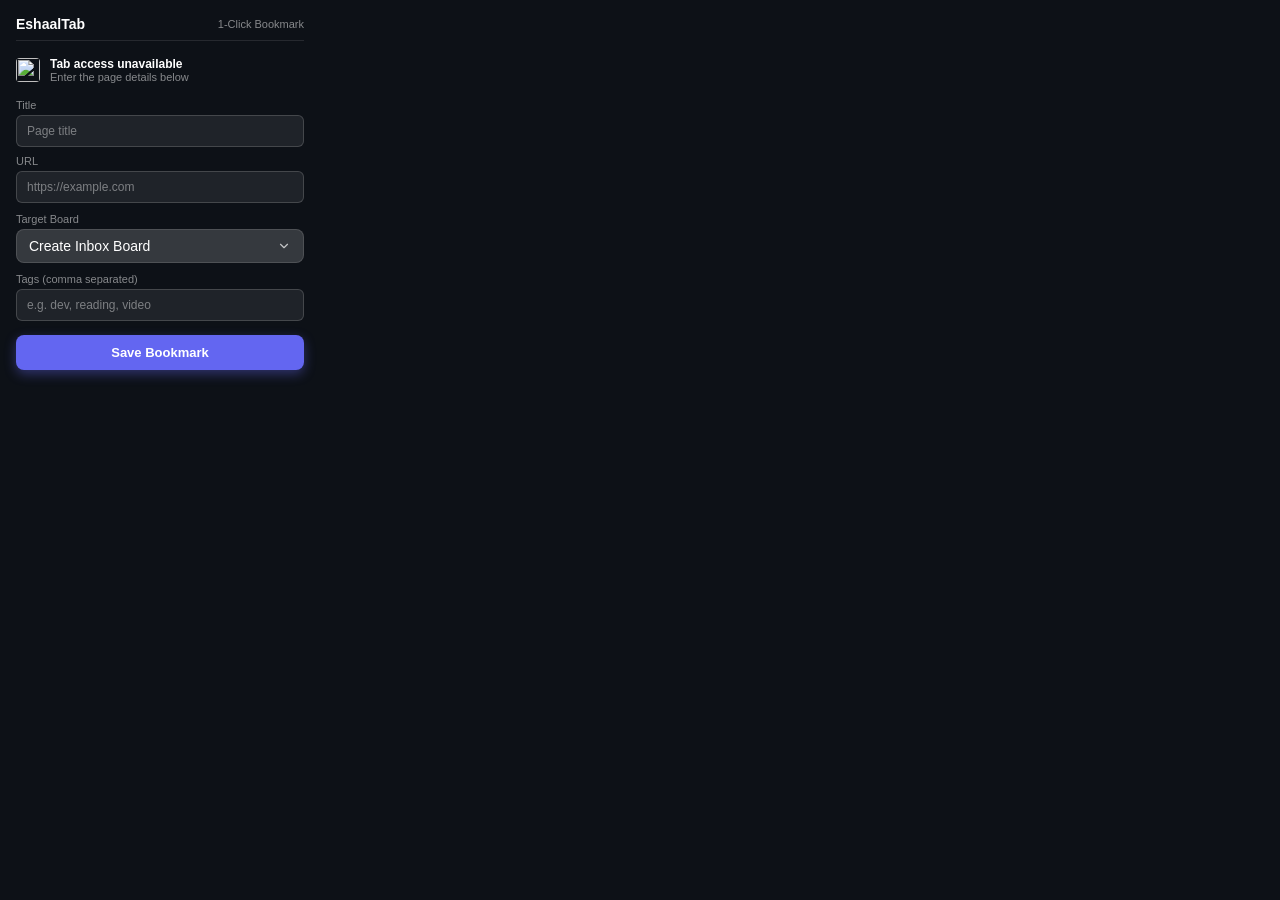
==== popup.html @ 26545505 "Initial commit" ====
<!DOCTYPE html>
<html lang="en">
<head>
  <meta charset="UTF-8" />
  <title>Quick Save to EshaalTab</title>
  <link rel="stylesheet" href="css/tokens.css" />
  <link rel="stylesheet" href="css/components.css" />
  <style>
    /* Defaults only -- popup.js overwrites these from the saved settings so the
       popup matches the new tab instead of being permanently dark + purple. */
    :root {
      --accent-color: #6366f1;
      --accent-contrast: #ffffff;
      --bg: #0d1117;
      --text: #ffffff;
      --text-dim: rgba(255,255,255,0.5);
      --line: rgba(255,255,255,0.1);
      --field: rgba(255,255,255,0.08);
      --field-line: rgba(255,255,255,0.16);
      --radius: 8px;
    }
    * { box-sizing: border-box; margin: 0; padding: 0; font-family: -apple-system, BlinkMacSystemFont, "Segoe UI", Roboto, sans-serif; }
    body {
      width: 320px;
      padding: 16px;
      background: var(--bg);
      color: var(--text);
      border-radius: 12px;
    }
    .qs-header {
      display: flex; align-items: center; justify-content: space-between;
      margin-bottom: 12px; border-bottom: 1px solid var(--line); padding-bottom: 8px;
    }
    .qs-title { font-size: 14px; font-weight: 600; color: var(--text); }
    .qs-subtitle { font-size: 11px; color: var(--text-dim); }

    .tab-card {
      display: flex; gap: 10px; align-items: center;
      background: transparent; border: none;
      padding: 4px 0; margin-bottom: 12px;
    }
    .tab-icon { width: 24px; height: 24px; border-radius: 4px; flex-shrink: 0; }
    .tab-info { overflow: hidden; flex: 1; }
    .tab-name { font-size: 12px; font-weight: 600; color: var(--text); white-space: nowrap; overflow: hidden; text-overflow: ellipsis; }
    .tab-url { font-size: 11px; color: var(--text-dim); white-space: nowrap; overflow: hidden; text-overflow: ellipsis; }

    .field-group { margin-bottom: 10px; }
    .field-label { font-size: 11px; font-weight: 500; color: var(--text-dim); margin-bottom: 4px; display: block; }
    .qs-input {
      width: 100%;
      background: var(--field);
      border: 1px solid var(--field-line);
      border-radius: calc(var(--radius) - 2px);
      padding: 8px 10px;
      color: var(--text);
      font-size: 12px;
      outline: none;
    }
    .qs-input:focus-visible, .qs-save-btn:focus-visible {
      outline: 2px solid var(--accent-color); outline-offset: 2px;
    }

    .qs-save-btn {
      width: 100%;
      background: var(--accent-color);
      border: none;
      color: var(--accent-contrast);
      padding: 10px;
      border-radius: var(--radius);
      font-size: 13px;
      font-weight: 600;
      cursor: pointer;
      box-shadow: 0 4px 12px color-mix(in srgb, var(--accent-color) 40%, transparent);
      transition: filter 0.15s;
      margin-top: 4px;
    }
    .qs-save-btn:hover { filter: brightness(1.12); }
    .qs-save-btn[disabled] { opacity: 0.6; cursor: default; }
    .qs-success {
      display: none;
      text-align: center;
      padding: 12px 0;
      color: #10b981;
      font-size: 13px;
      font-weight: 600;
    }
    .qs-error {
      display: none;
      text-align: center;
      padding: 10px 0 0;
      color: #ef4444;
      font-size: 12px;
    }
    @media (prefers-reduced-motion: reduce) { * { transition: none !important; } }
  </style>
</head>
<body>

<div class="qs-header">
  <span class="qs-title">EshaalTab</span>
  <span class="qs-subtitle">1-Click Bookmark</span>
</div>

<div class="tab-card">
  <img id="tabFavicon" class="tab-icon" src="" alt="" />
  <div class="tab-info">
    <div id="tabTitle" class="tab-name">Loading active tab...</div>
    <div id="tabUrl" class="tab-url"></div>
  </div>
</div>

<div class="field-group" id="manualFields" style="display:none;">
  <label class="field-label" for="manualTitle">Title</label>
  <input type="text" id="manualTitle" class="qs-input" placeholder="Page title" />
  <label class="field-label" for="manualUrl" style="margin-top:8px;">URL</label>
  <input type="text" id="manualUrl" class="qs-input" placeholder="https://example.com" />
</div>

<div class="field-group">
  <label class="field-label">Target Board</label>
  <div id="boardSelectContainer"></div>
</div>

<div class="field-group">
  <label class="field-label">Tags (comma separated)</label>
  <input type="text" id="tagInput" class="qs-input" placeholder="e.g. dev, reading, video" />
</div>

<button id="saveBtn" class="qs-save-btn">Save Bookmark</button>
<div id="successMsg" class="qs-success">Saved to EshaalTab!</div>
<div id="errorMsg" class="qs-error" role="alert"></div>

<script src="js/core/platform.js"></script>
<script src="js/extension/popup.js"></script>
</body>
</html>
---- css/tokens.css ----
/* Design tokens + reset. Every colour is named once per theme here, so a
   component never needs a body.theme-light twin just to swap a value.
   --board-* are also written at runtime by settings.js from the generated palette.
   --ui-scale steps up on large displays; container widths multiply by it. */

@font-face {
  font-family: 'Caveat';
  font-style: normal;
  font-weight: 700;
  font-display: swap;
  src: url('../fonts/caveat-700-latin.woff2') format('woff2');
  unicode-range: U+0000-00FF, U+0131, U+0152-0153, U+02BB-02BC, U+02C6, U+02DA,
                 U+02DC, U+0304, U+0308, U+0329, U+2000-206F, U+20AC, U+2122,
                 U+2191, U+2193, U+2212, U+2215, U+FEFF, U+FFFD;
}
@font-face {
  font-family: 'Caveat';
  font-style: normal;
  font-weight: 700;
  font-display: swap;
  src: url('../fonts/caveat-700-latin-ext.woff2') format('woff2');
  unicode-range: U+0100-02BA, U+02BD-02C5, U+02C7-02CC, U+02CE-02D7, U+02DD-02FF,
                 U+0304, U+0308, U+0329, U+1D00-1DBF, U+1E00-1E9F, U+1EF2-1EFF,
                 U+2020, U+20A0-20AB, U+20AD-20C0, U+2113, U+2C60-2C7F, U+A720-A7FF;
}

* {
  margin: 0;
  padding: 0;
  box-sizing: border-box;
}

body {
  color: var(--text);
  font-family: var(--font-app, 'Inter', -apple-system, BlinkMacSystemFont, "Segoe UI", Roboto, "Helvetica Neue", Arial, sans-serif);
  min-height: 100vh;
  background: var(--page-bg);
  overflow: hidden;
}

*:focus-visible {
  outline: 2px solid var(--accent-color);
  outline-offset: 2px;
}

input::placeholder,
textarea::placeholder {
  color: rgba(255, 255, 255, 0.42) !important;
  font-weight: 400 !important;
  opacity: 1 !important;
  text-shadow: none !important;
}


::-webkit-scrollbar {
  width: 6px;
  height: 6px;
}
::-webkit-scrollbar-track {
  background: transparent;
}
::-webkit-scrollbar-thumb {
  background: rgba(150, 150, 150, 0.3);
  border-radius: var(--r-sm);
}
::-webkit-scrollbar-thumb:hover {
  background: rgba(150, 150, 150, 0.5);
}

:root {
  --e1: 0 2px 8px rgba(0, 0, 0, 0.18);
  --e2: 0 4px 16px rgba(0, 0, 0, 0.28);
  --e3: 0 8px 24px rgba(0, 0, 0, 0.38);
  --e4: 0 16px 42px rgba(0, 0, 0, 0.52);
  --e-sheet: -8px 0 32px rgba(0, 0, 0, 0.45);
  --glass: blur(16px) saturate(1.4);
  --glass-lg: blur(24px) saturate(1.5);
  --hair: 1px solid var(--border-soft);

  --accent-color: #ffffff;
  --accent-contrast: #14151a;
  /* One accent, no gradient. The second accent was only ever a gradient stop and
     it made every surface a two-colour guess that was easy to make unreadable. */
  --accent-fill: var(--accent-color);

  --board-rgb: 255, 255, 255;
  --board-opacity: 0.08;
  --board-border: transparent;
  --board-text: rgba(255, 255, 255, 0.9);
  --board-text-secondary: rgba(255, 255, 255, 0.65);
  --board-text-dim: rgba(255, 255, 255, 0.3);
  --board-text-hover: #fff;
  --board-hover-bg: rgba(255, 255, 255, 0.06);

  --surface: rgba(var(--board-rgb), var(--board-opacity, 0.08));
  --surface-card: rgba(var(--board-rgb), var(--board-opacity, 0.08));
  --surface-2: rgba(var(--board-rgb), calc(var(--board-opacity, 0.08) * 1.2 + 0.02));
  --surface-3: rgba(var(--board-rgb), calc(var(--board-opacity, 0.08) * 1.5 + 0.05));
  --text: rgba(255, 255, 255, 0.95);
  --text-dim: rgba(255, 255, 255, 0.65);
  --text-faint: rgba(255, 255, 255, 0.35);
  --border-soft: rgba(255, 255, 255, 0.12);
  --border-strong: rgba(255, 255, 255, 0.22);
  --track: rgba(255, 255, 255, 0.18);

  --op-primary: 1.0;
  --op-secondary: 0.78;
  --op-muted: 0.52;
  --op-faint: 0.32;

  --surface-base: #0d1117;
  --surface-chip: rgba(255, 255, 255, 0.10);
  --border-tactile: 1px solid var(--border-soft);
  --border-tactile-accent: 1px solid var(--accent-color);

  --panel: color-mix(in srgb, var(--accent-color, #4382ec) 14%, #10141e);
  --panel-border: color-mix(in srgb, var(--accent-color, #4382ec) 25%, transparent);
  --panel-hover: color-mix(in srgb, var(--accent-color, #4382ec) 22%, transparent);

  --glass-fill: rgba(16, 18, 26, 0.55);
  --glass-border: rgba(255, 255, 255, 0.14);
  --glass-blur: blur(22px) saturate(1.5);
  --scrim: rgba(0, 0, 0, 0.55);

  --page-bg: #0d1117;

  --paper: rgba(255, 255, 255, 0.035);
  --danger: #ef4444;
  --danger-text: #f87171;
  --danger-fill: rgba(239, 68, 68, 0.12);
  --danger-border: rgba(239, 68, 68, 0.25);
  --success-border: rgba(16, 185, 129, 0.5);

  --ui-scale: 1;
 
  --fs-xs: calc(12px * var(--ui-scale));
  --fs-sm: calc(14px * var(--ui-scale));
  --fs-base: calc(15px * var(--ui-scale));
  --fs-md: calc(16px * var(--ui-scale));
  --fs-lg: calc(20px * var(--ui-scale));
  --fs-2xl: calc(24px * var(--ui-scale));
  --fs-xl: calc(28px * var(--ui-scale));
  --fs-display: clamp(44px, 5.4vw, calc(76px * var(--ui-scale)));

  --fw-body: 400;
  --fw-medium: 500;
  --fw-semi: 600;
  --fw-bold: 700;

  --r-sm: 8px;
  --r-md: 14px;
  --r-lg: 20px;
  --r-pill: 999px;

  --sp-1: 4px;
  --sp-2: 8px;
  --sp-3: 12px;
  --sp-4: 16px;
  --sp-5: 20px;
  --sp-6: 24px;
  --sp-8: 32px;
  --sp-12: 48px;
  --sp-16: 64px;

  --lh-tight: 1.2;
  --lh-body: 1.6;
  --lh-ui: 1.1;

  --dur-1: 100ms;
  --dur-2: 200ms;
  --dur-3: 300ms;
  --dur-4: 400ms;
  --ease-out: cubic-bezier(0.16, 1, 0.3, 1);
  --ease-in: cubic-bezier(0.7, 0, 0.84, 0);
  --ease-in-out: cubic-bezier(0.65, 0, 0.35, 1);
  --ease-spring: cubic-bezier(0.34, 1.56, 0.64, 1);
  --texture-paper: url("data:image/svg+xml,%3Csvg viewBox='0 0 200 200' xmlns='http://www.w3.org/2000/svg'%3E%3Cfilter id='noiseFilter'%3E%3CfeTurbulence type='fractalNoise' baseFrequency='0.8' numOctaves='3' stitchTiles='stitch'/%3E%3C/filter%3E%3Crect width='100%25' height='100%25' filter='url(%23noiseFilter)' opacity='0.035'/%3E%3C/svg%3E");

  --success: #22c55e;
  --success-text: #4ade80;
  --success-fill: rgba(34, 197, 94, 0.12);
  --warning: #f59e0b;
  --warning-text: #fbbf24;
  --warning-fill: rgba(245, 158, 11, 0.12);

  --bp-sm: 640px;
  --bp-md: 768px;
  --bp-lg: 1024px;
  --bp-xl: 1280px;
}

@media (min-width: 1800px) { :root { --ui-scale: 1.12; } }
@media (min-width: 2200px) { :root { --ui-scale: 1.3;  } }
@media (min-width: 2800px) { :root { --ui-scale: 1.55; } }
@media (min-width: 3400px) { :root { --ui-scale: 1.8;  } }

body.theme-light {
  --e1: 0 2px 8px rgba(0, 0, 0, 0.06);
  --e2: 0 4px 16px rgba(0, 0, 0, 0.10);
  --e3: 0 8px 24px rgba(0, 0, 0, 0.14);
  --e4: 0 16px 40px rgba(0, 0, 0, 0.20);
  --e-sheet: -8px 0 32px rgba(0, 0, 0, 0.18);
  --hair: 1px solid var(--border-soft);

  --board-border: transparent;
  --board-text: rgba(0, 0, 0, 0.9);
  --board-text-secondary: rgba(0, 0, 0, 0.65);
  --board-text-dim: rgba(0, 0, 0, 0.35);
  --board-text-hover: #000;
  --board-hover-bg: rgba(0, 0, 0, 0.06);

  --surface: rgba(0, 0, 0, 0.04);
  --surface-2: rgba(0, 0, 0, 0.06);
  --surface-3: rgba(0, 0, 0, 0.10);
  --surface-base: #f4f6f8;
  --surface-card: rgba(255, 255, 255, 0.85);
  --surface-chip: rgba(0, 0, 0, 0.05);
  --border-tactile: 1px solid var(--border-soft);
  --border-tactile-accent: 1px solid var(--accent-color);
  --text: rgba(0, 0, 0, 0.88);
  --text-dim: rgba(0, 0, 0, 0.5);
  --text-faint: rgba(0, 0, 0, 0.35);
  --border-soft: rgba(0, 0, 0, 0.12);
  --border-strong: rgba(0, 0, 0, 0.2);
  --track: rgba(0, 0, 0, 0.2);

  --panel: color-mix(in srgb, var(--accent-color, #4382ec) 12%, #ffffff);
  --panel-border: color-mix(in srgb, var(--accent-color, #4382ec) 25%, transparent);
  --panel-hover: color-mix(in srgb, var(--accent-color, #4382ec) 16%, transparent);

  --glass-fill: rgba(255, 255, 255, 0.62);
  --glass-border: rgba(255, 255, 255, 0.75);
  --scrim: rgba(0, 0, 0, 0.35);

  --page-bg: #f4f6f8;
  --paper: #fffdf6;
  --danger-text: #b91c1c;
  --danger-fill: rgba(239, 68, 68, 0.08);
  --danger-border: rgba(239, 68, 68, 0.2);
  color: var(--text);
}
body.has-custom-cursor,
body.has-custom-cursor .app,
body.has-custom-cursor .view {
  cursor: var(--app-cursor, default);
}
body.solid-mode {
  --glass-fill: var(--surface-2);
  --glass-border: var(--border-soft);
  --glass-blur: none;
}
---- css/components.css ----
/* Components: board columns and tiles, context menus, todo/pinned/workspace
   popovers, notes and clipboard, search pill, command palette, dialogs, pomodoro. */

.et-search-pill {
  display: flex;
  align-items: center;
  width: 100%;
  max-width: min(500px, 85vw);
  height: calc(44px * var(--ui-scale));
  padding: 0 var(--sp-2) 0 var(--sp-2);
  border-radius: var(--r-pill);
  pointer-events: all;
  position: relative;
  margin: 0 auto;
  backdrop-filter: var(--glass-lg);
  -webkit-backdrop-filter: var(--glass-lg);
  background: var(--surface-2);
  border: 1px solid var(--border-soft);
  transition: border-color var(--dur-2) var(--ease-out);
}

.et-search-pill:hover,
.et-search-pill:focus-within {
  border-color: var(--accent-color);
}

.et-search-input {
  flex: 1;
  height: 100%;
  padding: 0 var(--sp-3);
  background: none;
  border: none;
  outline: none;
  font-size: var(--fs-base);
  font-weight: 500;
  font-family: inherit;
  caret-color: var(--accent-color);
  color: var(--text);
}

.et-search-input::placeholder {
  color: var(--text-dim);
}

.et-search-engine {
  flex-shrink: 0;
  height: calc(32px * var(--ui-scale));
  padding: 0 var(--sp-3);
  border-radius: var(--r-pill);
  border: none;
  display: flex;
  align-items: center;
  gap: var(--sp-1);
  cursor: pointer;
  background: transparent;
  color: var(--text-dim);
  font-family: inherit;
  font-size: var(--fs-sm);
  font-weight: var(--fw-medium);
  white-space: nowrap;
  transition: background var(--dur-1) var(--ease-out), color var(--dur-1) var(--ease-out);
}

.et-search-engine:hover {
  background: var(--surface-2);
  color: var(--text);
}

.et-search-engine-caret {
  flex-shrink: 0;
  opacity: 0.7;
  transition: transform var(--dur-2) var(--ease-out);
}

.et-search-engine[aria-expanded="true"] .et-search-engine-caret,
.et-search-engine.active .et-search-engine-caret {
  transform: rotate(180deg);
  opacity: 1;
}

.nsb-eng-menu {
  position: absolute;
  top: calc(100% + 6px);
  left: 0;
  z-index: 9999999 !important;
  background: var(--panel, #121620) !important;
  border: 1px solid var(--border-soft, rgba(255, 255, 255, 0.2)) !important;
  border-radius: var(--r-md);
  padding: 6px;
  display: flex;
  flex-direction: column;
  gap: 3px;
  min-width: 190px;
  max-height: 340px;
  overflow-y: auto;
  backdrop-filter: var(--glass-lg);
  -webkit-backdrop-filter: var(--glass-lg);
  box-shadow: 0 16px 40px rgba(0, 0, 0, 0.75) !important;
  opacity: 0;
  visibility: hidden;
  transform: translateY(-6px) scale(0.98);
  transition: opacity 0.15s ease-out, transform 0.15s ease-out, visibility 0.15s;
  pointer-events: none;
}

.nsb-eng-menu::before {
  content: '';
  position: absolute;
  top: -10px;
  left: 0;
  right: 0;
  height: 10px;
}

.nsb-eng-menu.open {
  opacity: 1;
  visibility: visible;
  transform: translateY(0) scale(1);
  pointer-events: auto;
}

.et-search-opt {
  display: flex;
  align-items: center;
  gap: var(--sp-2);
  padding: var(--sp-2) var(--sp-3);
  border-radius: var(--r-sm);
  font-size: var(--fs-sm);
  font-weight: 500;
  color: var(--text);
  cursor: pointer;
  background: transparent;
  transition: background var(--dur-1) var(--ease-out), color var(--dur-1) var(--ease-out), transform var(--dur-1) var(--ease-out);
}

.et-search-opt:hover {
  background: var(--surface-3, rgba(255, 255, 255, 0.12));
  transform: translateX(2px);
}

.et-search-opt.active {
  background: var(--accent-color, #6366f1);
  color: var(--accent-contrast, #ffffff);
  font-weight: 600;
}

/* Custom Theme-Synced Select Dropdown */
.et-custom-select {
  position: relative;
  display: inline-block;
  width: 100%;
  user-select: none;
  font-family: inherit;
}

.et-select-trigger {
  width: 100%;
  display: flex;
  align-items: center;
  justify-content: space-between;
  gap: var(--sp-2);
  padding: 8px 12px;
  background: var(--surface-3, rgba(255, 255, 255, 0.1));
  border: 1px solid var(--border-soft, rgba(255, 255, 255, 0.15));
  border-radius: var(--r-sm, 8px);
  color: var(--text, #fff);
  font-size: var(--fs-sm, 14px);
  font-family: inherit;
  font-weight: 500;
  cursor: pointer;
  text-align: left;
  outline: none;
  transition: border-color var(--dur-2) var(--ease-out), background var(--dur-2) var(--ease-out), box-shadow var(--dur-2) var(--ease-out);
}

.et-select-trigger:hover {
  background: var(--surface-2, rgba(255, 255, 255, 0.14));
  border-color: color-mix(in srgb, var(--accent-color, #6366f1) 40%, transparent);
}

.et-custom-select.open .et-select-trigger,
.et-select-trigger:focus-visible {
  border-color: var(--accent-color);
  box-shadow: 0 0 0 2px color-mix(in srgb, var(--accent-color) 30%, transparent);
}

.et-select-chevron {
  flex-shrink: 0;
  transition: transform var(--dur-2) var(--ease-out);
  opacity: 0.7;
}

.et-custom-select.open .et-select-chevron {
  transform: rotate(180deg);
  opacity: 1;
}

.et-select-value {
  white-space: nowrap;
  overflow: hidden;
  text-overflow: ellipsis;
}

.et-custom-select {
  position: relative;
  display: inline-block;
}

.et-custom-select.open {
  z-index: 999999 !important;
}

.et-select-menu {
  display: block;
  position: absolute;
  top: calc(100% + 4px);
  left: 0;
  right: 0;
  min-width: 100%;
  z-index: 999999 !important;
  background: var(--surface-base, #161b22);
  backdrop-filter: var(--glass-blur, blur(16px));
  -webkit-backdrop-filter: var(--glass-blur, blur(16px));
  border: 1px solid var(--border-strong, rgba(255, 255, 255, 0.2));
  border-radius: var(--r-sm, 8px);
  padding: 4px;
  box-shadow: 0 12px 36px rgba(0, 0, 0, 0.65), 0 0 0 1px var(--border-strong, rgba(255, 255, 255, 0.2));
  max-height: 240px;
  overflow-y: auto;
  opacity: 0;
  visibility: hidden;
  transform: translateY(-6px) scale(0.98);
  transition: opacity var(--dur-2) var(--ease-out), transform var(--dur-2) var(--ease-out), visibility var(--dur-2);
  pointer-events: none;
}

.et-custom-select.open .et-select-menu {
  opacity: 1;
  visibility: visible;
  transform: translateY(0) scale(1);
  pointer-events: auto;
}

.et-select-option {
  padding: 8px 10px;
  border-radius: calc(var(--r-sm, 8px) - 2px);
  color: var(--text-dim, rgba(255, 255, 255, 0.8));
  font-size: var(--fs-sm, 13px);
  cursor: pointer;
  transition: background var(--dur-1) var(--ease-out), color var(--dur-1) var(--ease-out), transform var(--dur-1) var(--ease-out);
  display: flex;
  align-items: center;
  justify-content: space-between;
}

.et-select-option:hover {
  background: var(--surface-3, rgba(255, 255, 255, 0.15));
  color: var(--text, #fff);
  transform: translateX(2px);
}

.et-select-option.selected {
  background: var(--accent-fill, var(--accent-color));
  color: var(--accent-contrast, #fff);
  font-weight: 600;
}

.et-search-btn {
  width: 32px;
  height: 32px;
  border-radius: var(--r-pill);
  border: none;
  background: transparent;
  color: var(--text);
  cursor: pointer;
  display: flex;
  align-items: center;
  justify-content: center;
  opacity: 0.7;
  transition: opacity var(--dur-2) var(--ease-out), background var(--dur-1) var(--ease-out);
  flex-shrink: 0;
  transform: none !important;
}

.et-search-btn:not(.et-search-submit):hover {
  background: var(--surface-2);
  opacity: 1;
  transform: none !important;
}

.et-search-btn svg {
  width: 18px;
  height: 18px;
  stroke-width: 2px;
}

.et-search-submit {
  width: auto !important;
  height: 32px;
  display: inline-flex;
  align-items: center;
  justify-content: center;
  gap: 6px;
  padding: 0 14px;
  background: var(--accent-color, #6366f1) !important;
  color: var(--accent-contrast, #ffffff) !important;
  opacity: 1;
  border-radius: var(--r-pill);
  white-space: nowrap;
  font-size: 12px;
  font-weight: 600;
  cursor: pointer;
  border: none;
  transition: transform 0.15s var(--ease-out), filter 0.15s var(--ease-out), background 0.15s var(--ease-out);
}

.et-search-submit:hover {
  background: var(--accent-color, #6366f1) !important;
  color: var(--accent-contrast, #ffffff) !important;
  filter: brightness(1.15) !important;
  opacity: 1 !important;
}

.et-search-submit:active {
  transform: scale(0.95) !important;
  filter: brightness(0.92) !important;
}

.et-search-submit .search-btn-label {
  font-size: 12px;
  font-weight: 600;
  color: var(--accent-contrast, #ffffff) !important;
  white-space: nowrap;
  opacity: 1;
  display: inline;
}

.et-search-submit svg {
  stroke: var(--accent-contrast, #ffffff) !important;
  width: 15px;
  height: 15px;
  flex-shrink: 0;
}

.et-boards-area {
  flex: 1;
  display: flex;
  flex-direction: column;
  overflow-y: auto;
  overflow-x: hidden;
  margin-top: var(--sp-2);
  padding: var(--sp-6) 0 100px;
  scrollbar-width: none;
}

.et-boards-area::-webkit-scrollbar {
  display: none;
}

.et-board-grid {
  display: flex;
  flex-grow: 1;
  gap: var(--sp-4);
  align-items: stretch;
  justify-content: center;
  width: 100%;
  max-width: min(94vw, calc(1280px * var(--ui-scale)));
  margin: 0 auto;
  padding-bottom: var(--sp-12);
}

.et-board-col {
  display: flex;
  flex-direction: column;
  gap: var(--sp-4);
  width: var(--board-col-w, 270px);
  flex-shrink: 0;
}

.et-board-card {
  width: 100%;
  display: flex;
  flex-direction: column;
  background: var(--surface-card);
  border: 1px solid color-mix(in srgb, var(--accent-color) 14%, transparent);
  border-radius: var(--r-md);
  overflow: hidden;
  position: relative;
  transition: border-color var(--dur-2) var(--ease-out);
}

.et-board-card-body {
  max-height: 380px;
  overflow-y: auto;
  scrollbar-width: thin;
  scrollbar-color: var(--border-soft) transparent;
}

.et-board-card-body::-webkit-scrollbar {
  width: 4px;
}

.et-board-card-body::-webkit-scrollbar-thumb {
  background: var(--border-soft);
  border-radius: var(--r-pill);
}

.et-board-tiles {
  display: grid;
  grid-template-columns: repeat(auto-fill, minmax(46px, 1fr));
  gap: var(--sp-2);
  padding: var(--sp-2) var(--sp-3) var(--sp-2);
  border-top: 1px solid rgba(var(--board-rgb, 255, 255, 255), 0.05);
}

.et-board-empty {
  grid-column: 1 / -1;
  width: 100%;
  min-height: 60px;
  padding: var(--sp-4) var(--sp-2);
  font-size: var(--fs-xs);
  font-weight: 500;
  color: var(--board-text-dim, rgba(255, 255, 255, 0.45));
  display: flex;
  align-items: center;
  justify-content: center;
  text-align: center;
}

.et-board-card:hover {
  border-color: color-mix(in srgb, var(--accent-color) 30%, transparent);
}

.et-board-card-header {
  display: flex;
  align-items: center;
  justify-content: space-between;
  padding: var(--sp-2) var(--sp-3);
  cursor: pointer;
  user-select: none;
  background: color-mix(in srgb, var(--accent-color) 12%, transparent);
  border-bottom: 1px solid color-mix(in srgb, var(--accent-color) 18%, transparent);
  transition: background var(--dur-1) var(--ease-out);
}

.et-board-card-header:hover {
  background: color-mix(in srgb, var(--accent-color) 22%, transparent);
}

.et-board-card-left {
  display: flex;
  align-items: center;
  gap: var(--sp-2);
}

.et-board-chevron {
  background: transparent;
  border: none;
  color: var(--text-dim, rgba(255, 255, 255, 0.7));
  display: flex;
  align-items: center;
  justify-content: center;
  cursor: pointer;
  transition: transform var(--dur-2) var(--ease-out), color var(--dur-1) var(--ease-out);
  padding: 0;
}

.et-board-card.is-expanded .et-board-chevron {
  transform: rotate(180deg);
  color: var(--text, #ffffff);
}

.et-board-card-title {
  font-size: var(--fs-sm);
  font-weight: 600;
  letter-spacing: -0.01em;
  color: var(--text, #ffffff);
  white-space: nowrap;
  overflow: hidden;
  text-overflow: ellipsis;
  max-width: 140px;
}

.board-pin-badge {
  position: absolute;
  top: 3px;
  right: 4px;
  display: inline-flex;
  align-items: center;
  justify-content: center;
  color: var(--accent-color, #6366f1);
  opacity: 0.9;
  flex-shrink: 0;
  pointer-events: none;
}

.et-board-card-right {
  display: flex;
  align-items: center;
  gap: var(--sp-1);
}

.et-board-card-right button {
  background: transparent;
  border: none;
  color: var(--board-text, #fff);
  opacity: 0.8;
  cursor: pointer;
  font-size: var(--fs-sm);
  font-weight: 700;
  padding: 2px var(--sp-2);
  border-radius: var(--r-sm);
  transition: opacity var(--dur-1) var(--ease-out), background var(--dur-1) var(--ease-out);
  display: flex;
  align-items: center;
  justify-content: center;
}

.et-board-card-right button:hover {
  opacity: 1;
  background: rgba(var(--board-rgb, 255, 255, 255), 0.1);
}

.et-board-tiles {
  display: grid;
  grid-template-columns: repeat(auto-fill, minmax(46px, 1fr));
  gap: var(--sp-2);
  padding: var(--sp-2) var(--sp-3) var(--sp-2);
  border-top: 1px solid rgba(var(--board-rgb, 255, 255, 255), 0.05);
  max-height: 280px;
  overflow-y: auto;
  scrollbar-width: thin;
  scrollbar-color: var(--border-soft) transparent;
}

.et-board-empty {
  width: 100%;
  padding: var(--sp-4) var(--sp-2);
  font-size: var(--fs-xs);
  font-weight: 500;
  color: var(--board-text-dim, rgba(255, 255, 255, 0.45));
  display: flex;
  align-items: center;
  justify-content: center;
  text-align: center;
}

.et-board-tile {
  position: relative;          /* anchors .board-pin-badge */
  width: 100%;
  height: 48px;
  background: none;
  border: none;
  display: flex;
  flex-direction: column;
  justify-content: center;
  align-items: center;
  gap: var(--sp-1);
  padding: var(--sp-1) 2px;
  cursor: pointer;
  user-select: none;
}

.et-board-tile-icon {
  width: 20px;
  height: 20px;
  object-fit: contain;
  transition: transform var(--dur-2) var(--ease-out);
}

.et-board-tile:hover .et-board-tile-icon {
  transform: scale(1.18);
}

.et-board-tile-title {
  font-size: var(--fs-xs);
  font-weight: 500;
  color: var(--board-text-secondary, rgba(255, 255, 255, 0.75));
  white-space: nowrap;
  overflow: hidden;
  text-overflow: ellipsis;
  max-width: 44px;
  transition: color var(--dur-1) var(--ease-out);
}

.et-board-tile:hover .et-board-tile-title {
  color: var(--board-text, #fff);
  font-weight: 600;
}

.et-board-add-link-btn, .et-board-menu-btn {
  opacity: 0;
  width: 24px;
  height: 24px;
  border-radius: var(--r-sm);
  background: none;
  border: none;
  color: var(--board-text-dim);
  font-size: var(--fs-md);
  cursor: pointer;
  display: flex;
  align-items: center;
  justify-content: center;
  transition: opacity var(--dur-1) var(--ease-out), background var(--dur-1) var(--ease-out), color var(--dur-1) var(--ease-out);
  flex-shrink: 0;
}

.et-board-card:hover .et-board-add-link-btn,
.et-board-card:hover .et-board-menu-btn {
  opacity: 0.85;
}

.et-board-add-link-btn:hover, .et-board-menu-btn:hover {
  opacity: 1;
  background: var(--board-hover-bg);
  color: var(--board-text-hover);
}

.board-menu {
  position: fixed;
  background: var(--panel);
  border: 1px solid var(--panel-border);
  border-radius: var(--r-md);
  padding: var(--sp-2);
  min-width: calc(190px * var(--ui-scale));
  z-index: 200;
  backdrop-filter: var(--glass-lg);
  -webkit-backdrop-filter: var(--glass-lg);
  box-shadow: var(--e3);
  transform-origin: top left;
  animation: board-menu-pop var(--dur-1) ease;
}

@keyframes board-menu-pop {
  from {
    opacity: 0;
    transform: translateY(-4px) scale(0.97);
  }
  to {
    opacity: 1;
    transform: none;
  }
}

.board-menu-item {
  display: flex;
  align-items: center;
  gap: var(--sp-3);
  padding: var(--sp-2) var(--sp-2);
  font-size: var(--fs-sm);
  color: var(--text);
  cursor: pointer;
  border-radius: var(--r-sm);
  transition: background var(--dur-1) var(--ease-out), color var(--dur-1) var(--ease-out);
}

.board-menu-item:hover {
  background: var(--panel-hover);
  color: var(--text);
}

.board-menu-item.danger {
  color: var(--danger-text);
}

.board-menu-item.danger:hover {
  background: var(--danger-fill);
  color: var(--danger);
}

.board-menu-sep {
  height: 1px;
  margin: var(--sp-1) var(--sp-2);
  background: var(--border-soft);
}

.et-pop-todo, .et-pop-pinned, .et-pop-workspace {
  position: fixed;
  z-index: 1500;
  width: calc(340px * var(--ui-scale));
  max-height: 70vh;
  display: none;
  flex-direction: column;
  background: var(--panel);
  border: 1px solid var(--panel-border);
  border-radius: var(--r-lg);
  padding: var(--sp-4) var(--sp-2) var(--sp-4) var(--sp-4);
  box-shadow: var(--e4);
  backdrop-filter: var(--glass-lg);
  -webkit-backdrop-filter: var(--glass-lg);
  transform: translateZ(0);
  contain: layout style;
}

.et-pop-todo.open, .et-pop-todo.active,
.et-pop-pinned.open, .et-pop-pinned.active,
.et-pop-workspace.open, .et-pop-workspace.active {
  display: flex;
}

.et-pop-header, .et-pinned-pop-header, .et-workspace-header {
  display: flex;
  align-items: center;
  justify-content: space-between;
  padding-right: var(--sp-2);
  margin-bottom: var(--sp-3);
}

.et-pop-title, .et-pinned-pop-title, .et-workspace-header {
  font-size: var(--fs-sm);
  font-weight: 600;
  letter-spacing: -0.01em;
  color: var(--board-text, #fff);
}

.et-pop-badge {
  font-size: var(--fs-xs);
  font-weight: 600;
  letter-spacing: 0.04em;
  text-transform: uppercase;
  padding: 2px var(--sp-2);
  border-radius: var(--r-pill);
  background: var(--accent-color);
  color: var(--accent-contrast);
  border: none;
}

.et-pop-clear-btn, .et-pinned-pop-open {
  background: transparent;
  border: none;
  cursor: pointer;
  font-family: inherit;
  font-size: var(--fs-xs);
  font-weight: 600;
  color: var(--accent-color);
  transition: opacity var(--dur-1) var(--ease-out);
}

.et-pop-clear-btn:hover, .et-pinned-pop-open:hover {
  opacity: 0.8;
}

.et-pop-list, .et-pinned-pop-list {
  overflow-y: auto;
  padding-right: var(--sp-2);
  display: flex;
  flex-direction: column;
  gap: var(--sp-2);
}

.et-workspace-grid {
  display: grid;
  grid-template-columns: repeat(3, 1fr);
  gap: 4px;
  max-height: 420px;
  overflow-y: auto;
  padding: 4px;
  overscroll-behavior: contain;
}

.workspace-item {
  display: flex;
  flex-direction: column;
  align-items: center;
  justify-content: center;
  gap: 6px;
  padding: 10px 4px;
  border: none;
  border-radius: 12px;
  background: transparent;
  text-decoration: none;
  color: var(--board-text, #fff);
  font-size: 12px;
  font-weight: 500;
  cursor: pointer;
  transition: background 0.15s ease-out;
  user-select: none;
}

.workspace-item:hover {
  background: rgba(255, 255, 255, 0.08) !important;
}

.workspace-icon {
  position: relative;
  display: flex;
  align-items: center;
  justify-content: center;
  width: 40px;
  height: 40px;
  flex-shrink: 0;
  background: transparent;
}

.workspace-icon::before {
  content: none;
}

.workspace-icon.is-fallback::before {
  content: attr(data-letter);
  position: absolute;
  inset: 0;
  display: flex;
  align-items: center;
  justify-content: center;
  border-radius: 50%;
  background: var(--accent-color, #6366f1);
  color: #fff;
  font-size: 14px;
  font-weight: 700;
}

.workspace-icon img {
  width: 38px;
  height: 38px;
  object-fit: contain;
  border-radius: 0;
  display: block;
}

.workspace-icon img.is-fallback {
  display: none;
}

.pinned-pop-item {
  display: flex;
  align-items: center;
  gap: var(--sp-2);
  padding: var(--sp-2) var(--sp-2);
  border-radius: var(--r-sm);
  text-decoration: none;
  color: var(--board-text, #fff);
  font-size: var(--fs-sm);
  background: rgba(var(--board-rgb, 255, 255, 255), 0.04);
  transition: background var(--dur-1) var(--ease-out);
}

.pinned-pop-item:hover {
  background: rgba(var(--board-rgb, 255, 255, 255), 0.09);
}

.pinned-pop-item img {
  width: 18px;
  height: 18px;
  border-radius: var(--r-sm);
  object-fit: contain;
}

.pinned-pop-empty, .todo-pop-empty {
  padding: var(--sp-5) var(--sp-2);
  text-align: center;
  font-size: var(--fs-xs);
  color: var(--board-text-dim, rgba(255, 255, 255, 0.45));
}

.todo-pop-row {
  display: flex;
  align-items: center;
  gap: var(--sp-2);
  padding: var(--sp-2) var(--sp-2);
  border-radius: var(--r-sm);
  background: rgba(var(--board-rgb, 255, 255, 255), 0.04);
  border: 1px solid rgba(var(--board-rgb, 255, 255, 255), 0.05);
  transition: background var(--dur-1) var(--ease-out), opacity var(--dur-1) var(--ease-out);
}

.todo-pop-row:hover {
  background: rgba(var(--board-rgb, 255, 255, 255), 0.08);
}

.todo-pop-row.done {
  opacity: 0.55;
}

.todo-pop-row.done .todo-pop-text {
  text-decoration: line-through;
}

.todo-pop-check {
  width: 18px;
  height: 18px;
  border-radius: var(--r-sm);
  border: 1.5px solid var(--accent-color);
  background: transparent;
  color: var(--accent-contrast);
  cursor: pointer;
  display: flex;
  align-items: center;
  justify-content: center;
  padding: 0;
  flex-shrink: 0;
}

.todo-pop-row.done .todo-pop-check {
  background: var(--accent-color);
}

.todo-pop-text {
  flex: 1;
  font-size: var(--fs-sm);
  color: var(--board-text, #fff);
  white-space: nowrap;
  overflow: hidden;
  text-overflow: ellipsis;
  cursor: pointer;
}

.todo-pop-move, .todo-pop-pin, .todo-pop-del {
  background: transparent;
  border: none;
  color: var(--board-text-dim, rgba(255, 255, 255, 0.45));
  font-size: 11px;
  font-weight: 600;
  cursor: pointer;
  padding: 2px 5px;
  border-radius: var(--r-sm);
  transition: color var(--dur-1) var(--ease-out), background var(--dur-1) var(--ease-out), transform var(--dur-1) var(--ease-out);
  display: inline-flex;
  align-items: center;
  justify-content: center;
  flex-shrink: 0;
  line-height: 1;
}

.todo-pop-move:hover, .todo-pop-pin:hover, .todo-pop-del:hover {
  color: var(--board-text, #fff);
  background: rgba(var(--board-rgb, 255, 255, 255), 0.12);
}

.todo-pop-move:active {
  transform: scale(0.88);
}

.todo-pop-pin.active {
  color: var(--accent-color);
}

.et-pop-input-wrap {
  margin-top: var(--sp-2);
  padding-right: var(--sp-2);
}

.et-pop-input {
  width: 100%;
  padding: var(--sp-2) var(--sp-3);
  border-radius: var(--r-sm);
  background: rgba(var(--board-rgb, 255, 255, 255), 0.07);
  border: 1px solid rgba(var(--board-rgb, 255, 255, 255), 0.08);
  color: var(--board-text, #fff);
  font-size: var(--fs-sm);
  font-family: inherit;
  outline: none;
}

.et-search-overlay {
  position: fixed;
  inset: 0;
  z-index: 30000;
  background: rgba(0, 0, 0, 0.65);
  backdrop-filter: blur(16px) saturate(1.4);
  -webkit-backdrop-filter: blur(16px) saturate(1.4);
  display: flex;
  align-items: flex-start;
  justify-content: center;
  padding-top: 14vh;
  opacity: 0;
  visibility: hidden;
  pointer-events: none;
  transition: opacity 0.22s cubic-bezier(0.16, 1, 0.3, 1), visibility 0.22s;
}

.et-search-overlay.open, .et-search-overlay.active {
  opacity: 1;
  visibility: visible;
  pointer-events: auto;
}

.et-search-modal {
  width: min(92vw, calc(620px * var(--ui-scale)));
  background: var(--panel, #121620);
  border: 1px solid var(--border-soft, rgba(255, 255, 255, 0.2));
  border-radius: var(--r-lg);
  overflow: hidden;
  box-shadow: 0 24px 60px rgba(0, 0, 0, 0.65), 0 0 30px color-mix(in srgb, var(--accent-color, #6366f1) 25%, transparent);
  contain: layout paint;
  transform: translateY(-16px) scale(0.96);
  transition: transform 0.22s cubic-bezier(0.16, 1, 0.3, 1);
  color: var(--text, #ffffff);
}

.et-search-overlay.open .et-search-modal,
.et-search-overlay.active .et-search-modal {
  transform: translateY(0) scale(1);
}

.et-search-input-wrap {
  display: flex;
  align-items: center;
  gap: var(--sp-3);
  padding: 16px 20px;
  border-bottom: 1px solid var(--border-soft, rgba(255, 255, 255, 0.12));
}

.et-search-input-wrap input {
  flex: 1;
  background: none;
  border: none;
  outline: none;
  font-size: var(--fs-base, 15px);
  font-weight: 500;
  color: var(--text, #ffffff);
  font-family: inherit;
}

.et-search-input-wrap input::placeholder {
  color: rgba(255, 255, 255, 0.42) !important;
  font-weight: 400 !important;
  opacity: 1 !important;
}

.et-search-esc-hint {
  font-size: 11px;
  font-weight: 600;
  color: var(--text-dim, rgba(255, 255, 255, 0.8));
  background: rgba(255, 255, 255, 0.12);
  border: 1px solid var(--border-soft, rgba(255, 255, 255, 0.18));
  border-radius: var(--r-sm, 6px);
  padding: 3px 8px;
  font-family: inherit;
}

.et-search-results {
  max-height: 420px;
  overflow-y: auto;
  padding: var(--sp-2);
}

.et-notes-grid {
  display: grid;
  grid-template-columns: 1fr calc(340px * var(--ui-scale));
  gap: calc(20px * var(--ui-scale));
  width: 100%;
  max-width: min(94vw, calc(1080px * var(--ui-scale)));
  height: calc(100vh - 120px);
}

.et-notes-notepad-col, .et-notes-clipboard-col {
  display: flex;
  flex-direction: column;
  background: var(--panel);
  border: 1px solid var(--panel-border);
  border-radius: var(--r-lg);
  overflow: hidden;
  box-shadow: var(--e2);
  position: relative;
}

.et-notes-binder-strip {
  position: absolute;
  top: 0;
  left: 0;
  right: 0;
  height: 22px;
  background: rgba(0, 0, 0, 0.08);
  display: flex;
  align-items: center;
  justify-content: space-evenly;
}

.et-notes-binder-hole {
  width: 9px;
  height: 9px;
  border-radius: var(--r-pill);
  background: rgba(0, 0, 0, 0.35);
  box-shadow: inset 0 1px 2px rgba(0, 0, 0, 0.6);
}

.et-notes-header, .et-clip-header {
  display: flex;
  align-items: center;
  justify-content: space-between;
  padding: 28px var(--sp-6) var(--sp-3);
  border-bottom: 1px solid var(--border-soft);
}

.et-notes-title, .et-clip-title {
  font-size: var(--fs-sm);
  font-weight: 600;
  color: var(--board-text, #fff);
}

.et-notes-export-btn {
  display: flex;
  align-items: center;
  gap: var(--sp-2);
  font-family: inherit;
  padding: var(--sp-1) var(--sp-3);
  border-radius: var(--r-sm);
  font-size: var(--fs-xs);
  font-weight: 600;
  background: var(--accent-fill);
  color: var(--accent-contrast);
  border: none;
  cursor: pointer;
}

.et-notes-area {
  flex: 1;
  resize: none;
  border: none;
  outline: none;
  color: var(--text);
  font-family: inherit;
  font-size: var(--fs-md);
  line-height: 1.6;
  padding: var(--sp-5) var(--sp-6);
  caret-color: var(--accent-color);
  background: transparent;
}

.et-clip-add-wrap {
  display: flex;
  gap: var(--sp-2);
  padding: var(--sp-3) var(--sp-4);
  border-bottom: 1px solid var(--border-soft);
}

.et-clip-input {
  flex: 1;
  min-width: 0;
  padding: var(--sp-2) var(--sp-2);
  font-size: var(--fs-xs);
  font-family: inherit;
  background: rgba(var(--board-rgb, 255, 255, 255), 0.06);
  border: none;
  border-radius: var(--r-sm);
  color: var(--board-text, #fff);
  outline: none;
}

.et-clip-add-btn {
  padding: var(--sp-2) var(--sp-4);
  font-size: var(--fs-xs);
  font-weight: 600;
  font-family: inherit;
  background: var(--accent-fill);
  color: var(--accent-contrast);
  border: none;
  border-radius: var(--r-sm);
  cursor: pointer;
}

.et-clip-list {
  flex: 1;
  overflow-y: auto;
  padding: var(--sp-2) var(--sp-4);
  display: flex;
  flex-direction: column;
  gap: var(--sp-2);
}

.et-clip-empty {
  display: flex;
  flex-direction: column;
  align-items: center;
  justify-content: center;
  gap: var(--sp-2);
  padding: var(--sp-8) var(--sp-4);
  color: var(--board-text-dim, rgba(255, 255, 255, 0.45));
  font-size: var(--fs-xs);
  text-align: center;
}

.et-clip-item {
  display: flex;
  align-items: center;
  justify-content: space-between;
  gap: var(--sp-2);
  padding: var(--sp-2) var(--sp-3);
  border-radius: var(--r-sm);
  background: rgba(var(--board-rgb, 255, 255, 255), 0.04);
  border: 1px solid rgba(var(--board-rgb, 255, 255, 255), 0.06);
  transition: background var(--dur-1) var(--ease-out), border-color var(--dur-1) var(--ease-out);
}

.et-clip-item:hover {
  background: rgba(var(--board-rgb, 255, 255, 255), 0.08);
  border-color: rgba(var(--board-rgb, 255, 255, 255), 0.12);
}

.et-clip-item-main {
  flex: 1;
  min-width: 0;
}

.et-clip-item-text {
  font-size: var(--fs-sm);
  color: var(--board-text, #fff);
  white-space: nowrap;
  overflow: hidden;
  text-overflow: ellipsis;
  display: block;
}

.et-clip-item-actions {
  display: flex;
  align-items: center;
  gap: var(--sp-2);
  flex-shrink: 0;
}

.et-clip-copy-btn {
  display: flex;
  align-items: center;
  gap: var(--sp-1);
  padding: var(--sp-1) var(--sp-2);
  border-radius: var(--r-pill);
  border: 1px solid rgba(var(--board-rgb, 255, 255, 255), 0.15);
  background: rgba(var(--board-rgb, 255, 255, 255), 0.06);
  color: var(--board-text, #fff);
  font-size: var(--fs-xs);
  font-weight: 600;
  cursor: pointer;
  transition: background var(--dur-1) var(--ease-out), border-color var(--dur-1) var(--ease-out), color var(--dur-1) var(--ease-out);
}

.et-clip-copy-btn:hover {
  background: var(--accent-color);
  color: var(--accent-contrast);
  border-color: var(--accent-color);
}

.et-clip-copy-btn.copied {
  background: var(--success);
  color: var(--text);
  border-color: var(--success);
}

.et-clip-del-btn {
  background: transparent;
  border: none;
  color: var(--board-text-dim, rgba(255, 255, 255, 0.4));
  font-size: var(--fs-md);
  cursor: pointer;
  padding: 2px var(--sp-2);
  border-radius: var(--r-sm);
  line-height: 1;
  transition: color var(--dur-1) var(--ease-out), background var(--dur-1) var(--ease-out);
}

.et-clip-del-btn:hover {
  color: var(--danger-text);
  background: var(--danger-fill, rgba(239, 68, 68, 0.12));
}
.dialog-overlay {
  position: fixed;
  inset: 0;
  z-index: 4000;
  background: rgba(0, 0, 0, 0.6);
  backdrop-filter: var(--glass-blur);
  display: flex;
  align-items: center;
  justify-content: center;
}

.et-modal-card {
  width: min(92vw, calc(380px * var(--ui-scale)));
  background: var(--panel);
  border: 1px solid var(--panel-border);
  border-radius: var(--r-md);
  padding: var(--sp-6);
  box-shadow: 0 20px 50px rgba(0, 0, 0, 0.5);
  backdrop-filter: var(--glass-lg);
}

.dialog-modal-title {
  font-size: var(--fs-md);
  font-weight: 700;
  letter-spacing: -0.01em;
  color: var(--text);
  margin-bottom: var(--sp-4);
}

.dialog-stack {
  display: flex;
  flex-direction: column;
  gap: var(--sp-3);
}

.dialog-field {
  display: flex;
  flex-direction: column;
  gap: var(--sp-1);
}

.dialog-label {
  font-size: var(--fs-xs);
  font-weight: 600;
  color: var(--text-dim);
}

.dialog-input, .add-link-input {
  width: 100%;
  padding: var(--sp-2) var(--sp-3);
  border-radius: var(--r-sm);
  border: 1px solid var(--border-soft);
  background: var(--surface-2);
  color: var(--text);
  font-size: var(--fs-sm);
  font-family: inherit;
  outline: none;
  transition: border-color var(--dur-1) var(--ease-out), box-shadow var(--dur-1) var(--ease-out);
}

.dialog-input:focus, .add-link-input:focus {
  border-color: var(--accent-color);
  box-shadow: 0 0 0 2px color-mix(in srgb, var(--accent-color) 20%, transparent);
}

.dialog-modal-actions {
  display: flex;
  align-items: center;
  justify-content: flex-end;
  gap: var(--sp-2);
  margin-top: var(--sp-5);
}

.et-modal-btn {
  padding: var(--sp-2) var(--sp-4);
  font-size: var(--fs-xs);
  font-weight: 600;
  font-family: inherit;
  cursor: pointer;
  border-radius: var(--r-sm);
  border: 1px solid var(--border-soft);
  background: var(--surface-2);
  color: var(--text);
  transition: opacity var(--dur-1) var(--ease-out), background var(--dur-1) var(--ease-out);
}

.et-modal-btn:hover {
  background: var(--surface-3);
}

.et-modal-btn.primary {
  background: var(--accent-fill);
  color: var(--accent-contrast);
  border: none;
}

.et-modal-btn.primary:hover {
  opacity: 0.9;
}

.modal-error-msg {
  color: var(--danger-text, var(--danger));
  font-size: var(--fs-xs);
  margin-top: var(--sp-2);
}
 
.et-pomo-overlay {
  position: fixed;
  inset: 0;
  z-index: 3500;
  background: #000000;
  display: none;
  flex-direction: column;
  align-items: center;
  justify-content: center;
  gap: var(--sp-5);
}

.et-pomo-overlay.open, .et-pomo-overlay.active {
  display: flex;
}

.et-pomo-close-btn,
.et-pomo-reset-fab,
.et-pomo-preset-row,
.et-pomo-status-badge,
.et-pomo-sessions-badge {
  opacity: 1;
  visibility: visible;
  transition: opacity 0.4s var(--ease-out), visibility 0.4s var(--ease-out), color var(--dur-1) var(--ease-out), background var(--dur-1) var(--ease-out), border-color var(--dur-1) var(--ease-out), transform var(--dur-3) ease;
}

.et-pomo-overlay.is-running .et-pomo-close-btn,
.et-pomo-overlay.is-running .et-pomo-reset-fab,
.et-pomo-overlay.is-running .et-pomo-preset-row,
.et-pomo-overlay.is-running .et-pomo-status-badge,
.et-pomo-overlay.is-running .et-pomo-sessions-badge {
  opacity: 0;
  visibility: hidden;
  pointer-events: none;
}

.et-pomo-close-btn {
  position: absolute;
  top: 24px;
  right: 28px;
  background: none;
  border: none;
  color: rgba(255, 255, 255, 0.25);
  font-size: 28px;
  cursor: pointer;
  transition: color var(--dur-1) var(--ease-out);
  line-height: 1;
  z-index: 10;
}

.et-pomo-close-btn:hover {
  color: rgba(255, 255, 255, 0.7);
}

.et-pomo-reset-fab {
  position: absolute;
  bottom: 28px;
  right: 28px;
  width: 44px;
  height: 44px;
  border-radius: 50%;
  background: rgba(255, 255, 255, 0.05);
  border: 1px solid rgba(255, 255, 255, 0.12);
  color: rgba(255, 255, 255, 0.6);
  cursor: pointer;
  display: flex;
  align-items: center;
  justify-content: center;
  transition: all var(--dur-2) var(--ease-out);
  z-index: 10;
}

.et-pomo-reset-fab:hover {
  background: rgba(255, 255, 255, 0.15);
  color: var(--text);
  border-color: rgba(255, 255, 255, 0.25);
  transform: rotate(180deg);
}

.et-pomo-preset-row {
  position: absolute;
  top: 28px;
  display: flex;
  gap: var(--sp-2);
  z-index: 10;
}

.et-pomo-preset-btn {
  padding: var(--sp-1) var(--sp-4);
  border-radius: var(--r-pill);
  border: 1px solid rgba(255, 255, 255, 0.08);
  background: rgba(255, 255, 255, 0.04);
  color: rgba(255, 255, 255, 0.4);
  font-size: var(--fs-xs);
  font-weight: 600;
  cursor: pointer;
  transition: all var(--dur-1) var(--ease-out);
}

.et-pomo-preset-btn:hover {
  color: rgba(255, 255, 255, 0.8);
  border-color: rgba(255, 255, 255, 0.2);
  background: rgba(255, 255, 255, 0.08);
}

.et-pomo-preset-btn.active {
  background: rgba(255, 255, 255, 0.18);
  color: var(--text);
  border-color: rgba(255, 255, 255, 0.3);
}

.et-flip-container {
  display: flex;
  align-items: center;
  gap: clamp(var(--sp-4), 2.5vw, var(--sp-8));
  cursor: pointer;
  user-select: none;
}

.et-flip-colon {
  display: none;
}

.et-flip-card {
  position: relative;
  width: clamp(220px, 35vw, 460px);
  height: clamp(240px, 38vw, 500px);
  background: #1c1a1d;
  border-radius: clamp(18px, 2.2vw, 28px);
  border: 1px solid rgba(255, 255, 255, 0.04);
  box-shadow: 0 30px 70px rgba(0, 0, 0, 0.85);
  display: flex;
  flex-direction: column;
  overflow: hidden;
}

.et-flip-top, .et-flip-bottom {
  height: 50%;
  width: 100%;
  overflow: hidden;
  position: relative;
}

.et-flip-top {
  background: linear-gradient(180deg, #201e21 0%, #19171a 100%);
  border-bottom: 1px solid rgba(0, 0, 0, 0.8);
  box-shadow: inset 0 -2px 4px rgba(0, 0, 0, 0.4);
}

.et-flip-bottom {
  background: linear-gradient(180deg, #171518 0%, #1d1b1e 100%);
  box-shadow: inset 0 2px 4px rgba(0, 0, 0, 0.4);
}

.et-flip-top span {
  position: absolute;
  top: 0;
  left: 0;
  width: 100%;
  height: 200%;
  display: flex;
  align-items: center;
  justify-content: center;
  font-size: clamp(140px, 25vw, 340px);
  font-weight: 700;
  color: #dedee4;
  line-height: 0.9;
  font-variant-numeric: tabular-nums;
  letter-spacing: -0.03em;
  text-shadow: 0 2px 10px rgba(0, 0, 0, 0.4);
  font-family: system-ui, -apple-system, BlinkMacSystemFont, "SF Pro Display", "Segoe UI", Roboto, sans-serif;
}

.et-flip-bottom span {
  position: absolute;
  bottom: 0;
  left: 0;
  width: 100%;
  height: 200%;
  display: flex;
  align-items: center;
  justify-content: center;
  font-size: clamp(140px, 25vw, 340px);
  font-weight: 700;
  color: #dedee4;
  line-height: 0.9;
  font-variant-numeric: tabular-nums;
  letter-spacing: -0.03em;
  text-shadow: 0 2px 10px rgba(0, 0, 0, 0.4);
  font-family: system-ui, -apple-system, BlinkMacSystemFont, "SF Pro Display", "Segoe UI", Roboto, sans-serif;
}

.et-flip-seam {
  position: absolute;
  top: 50%;
  left: 0;
  right: 0;
  height: 4px;
  margin-top: -2px;
  background: #050505;
  box-shadow: 0 -1px 1px rgba(0, 0, 0, 0.8), 0 1px 1px rgba(0, 0, 0, 0.8);
  z-index: 5;
}

.et-pomo-status-badge {
  position: absolute;
  bottom: 44px;
  font-size: var(--fs-xs);
  font-weight: 600;
  letter-spacing: 0.15em;
  color: rgba(255, 255, 255, 0.25);
  text-transform: uppercase;
}

.et-pomo-sessions-badge {
  position: absolute;
  bottom: 22px;
  font-size: var(--fs-xs);
  color: rgba(255, 255, 255, 0.18);
}

.et-board-card.is-dragging, .et-board-tile.is-dragging {
  opacity: 0.25;
}

.et-board-card.drop-before::before, .et-board-card.drop-after::after {
  content: "";
  position: absolute;
  left: 6px;
  right: 6px;
  height: 3px;
  background: var(--accent-color);
  border-radius: var(--r-pill);
  z-index: 10;
  pointer-events: none;
}

.et-board-card.drop-before::before {
  top: 0;
}

.et-board-card.drop-after::after {
  bottom: 0;
}

body.dragging-board .et-board-card {
  outline: 1.5px dashed color-mix(in srgb, var(--accent-color) 40%, transparent);
  outline-offset: 4px;
}

.search-result-item {
  display: flex;
  align-items: center;
  gap: var(--sp-3);
  padding: var(--sp-2) var(--sp-3);
  cursor: pointer;
  background: transparent;
  border: none;
  border-bottom: 1px solid rgba(255, 255, 255, 0.05);
  margin-bottom: 2px;
  border-radius: 0;
  transition: transform var(--dur-1) var(--ease-out), opacity var(--dur-1) var(--ease-out);
}

.search-result-item:hover, .search-result-item.kb-active {
  background: transparent;
  transform: translateX(4px);
}

.search-result-item.command-item {
  background: transparent;
  border: none;
  border-bottom: 1px solid color-mix(in srgb, var(--accent-color) 25%, transparent);
}

.search-result-item.command-item:hover {
  background: transparent;
  transform: translateX(4px);
}

.sr-favicon {
  width: 18px;
  height: 18px;
  border-radius: var(--r-sm);
  flex-shrink: 0;
}

.sr-cmd-icon {
  width: 28px;
  height: 28px;
  background: var(--accent-fill);
  color: var(--accent-contrast);
  display: flex;
  align-items: center;
  justify-content: center;
  font-weight: 700;
  font-size: var(--fs-xs);
  border-radius: var(--r-sm);
  flex-shrink: 0;
}

.sr-info {
  flex: 1;
  overflow: hidden;
}

.sr-title {
  font-size: var(--fs-sm);
  font-weight: 500;
  color: var(--board-text, #fff);
  white-space: nowrap;
  overflow: hidden;
  text-overflow: ellipsis;
}

.command-item .sr-title {
  font-size: var(--fs-sm);
  font-weight: 600;
}

.sr-sub {
  font-size: var(--fs-xs);
  color: var(--board-text-secondary, rgba(255, 255, 255, 0.4));
  white-space: nowrap;
  overflow: hidden;
  text-overflow: ellipsis;
  margin-top: 2px;
}

.sr-kbd {
  font-size: var(--fs-xs);
  color: var(--board-text-secondary, rgba(255, 255, 255, 0.4));
  font-family: ui-monospace, Consolas, monospace;
  background: color-mix(in srgb, var(--board-text, #fff) 12%, transparent);
  padding: 2px var(--sp-2);
  border-radius: var(--r-sm);
  flex-shrink: 0;
}

.search-hint, .search-no-results {
  padding: 20px 24px;
  text-align: center;
  color: var(--text-dim, rgba(255, 255, 255, 0.75));
  font-size: 13px;
  line-height: 1.6;
}

.search-hint strong,
.search-hint .cmd-chip {
  color: var(--accent-contrast, #ffffff) !important;
  background: var(--accent-color, #6366f1) !important;
  padding: 3px 8px;
  border-radius: 6px;
  font-weight: 600;
  font-size: 12px;
  margin: 0 2px;
  display: inline-block;
  box-shadow: 0 2px 6px rgba(0, 0, 0, 0.25);
}

/* Light Theme Mode Overrides for Quick Search / Command Palette */
body.theme-light .et-search-modal {
  background: #ffffff !important;
  border: 1px solid rgba(0, 0, 0, 0.14) !important;
  box-shadow: 0 20px 50px rgba(0, 0, 0, 0.15) !important;
  color: #0f172a !important;
}

body.theme-light .et-search-input-wrap input {
  color: #0f172a !important;
}

body.theme-light .et-search-input-wrap input::placeholder {
  color: rgba(15, 23, 42, 0.42) !important;
  font-weight: 400 !important;
}

body.theme-light .et-search-esc-hint {
  color: #475569 !important;
  background: #f1f5f9 !important;
  border-color: #cbd5e1 !important;
}

body.theme-light .search-hint {
  color: #475569 !important;
}

body.theme-light .search-result-item .sr-title {
  color: #0f172a !important;
}

body.theme-light .search-result-item .sr-sub {
  color: #64748b !important;
}

body.theme-light .search-result-item:hover,
body.theme-light .search-result-item.kb-active {
  background: #f1f5f9 !important;
}

.boards-empty {
  display: flex;
  flex-direction: column;
  align-items: center;
  justify-content: center;
  padding: 80px var(--sp-5);
  text-align: center;
}

.boards-empty-title {
  font-size: var(--fs-lg);
  font-weight: 600;
  color: var(--board-text);
  margin-bottom: var(--sp-2);
}

.boards-empty-body {
  font-size: var(--fs-sm);
  color: var(--board-text-secondary);
  max-width: 340px;
  margin-bottom: var(--sp-5);
}

.boards-empty-btn {
  display: flex;
  align-items: center;
  gap: var(--sp-2);
  padding: var(--sp-2) var(--sp-6);
  font-size: var(--fs-sm);
  font-weight: 600;
  font-family: inherit;
  background: var(--accent-fill);
  color: var(--accent-contrast);
  border: none;
  border-radius: var(--r-pill);
  cursor: pointer;
}

.boards-empty-btn span {
  font-size: var(--fs-lg);
}

.dialog-stack {
  display: flex;
  flex-direction: column;
  gap: var(--sp-2);
}

.modal-error-msg {
  color: var(--danger-text);
  font-size: var(--fs-xs);
  margin-top: var(--sp-2);
}

.nsb-eng-icon {
  display: block;
}
.nsb-eng-opt-icon {
  flex-shrink: 0;
}

.et-custom-tooltip {
  position: fixed;
  z-index: 99999;
  pointer-events: none;
  padding: 5px 10px;
  border-radius: var(--r-sm);
  background: #0f172a !important;
  border: 1px solid rgba(255, 255, 255, 0.2) !important;
  color: #ffffff !important;
  font-size: var(--fs-xs);
  font-weight: 600;
  line-height: var(--lh-ui);
  white-space: nowrap;
  max-width: 280px;
  overflow: hidden;
  text-overflow: ellipsis;
  box-shadow: 0 8px 24px rgba(0, 0, 0, 0.4);
  opacity: 0;
  visibility: hidden;
  transform: scale(0.96) translateY(2px);
  transition: opacity var(--dur-1) var(--ease-out),
              transform var(--dur-1) var(--ease-out),
              visibility var(--dur-1) linear;
}

.et-custom-tooltip.visible {
  opacity: 1;
  visibility: visible;
  transform: scale(1) translateY(0);
}

body[data-preset="cyberpunk"] .et-custom-tooltip {
  background: #090a0f !important;
  color: #00ffcc !important;
  border: 1px solid #ff0055 !important;
  text-shadow: 0 0 6px rgba(0, 255, 204, 0.7);
}

.et-custom-tooltip kbd {
  display: inline-flex;
  align-items: center;
  justify-content: center;
  margin-left: var(--sp-1);
  padding: 1px var(--sp-1);
  font-size: calc(var(--fs-xs) * 0.85);
  font-family: inherit;
  font-weight: var(--fw-semi);
  border-radius: var(--r-sm);
  background: color-mix(in srgb, var(--accent-color) 22%, transparent);
  color: var(--text);
  border: 1px solid color-mix(in srgb, var(--accent-color) 40%, transparent);
}

.et-board-tile:focus-visible,
.et-board-card-header:focus-visible,
.dock-pin:focus-visible {
  outline: 2px solid var(--accent-color);
  outline-offset: 2px;
  border-radius: var(--r-sm);
}
.et-board-card-header { cursor: pointer; }

button[disabled],
input[disabled],
select[disabled],
textarea[disabled],
.is-disabled {
  opacity: 0.45;
  cursor: not-allowed;
  pointer-events: none;
  filter: grayscale(0.35);
}

.st-action-btn:active:not([disabled]),
.et-modal-btn:active:not([disabled]),
.preset-btn:active,
.et-topbar-btn:active,
.et-pomo-preset-btn:active,
.toast-action-btn:active,
.et-clip-add-btn:active,
.et-add-board-fab:active,
.mynt-seg-btn:active {
  transform: translateY(1px);
  transition-duration: var(--dur-1);
}

.et-main-tab.active,
.et-set-tab.active,
.mynt-seg-btn.active,
.et-pomo-preset-btn.active {
  font-weight: var(--fw-semi);
}

.st-action-btn:focus-visible,
.et-modal-btn:focus-visible,
.preset-btn:focus-visible,
.et-topbar-btn:focus-visible,
.et-main-tab:focus-visible,
.et-set-tab:focus-visible,
.mynt-seg-btn:focus-visible,
.et-clip-copy-btn:focus-visible,
.et-clip-del-btn:focus-visible,
.todo-pop-check:focus-visible,
.todo-pop-pin:focus-visible,
.todo-pop-del:focus-visible,
.todo-pop-move:focus-visible {
  outline: 2px solid var(--accent-color);
  outline-offset: 2px;
  z-index: 1;
  position: relative;
}

.st-hint,
.help-item-body,
.help-intro,
.dialog-message,
.et-notes-area,
.boards-empty-body {
  line-height: var(--lh-body);
}
.et-home-time,
.dialog-modal-title,
.boards-empty-title,
.et-set-title {
  line-height: var(--lh-tight);
}
.et-main-tab,
.et-set-tab,
.st-action-btn,
.et-modal-btn,
.preset-btn,
.et-pop-badge,
.sr-badge {
  line-height: var(--lh-ui);
}

.et-flip-card {
  background: var(--flip-face, #1c1a1d);
  border-color: var(--border-soft);
}
.et-flip-top {
  background: linear-gradient(180deg,
    color-mix(in srgb, var(--flip-face, #1c1a1d) 92%, white) 0%,
    var(--flip-face, #1c1a1d) 100%);
}
.et-flip-bottom {
  background: linear-gradient(180deg,
    var(--flip-face, #1c1a1d) 0%,
    color-mix(in srgb, var(--flip-face, #1c1a1d) 94%, white) 100%);
}
.et-flip-top span,
.et-flip-bottom span {
  color: var(--flip-ink, #dedee4);
}
.et-flip-seam {
  background: color-mix(in srgb, var(--flip-face, #1c1a1d) 40%, black);
}
body.theme-light {
  --flip-face: #f1f2f5;
  --flip-ink: #1b1c20;
}
body.theme-dark {
  --flip-face: #1c1a1d;
  --flip-ink: #dedee4;
}

img.is-fallback {
  opacity: 0.55;
  filter: grayscale(1);
}

.st-container > .st-group-title {
  margin-top: var(--sp-1);
  margin-bottom: 0;
}
.st-container > .st-group-title:first-child {
  margin-top: 0;
}

body[data-preset="cyberpunk"] .et-board-card-title,
body[data-preset="cyberpunk"] .et-home-greeting,
body[data-preset="cyberpunk"] .et-main-tab.active,
.preset-btn[data-preset="cyberpunk"] .preset-name {
  position: relative;
  display: inline-block;
  color: var(--text, #ffffff);
  font-weight: 700;
  text-shadow: 0 0 6px rgba(0, 255, 204, 0.5);
}

body[data-preset="cyberpunk"] .et-board-card-title::before,
body[data-preset="cyberpunk"] .et-board-card-title::after,
body[data-preset="cyberpunk"] .et-home-greeting::before,
body[data-preset="cyberpunk"] .et-home-greeting::after,
.preset-btn[data-preset="cyberpunk"] .preset-name::before,
.preset-btn[data-preset="cyberpunk"] .preset-name::after {
  content: attr(data-text);
  position: absolute;
  top: 0;
  left: 0;
  width: 100%;
  height: 100%;
  opacity: 0.85;
}

body[data-preset="cyberpunk"] .et-board-card-title:hover::before,
body[data-preset="cyberpunk"] .et-home-greeting:hover::before,
.preset-btn[data-preset="cyberpunk"]:hover .preset-name::before {
  left: 2px;
  text-shadow: -2px 0 #ff0055;
  clip: rect(10px, 9999px, 50px, 0);
  animation: glitch-anim-1 2s infinite linear alternate-reverse;
}

body[data-preset="cyberpunk"] .et-board-card-title:hover::after,
body[data-preset="cyberpunk"] .et-home-greeting:hover::after,
.preset-btn[data-preset="cyberpunk"]:hover .preset-name::after {
  left: -2px;
  text-shadow: -2px 0 #00e5ff;
  clip: rect(40px, 9999px, 80px, 0);
  animation: glitch-anim-2 2.5s infinite linear alternate-reverse;
}

@keyframes glitch-anim-1 {
  0% { clip: rect(12px, 9999px, 44px, 0); transform: skew(0.3deg); }
  20% { clip: rect(65px, 9999px, 98px, 0); transform: skew(-0.5deg); }
  40% { clip: rect(32px, 9999px, 12px, 0); transform: skew(0.8deg); }
  60% { clip: rect(80px, 9999px, 5px, 0); transform: skew(-0.2deg); }
  80% { clip: rect(5px, 9999px, 70px, 0); transform: skew(0.4deg); }
  100% { clip: rect(48px, 9999px, 20px, 0); transform: skew(0deg); }
}

@keyframes glitch-anim-2 {
  0% { clip: rect(55px, 9999px, 15px, 0); transform: skew(-0.4deg); }
  20% { clip: rect(10px, 9999px, 80px, 0); transform: skew(0.6deg); }
  40% { clip: rect(90px, 9999px, 35px, 0); transform: skew(-0.8deg); }
  60% { clip: rect(25px, 9999px, 60px, 0); transform: skew(0.3deg); }
  80% { clip: rect(70px, 9999px, 10px, 0); transform: skew(-0.5deg); }
  100% { clip: rect(30px, 9999px, 95px, 0); transform: skew(0deg); }
}

.et-board-card,
.et-search-pill,
.et-pop-todo,
.et-set-panel {
  border: var(--border-tactile);
  background: var(--surface-card);
}

.et-board-card:hover,
.et-search-pill:hover,
.et-search-pill:focus-within {
  border-color: var(--accent-color);
}

.et-search-opt {
  border-radius: var(--r-sm);
  transition: transform var(--dur-2) var(--ease-out), background var(--dur-2) var(--ease-out);
}

.et-board-tile {
  border: none !important;
  background: transparent !important;
  box-shadow: none !important;
  border-radius: 0;
  transition: transform var(--dur-2) var(--ease-out);
}

.et-board-tile:hover {
  transform: scale(1.1);
  border: none !important;
  background: transparent !important;
}

.et-topbar-btn,
.et-main-tab,
.et-board-tile,
.et-search-engine,
.et-search-btn,
.preset-btn {
  transition: transform var(--dur-2) var(--ease-out),
              border-color var(--dur-2) var(--ease-out),
              background var(--dur-2) var(--ease-out);
}

.et-topbar-btn:hover,
.et-main-tab:hover {
  transform: scale(1.06);
}

.et-topbar-btn:active,
.et-main-tab:active,
.et-board-tile:active,
.et-search-btn:active,
.preset-btn:active {
  transform: scale(0.95) !important;
}

/* Guarantee: No outer boxes, borders, or container fills around links (Only Icon & Name) */
.et-board-tile,
.dock-pin,
.search-result-item {
  border: none !important;
  background: transparent !important;
  box-shadow: none !important;
  outline: none !important;
}

.et-board-tile:hover,
.dock-pin:hover,
.search-result-item:hover {
  border: none !important;
  background: transparent !important;
  box-shadow: none !important;
}

.et-home-time {
  min-height: calc(var(--fs-display) * 1.04);
}
.et-home-greeting {
  min-height: calc(var(--fs-lg) * 1.3);
}

/* Add Board Tile in Column */
.et-add-board-tile {
  display: flex;
  align-items: center;
  justify-content: center;
  gap: 8px;
  padding: 12px 16px;
  border-radius: var(--r-sm, 10px);
  border: 2px dashed var(--border-soft, rgba(255, 255, 255, 0.15));
  background: var(--surface-2, rgba(255, 255, 255, 0.04));
  color: var(--text-dim, rgba(255, 255, 255, 0.7));
  font-size: 13px;
  font-weight: 600;
  cursor: pointer;
  margin-top: 4px;
  transition: border-color 0.15s ease, background 0.15s ease, color 0.15s ease, transform 0.15s ease;
  user-select: none;
}
.et-add-board-tile:hover {
  border-color: var(--accent-color);
  color: var(--accent-color);
  background: color-mix(in srgb, var(--accent-color) 12%, transparent);
  transform: translateY(-1px);
}
.et-add-board-tile:active {
  transform: translateY(0);
}
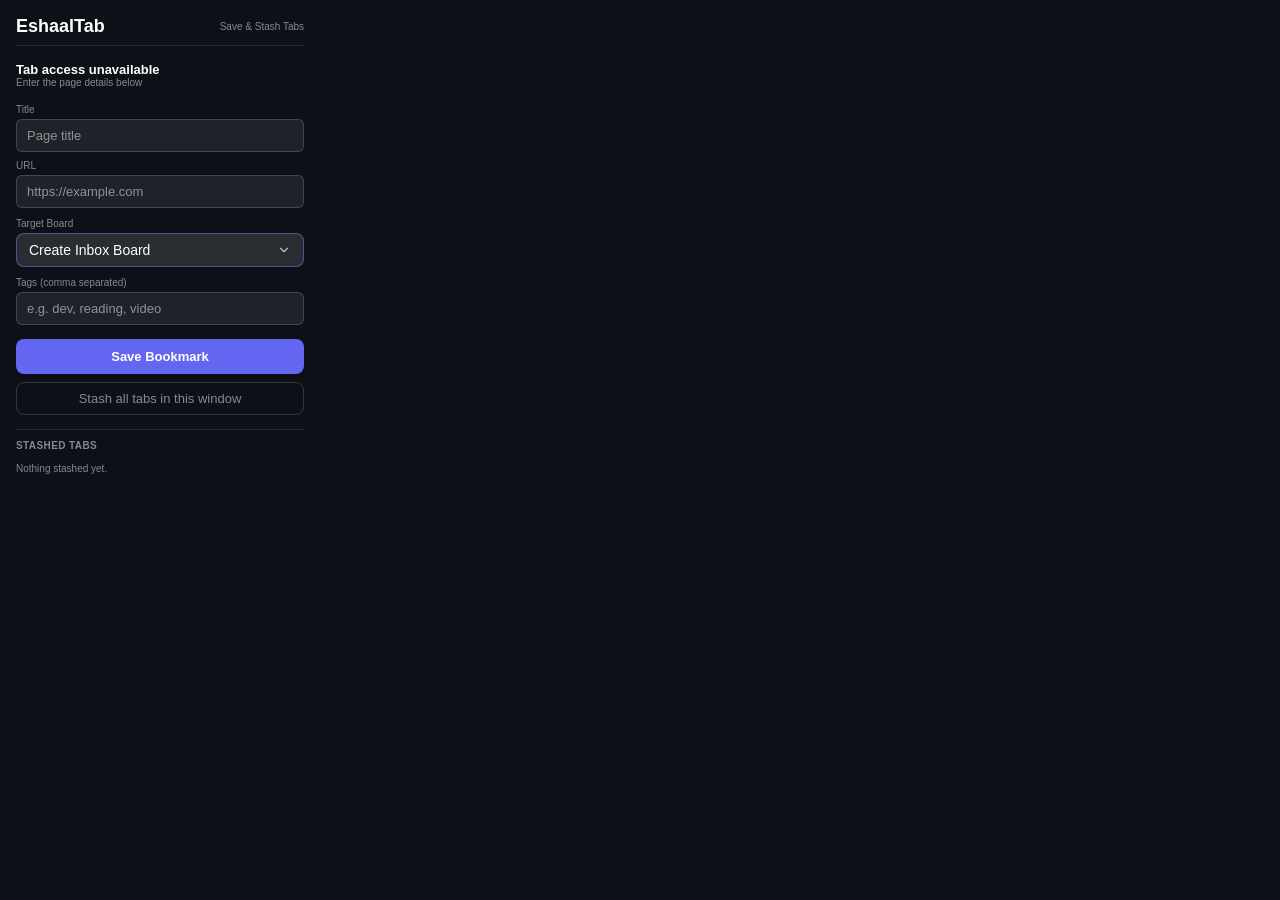
==== commit b538ce46: "Prepare v2.0.80 store release" ====
--- a/popup.html
+++ b/popup.html
@@ -31,8 +31,8 @@
       display: flex; align-items: center; justify-content: space-between;
       margin-bottom: 12px; border-bottom: 1px solid var(--line); padding-bottom: 8px;
     }
-    .qs-title { font-size: 14px; font-weight: 600; color: var(--text); }
-    .qs-subtitle { font-size: 11px; color: var(--text-dim); }
+    .qs-title { font-size: 18px; font-weight: 700; color: var(--text); }
+    .qs-subtitle { font-size: 10px; color: var(--text-dim); }
 
     .tab-card {
       display: flex; gap: 10px; align-items: center;
@@ -41,11 +41,11 @@
     }
     .tab-icon { width: 24px; height: 24px; border-radius: 4px; flex-shrink: 0; }
     .tab-info { overflow: hidden; flex: 1; }
-    .tab-name { font-size: 12px; font-weight: 600; color: var(--text); white-space: nowrap; overflow: hidden; text-overflow: ellipsis; }
-    .tab-url { font-size: 11px; color: var(--text-dim); white-space: nowrap; overflow: hidden; text-overflow: ellipsis; }
+    .tab-name { font-size: 13px; font-weight: 600; color: var(--text); white-space: nowrap; overflow: hidden; text-overflow: ellipsis; }
+    .tab-url { font-size: 10px; color: var(--text-dim); white-space: nowrap; overflow: hidden; text-overflow: ellipsis; }
 
     .field-group { margin-bottom: 10px; }
-    .field-label { font-size: 11px; font-weight: 500; color: var(--text-dim); margin-bottom: 4px; display: block; }
+    .field-label { font-size: 10px; font-weight: 500; color: var(--text-dim); margin-bottom: 4px; display: block; }
     .qs-input {
       width: 100%;
       background: var(--field);
@@ -53,7 +53,7 @@
       border-radius: calc(var(--radius) - 2px);
       padding: 8px 10px;
       color: var(--text);
-      font-size: 12px;
+      font-size: 13px;
       outline: none;
     }
     .qs-input:focus-visible, .qs-save-btn:focus-visible {
@@ -70,12 +70,58 @@
       font-size: 13px;
       font-weight: 600;
       cursor: pointer;
-      box-shadow: 0 4px 12px color-mix(in srgb, var(--accent-color) 40%, transparent);
+      box-shadow: 0 2px 6px rgba(0, 0, 0, 0.3);
       transition: filter 0.15s;
       margin-top: 4px;
     }
     .qs-save-btn:hover { filter: brightness(1.12); }
     .qs-save-btn[disabled] { opacity: 0.6; cursor: default; }
+    .qs-stash-btn {
+      width: 100%;
+      background: transparent;
+      border: 1px solid var(--field-line);
+      color: var(--text-dim);
+      padding: 8px;
+      border-radius: var(--radius);
+      font-size: 13px;
+      font-weight: 500;
+      cursor: pointer;
+      margin-top: 8px;
+    }
+    .qs-stash-btn:hover { color: var(--text); border-color: var(--text-dim); }
+    .qs-stash-btn[disabled] { opacity: 0.5; cursor: default; }
+
+    .qs-stash-section { margin-top: 14px; border-top: 1px solid var(--line); padding-top: 10px; }
+    .qs-stash-heading {
+      font-size: 10px; font-weight: 600; color: var(--text-dim);
+      text-transform: uppercase; letter-spacing: 0.04em; margin-bottom: 6px;
+    }
+    .qs-stash-list {
+      display: flex; flex-direction: column; gap: 6px;
+      max-height: 190px; overflow-y: auto;
+    }
+    .qs-stash-empty { font-size: 10px; color: var(--text-dim); padding: 6px 0; }
+    .qs-stash-item {
+      display: flex; align-items: center; gap: 8px;
+      padding: 8px; border-radius: var(--radius);
+      background: var(--field); border: 1px solid var(--field-line);
+    }
+    .qs-stash-info { flex: 1; min-width: 0; }
+    .qs-stash-time { font-size: 13px; font-weight: 600; color: var(--text); }
+    .qs-stash-tabs {
+      font-size: 10px; color: var(--text-dim); margin-top: 1px;
+      white-space: nowrap; overflow: hidden; text-overflow: ellipsis;
+    }
+    .qs-stash-actions { display: flex; gap: 4px; flex-shrink: 0; }
+    .qs-stash-icon-btn {
+      width: 26px; height: 26px; border-radius: calc(var(--radius) - 2px);
+      border: 1px solid var(--field-line); background: transparent; color: var(--text-dim);
+      cursor: pointer; display: flex; align-items: center; justify-content: center;
+      flex-shrink: 0; padding: 0;
+    }
+    .qs-stash-icon-btn:hover { color: var(--text); border-color: var(--text-dim); }
+    .qs-stash-icon-btn.qs-del-btn:hover { color: #ef4444; border-color: #ef4444; }
+    .qs-stash-icon-btn[disabled] { opacity: 0.5; cursor: default; }
     .qs-success {
       display: none;
       text-align: center;
@@ -89,8 +135,9 @@
       text-align: center;
       padding: 10px 0 0;
       color: #ef4444;
-      font-size: 12px;
+      font-size: 13px;
     }
+    .qs-error.qs-info { color: var(--text-dim); }
     @media (prefers-reduced-motion: reduce) { * { transition: none !important; } }
   </style>
 </head>
@@ -98,11 +145,11 @@
 
 <div class="qs-header">
   <span class="qs-title">EshaalTab</span>
-  <span class="qs-subtitle">1-Click Bookmark</span>
+  <span class="qs-subtitle">Save &amp; Stash Tabs</span>
 </div>
 
 <div class="tab-card">
-  <img id="tabFavicon" class="tab-icon" src="" alt="" />
+  <img id="tabFavicon" class="tab-icon" alt="" style="display:none;" />
   <div class="tab-info">
     <div id="tabTitle" class="tab-name">Loading active tab...</div>
     <div id="tabUrl" class="tab-url"></div>
@@ -127,8 +174,14 @@
 </div>
 
 <button id="saveBtn" class="qs-save-btn">Save Bookmark</button>
+<button id="stashBtn" class="qs-stash-btn" title="Save every tab in this window here, then close them">Stash all tabs in this window</button>
 <div id="successMsg" class="qs-success">Saved to EshaalTab!</div>
 <div id="errorMsg" class="qs-error" role="alert"></div>
+
+<div class="qs-stash-section">
+  <div class="qs-stash-heading">Stashed Tabs</div>
+  <div id="stashList" class="qs-stash-list"></div>
+</div>
 
 <script src="js/core/platform.js"></script>
 <script src="js/extension/popup.js"></script>
--- a/css/tokens.css
+++ b/css/tokens.css
@@ -2,6 +2,16 @@
    component never needs a body.theme-light twin just to swap a value.
    --board-* are also written at runtime by settings.js from the generated palette.
    --ui-scale steps up on large displays; container widths multiply by it. */
+
+/* Local variable fonts. One WOFF2 per family covers every UI weight from
+   400-700, keeps every offered font functional offline, and avoids leaking a
+   new-tab open to a third-party font host. */
+@font-face { font-family: 'Inter'; src: url('../fonts/inter-latin.woff2') format('woff2'); font-style: normal; font-weight: 400 700; font-display: swap; }
+@font-face { font-family: 'Outfit'; src: url('../fonts/outfit-latin.woff2') format('woff2'); font-style: normal; font-weight: 400 700; font-display: swap; }
+@font-face { font-family: 'JetBrains Mono'; src: url('../fonts/jetbrains-mono-latin.woff2') format('woff2'); font-style: normal; font-weight: 400 700; font-display: swap; }
+@font-face { font-family: 'Lexend'; src: url('../fonts/lexend-latin.woff2') format('woff2'); font-style: normal; font-weight: 400 700; font-display: swap; }
+@font-face { font-family: 'Lora'; src: url('../fonts/lora-latin.woff2') format('woff2'); font-style: normal; font-weight: 400 700; font-display: swap; }
+@font-face { font-family: 'Roboto Slab'; src: url('../fonts/roboto-slab-latin.woff2') format('woff2'); font-style: normal; font-weight: 400 700; font-display: swap; }
 
 @font-face {
   font-family: 'Caveat';
@@ -23,6 +33,20 @@
                  U+0304, U+0308, U+0329, U+1D00-1DBF, U+1E00-1E9F, U+1EF2-1EFF,
                  U+2020, U+20A0-20AB, U+20AD-20C0, U+2113, U+2C60-2C7F, U+A720-A7FF;
 }
+@font-face {
+  font-family: 'Orbitron';
+  font-style: normal;
+  font-weight: 700;
+  font-display: swap;
+  src: url('../fonts/orbitron-700.ttf') format('truetype');
+}
+@font-face {
+  font-family: 'Orbitron';
+  font-style: normal;
+  font-weight: 800;
+  font-display: swap;
+  src: url('../fonts/orbitron-800.ttf') format('truetype');
+}
 
 * {
   margin: 0;
@@ -45,7 +69,10 @@
 
 input::placeholder,
 textarea::placeholder {
-  color: rgba(255, 255, 255, 0.42) !important;
+  /* Was a hardcoded white at 42% opacity, so on a light-mode near-white
+     background the placeholder text was nearly invisible. --text-dim already
+     flips per theme (light body sets a dark, low-opacity value). */
+  color: var(--text-dim) !important;
   font-weight: 400 !important;
   opacity: 1 !important;
   text-shadow: none !important;
@@ -73,9 +100,14 @@
   --e3: 0 8px 24px rgba(0, 0, 0, 0.38);
   --e4: 0 16px 42px rgba(0, 0, 0, 0.52);
   --e-sheet: -8px 0 32px rgba(0, 0, 0, 0.45);
-  --glass: blur(16px) saturate(1.4);
-  --glass-lg: blur(24px) saturate(1.5);
+  --glass: none;
+  --glass-lg: none;
   --hair: 1px solid var(--border-soft);
+
+  /* Matches the values that used to be hardcoded into the clock's text-shadow;
+     settings.js overrides these once loaded. */
+  --wp-shadow-opacity: 0.6;
+  --wp-shadow-blur: 20px;
 
   --accent-color: #ffffff;
   --accent-contrast: #14151a;
@@ -96,6 +128,18 @@
   --surface-card: rgba(var(--board-rgb), var(--board-opacity, 0.08));
   --surface-2: rgba(var(--board-rgb), calc(var(--board-opacity, 0.08) * 1.2 + 0.02));
   --surface-3: rgba(var(--board-rgb), calc(var(--board-opacity, 0.08) * 1.5 + 0.05));
+
+  /* Per-region transparency. Each defaults to the board value so an install
+     that never touches these looks exactly as before, but the topbar/search,
+     the widget icon buttons and the notes surface can each be dialled
+     independently of the boards. */
+  --topbar-opacity: var(--board-opacity, 0.08);
+  --notes-opacity: var(--board-opacity, 0.08);
+  --surface-topbar: rgba(var(--board-rgb), calc(var(--topbar-opacity) * 1.2 + 0.02));
+  --surface-notes: rgba(var(--board-rgb), var(--notes-opacity));
+  /* Alpha of the filled box behind a widget icon. Applied to the background
+     colour, never to the element, so the glyph stays crisp as the box fades. */
+  --widget-bg-alpha: 0.95;
   --text: rgba(255, 255, 255, 0.95);
   --text-dim: rgba(255, 255, 255, 0.65);
   --text-faint: rgba(255, 255, 255, 0.35);
@@ -119,7 +163,7 @@
 
   --glass-fill: rgba(16, 18, 26, 0.55);
   --glass-border: rgba(255, 255, 255, 0.14);
-  --glass-blur: blur(22px) saturate(1.5);
+  --glass-blur: none;
   --scrim: rgba(0, 0, 0, 0.55);
 
   --page-bg: #0d1117;
@@ -133,7 +177,7 @@
 
   --ui-scale: 1;
  
-  --fs-xs: calc(12px * var(--ui-scale));
+  --fs-xs: calc(13px * var(--ui-scale));
   --fs-sm: calc(14px * var(--ui-scale));
   --fs-base: calc(15px * var(--ui-scale));
   --fs-md: calc(16px * var(--ui-scale));
@@ -173,7 +217,6 @@
   --ease-out: cubic-bezier(0.16, 1, 0.3, 1);
   --ease-in: cubic-bezier(0.7, 0, 0.84, 0);
   --ease-in-out: cubic-bezier(0.65, 0, 0.35, 1);
-  --ease-spring: cubic-bezier(0.34, 1.56, 0.64, 1);
   --texture-paper: url("data:image/svg+xml,%3Csvg viewBox='0 0 200 200' xmlns='http://www.w3.org/2000/svg'%3E%3Cfilter id='noiseFilter'%3E%3CfeTurbulence type='fractalNoise' baseFrequency='0.8' numOctaves='3' stitchTiles='stitch'/%3E%3C/filter%3E%3Crect width='100%25' height='100%25' filter='url(%23noiseFilter)' opacity='0.035'/%3E%3C/svg%3E");
 
   --success: #22c55e;
@@ -212,8 +255,15 @@
   --surface: rgba(0, 0, 0, 0.04);
   --surface-2: rgba(0, 0, 0, 0.06);
   --surface-3: rgba(0, 0, 0, 0.10);
+  /* Light mode tints with black, not white, so the same opacity sliders read as
+     "more visible" in both themes instead of vanishing against a pale page. */
+  --surface-topbar: rgba(0, 0, 0, calc(var(--topbar-opacity) * 0.8 + 0.02));
+  --surface-notes: rgba(0, 0, 0, calc(var(--notes-opacity) * 0.8));
   --surface-base: #f4f6f8;
-  --surface-card: rgba(255, 255, 255, 0.85);
+  /* Was a fixed 0.95, so the Boards transparency slider did nothing whatsoever
+     in light mode. Scaled and clamped so a card stays legible on a pale page
+     across the slider's full range instead of disappearing at low values. */
+  --surface-card: rgba(255, 255, 255, clamp(0.15, calc(0.35 + var(--board-opacity, 0.08) * 3), 0.96));
   --surface-chip: rgba(0, 0, 0, 0.05);
   --border-tactile: 1px solid var(--border-soft);
   --border-tactile-accent: 1px solid var(--accent-color);
--- a/css/components.css
+++ b/css/components.css
@@ -14,7 +14,7 @@
   margin: 0 auto;
   backdrop-filter: var(--glass-lg);
   -webkit-backdrop-filter: var(--glass-lg);
-  background: var(--surface-2);
+  background: var(--surface-topbar);
   border: 1px solid var(--border-soft);
   transition: border-color var(--dur-2) var(--ease-out);
 }
@@ -34,7 +34,7 @@
   font-size: var(--fs-base);
   font-weight: 500;
   font-family: inherit;
-  caret-color: var(--accent-color);
+  caret-color: var(--accent-ink, var(--accent-color));
   color: var(--text);
 }
 
@@ -93,8 +93,9 @@
   min-width: 190px;
   max-height: 340px;
   overflow-y: auto;
-  backdrop-filter: var(--glass-lg);
-  -webkit-backdrop-filter: var(--glass-lg);
+  /* No backdrop-filter: this sits on the fully opaque var(--panel), so the
+     blur was composited and then completely covered -- full-viewport GPU
+     work for zero visible pixels, on the panels opened most often. */
   box-shadow: 0 16px 40px rgba(0, 0, 0, 0.75) !important;
   opacity: 0;
   visibility: hidden;
@@ -160,8 +161,8 @@
   justify-content: space-between;
   gap: var(--sp-2);
   padding: 8px 12px;
-  background: var(--surface-3, rgba(255, 255, 255, 0.1));
-  border: 1px solid var(--border-soft, rgba(255, 255, 255, 0.15));
+  background: var(--surface-2, rgba(255, 255, 255, 0.05));
+  border: 1px solid color-mix(in srgb, var(--accent-color, #6366f1) 45%, var(--border-soft, rgba(255, 255, 255, 0.15)));
   border-radius: var(--r-sm, 8px);
   color: var(--text, #fff);
   font-size: var(--fs-sm, 14px);
@@ -173,15 +174,18 @@
   transition: border-color var(--dur-2) var(--ease-out), background var(--dur-2) var(--ease-out), box-shadow var(--dur-2) var(--ease-out);
 }
 
-.et-select-trigger:hover {
-  background: var(--surface-2, rgba(255, 255, 255, 0.14));
-  border-color: color-mix(in srgb, var(--accent-color, #6366f1) 40%, transparent);
-}
-
+body.theme-light .et-select-trigger {
+  background: #f8fafc;
+  border-color: color-mix(in srgb, var(--accent-color, #6366f1) 45%, #cbd5e1);
+  color: #0f172a;
+}
+
+.et-select-trigger:hover,
 .et-custom-select.open .et-select-trigger,
 .et-select-trigger:focus-visible {
+  background: var(--surface-2, rgba(255, 255, 255, 0.08));
   border-color: var(--accent-color);
-  box-shadow: 0 0 0 2px color-mix(in srgb, var(--accent-color) 30%, transparent);
+  box-shadow: 0 0 0 2px color-mix(in srgb, var(--accent-color) 25%, transparent);
 }
 
 .et-select-chevron {
@@ -219,8 +223,6 @@
   min-width: 100%;
   z-index: 999999 !important;
   background: var(--surface-base, #161b22);
-  backdrop-filter: var(--glass-blur, blur(16px));
-  -webkit-backdrop-filter: var(--glass-blur, blur(16px));
   border: 1px solid var(--border-strong, rgba(255, 255, 255, 0.2));
   border-radius: var(--r-sm, 8px);
   padding: 4px;
@@ -472,7 +474,7 @@
 
 .et-board-card-title {
   font-size: var(--fs-sm);
-  font-weight: 600;
+  font-weight: 500;
   letter-spacing: -0.01em;
   color: var(--text, #ffffff);
   white-space: nowrap;
@@ -488,7 +490,7 @@
   display: inline-flex;
   align-items: center;
   justify-content: center;
-  color: var(--accent-color, #6366f1);
+  color: var(--accent-ink, var(--accent-color, #6366f1));
   opacity: 0.9;
   flex-shrink: 0;
   pointer-events: none;
@@ -523,9 +525,9 @@
 
 .et-board-tiles {
   display: grid;
-  grid-template-columns: repeat(auto-fill, minmax(46px, 1fr));
-  gap: var(--sp-2);
-  padding: var(--sp-2) var(--sp-3) var(--sp-2);
+  grid-template-columns: repeat(4, 1fr);
+  gap: 12px 6px;
+  padding: 12px 10px;
   border-top: 1px solid rgba(var(--board-rgb, 255, 255, 255), 0.05);
   max-height: 280px;
   overflow-y: auto;
@@ -533,69 +535,125 @@
   scrollbar-color: var(--border-soft) transparent;
 }
 
-.et-board-empty {
-  width: 100%;
-  padding: var(--sp-4) var(--sp-2);
-  font-size: var(--fs-xs);
-  font-weight: 500;
-  color: var(--board-text-dim, rgba(255, 255, 255, 0.45));
-  display: flex;
-  align-items: center;
-  justify-content: center;
-  text-align: center;
-}
-
-.et-board-tile {
-  position: relative;          /* anchors .board-pin-badge */
-  width: 100%;
-  height: 48px;
-  background: none;
-  border: none;
-  display: flex;
-  flex-direction: column;
-  justify-content: center;
-  align-items: center;
-  gap: var(--sp-1);
-  padding: var(--sp-1) 2px;
-  cursor: pointer;
+.et-board-empty-btn {
+  display: inline-flex;
+  align-items: center;
+  justify-content: center;
+  gap: 8px;
+  padding: 8px 16px;
+  font-size: 13px;
+  font-weight: 600;
+  color: var(--text, #ffffff);
+  background: var(--surface-2, rgba(255, 255, 255, 0.05));
+  border: 1.5px dashed color-mix(in srgb, var(--accent-color, #6366f1) 40%, var(--border-soft, rgba(255, 255, 255, 0.2)));
+  border-radius: var(--r-sm, 10px);
+  cursor: pointer;
+  white-space: nowrap;
+  transition: all 0.18s var(--ease-out);
   user-select: none;
 }
 
-.et-board-tile-icon {
+.empty-btn-plus {
+  display: inline-flex;
+  align-items: center;
+  justify-content: center;
   width: 20px;
   height: 20px;
+  border-radius: 6px;
+  background: var(--accent-fill, var(--accent-color, #6366f1));
+  color: var(--accent-contrast, #ffffff);
+  font-size: 14px;
+  font-weight: 700;
+  line-height: 1;
+}
+
+.et-board-empty-btn:hover {
+  background: color-mix(in srgb, var(--accent-color, #6366f1) 18%, rgba(255, 255, 255, 0.08));
+  border-color: var(--accent-color, #6366f1);
+  color: var(--text, #ffffff);
+}
+
+.et-board-tile {
+  position: relative;
+  width: 100%;
+  display: flex;
+  flex-direction: column;
+  align-items: center;
+  justify-content: center;
+  gap: 4px;
+  padding: 6px 4px;
+  border-radius: var(--r-sm, 8px);
+  background: transparent;
+  border: 1px solid transparent;
+  cursor: pointer;
+  user-select: none;
+  transition: background 0.15s ease, border-color 0.15s ease, transform 0.15s ease;
+}
+
+.et-board-tile:hover {
+  background: var(--surface-2, rgba(255, 255, 255, 0.08));
+  border-color: var(--border-soft, rgba(255, 255, 255, 0.12));
+}
+
+.et-board-tile-icon {
+  width: 26px;
+  height: 26px;
   object-fit: contain;
-  transition: transform var(--dur-2) var(--ease-out);
+  flex-shrink: 0;
+  transition: transform 0.15s ease;
 }
 
 .et-board-tile:hover .et-board-tile-icon {
-  transform: scale(1.18);
+  transform: scale(1.12);
 }
 
 .et-board-tile-title {
-  font-size: var(--fs-xs);
+  font-size: 11px;
   font-weight: 500;
-  color: var(--board-text-secondary, rgba(255, 255, 255, 0.75));
+  color: var(--text, #ffffff);
+  text-align: center;
   white-space: nowrap;
   overflow: hidden;
   text-overflow: ellipsis;
-  max-width: 44px;
-  transition: color var(--dur-1) var(--ease-out);
-}
-
-.et-board-tile:hover .et-board-tile-title {
-  color: var(--board-text, #fff);
-  font-weight: 600;
-}
-
-.et-board-add-link-btn, .et-board-menu-btn {
-  opacity: 0;
-  width: 24px;
-  height: 24px;
-  border-radius: var(--r-sm);
-  background: none;
-  border: none;
-  color: var(--board-text-dim);
+  max-width: 100%;
+  width: 100%;
+  opacity: 0.9;
+  display: block;
+}
+
+.et-board-add-link-btn {
+  opacity: 1;
+  width: 26px;
+  height: 26px;
+  border-radius: 6px;
+  background: color-mix(in srgb, var(--accent-color, #6366f1) 18%, transparent);
+  border: 1px solid color-mix(in srgb, var(--accent-color, #6366f1) 35%, transparent);
+  color: var(--accent-color, #6366f1);
+  font-size: 15px;
+  font-weight: 700;
+  cursor: pointer;
+  display: flex;
+  align-items: center;
+  justify-content: center;
+  transition: all 0.15s ease;
+  flex-shrink: 0;
+}
+
+.et-board-add-link-btn:hover {
+  background: var(--accent-color, #6366f1);
+  color: var(--accent-contrast, #ffffff);
+  border-color: var(--accent-color, #6366f1);
+  transform: scale(1.06);
+}
+
+.et-board-menu-btn {
+  opacity: 0.85;
+  width: 26px;
+  height: 26px;
+  border-radius: 6px;
+  background: transparent;
+  border: 1px solid transparent;
+  color: var(--board-text-dim, var(--text-dim));
   font-size: var(--fs-md);
   cursor: pointer;
   display: flex;
@@ -607,13 +665,14 @@
 
 .et-board-card:hover .et-board-add-link-btn,
 .et-board-card:hover .et-board-menu-btn {
-  opacity: 0.85;
+  opacity: 1;
 }
 
 .et-board-add-link-btn:hover, .et-board-menu-btn:hover {
   opacity: 1;
-  background: var(--board-hover-bg);
-  color: var(--board-text-hover);
+  background: var(--surface-2, rgba(255, 255, 255, 0.12));
+  color: var(--text);
+  border-color: var(--border-soft);
 }
 
 .board-menu {
@@ -624,8 +683,9 @@
   padding: var(--sp-2);
   min-width: calc(190px * var(--ui-scale));
   z-index: 200;
-  backdrop-filter: var(--glass-lg);
-  -webkit-backdrop-filter: var(--glass-lg);
+  /* No backdrop-filter: this sits on the fully opaque var(--panel), so the
+     blur was composited and then completely covered -- full-viewport GPU
+     work for zero visible pixels, on the panels opened most often. */
   box-shadow: var(--e3);
   transform-origin: top left;
   animation: board-menu-pop var(--dur-1) ease;
@@ -686,8 +746,9 @@
   border-radius: var(--r-lg);
   padding: var(--sp-4) var(--sp-2) var(--sp-4) var(--sp-4);
   box-shadow: var(--e4);
-  backdrop-filter: var(--glass-lg);
-  -webkit-backdrop-filter: var(--glass-lg);
+  /* No backdrop-filter: this sits on the fully opaque var(--panel), so the
+     blur was composited and then completely covered -- full-viewport GPU
+     work for zero visible pixels, on the panels opened most often. */
   transform: translateZ(0);
   contain: layout style;
 }
@@ -732,7 +793,7 @@
   font-family: inherit;
   font-size: var(--fs-xs);
   font-weight: 600;
-  color: var(--accent-color);
+  color: var(--accent-ink, var(--accent-color));
   transition: opacity var(--dur-1) var(--ease-out);
 }
 
@@ -746,19 +807,91 @@
   display: flex;
   flex-direction: column;
   gap: var(--sp-2);
+}
+
+.et-workspace-top {
+  display: flex;
+  flex-direction: column;
+  gap: 8px;
+  margin-bottom: 8px;
+}
+
+.et-workspace-header {
+  display: flex;
+  align-items: center;
+  justify-content: space-between;
+  width: 100%;
+  padding-right: 0;
+  margin-bottom: 0;
+}
+
+.et-workspace-tabs {
+  display: flex;
+  gap: 4px;
+  background: rgba(255, 255, 255, 0.08);
+  padding: 2px;
+  border-radius: 8px;
+}
+
+.et-ws-tab {
+  background: transparent;
+  border: none;
+  color: var(--board-text-muted, rgba(255, 255, 255, 0.6));
+  font-size: 11px;
+  font-weight: 600;
+  padding: 3px 8px;
+  border-radius: 6px;
+  cursor: pointer;
+  transition: all 0.15s ease;
+}
+
+.et-ws-tab:hover {
+  color: #fff;
+}
+
+.et-ws-tab.is-active {
+  background: var(--accent-color, #6366f1);
+  color: var(--accent-contrast, #fff);
+}
+
+.et-workspace-search {
+  display: flex;
+  align-items: center;
+  gap: 6px;
+  background: rgba(0, 0, 0, 0.25);
+  border: 1px solid rgba(255, 255, 255, 0.12);
+  border-radius: 8px;
+  padding: 6px 10px;
+  color: rgba(255, 255, 255, 0.5);
+  transition: border-color 0.15s ease;
+}
+
+.et-workspace-search:focus-within {
+  border-color: var(--accent-color, #6366f1);
+  color: #fff;
+}
+
+.et-workspace-search input {
+  background: transparent;
+  border: none;
+  outline: none;
+  color: var(--board-text, #fff);
+  font-size: 12px;
+  width: 100%;
 }
 
 .et-workspace-grid {
   display: grid;
   grid-template-columns: repeat(3, 1fr);
   gap: 4px;
-  max-height: 420px;
+  max-height: 400px;
   overflow-y: auto;
   padding: 4px;
   overscroll-behavior: contain;
 }
 
 .workspace-item {
+  position: relative;
   display: flex;
   flex-direction: column;
   align-items: center;
@@ -781,6 +914,68 @@
   background: rgba(255, 255, 255, 0.08) !important;
 }
 
+.workspace-star-btn {
+  position: absolute;
+  top: 4px;
+  right: 4px;
+  width: 22px;
+  height: 22px;
+  border: none;
+  border-radius: 50%;
+  background: rgba(0, 0, 0, 0.4);
+  color: rgba(255, 255, 255, 0.3);
+  font-size: 12px;
+  display: flex;
+  align-items: center;
+  justify-content: center;
+  cursor: pointer;
+  opacity: 0;
+  transition: opacity 0.15s ease, color 0.15s ease, transform 0.15s ease;
+  z-index: 2;
+  padding: 0;
+}
+
+.workspace-item:hover .workspace-star-btn,
+.workspace-star-btn.is-active {
+  opacity: 1;
+}
+
+.workspace-star-btn.is-active {
+  color: #f59e0b;
+  background: rgba(245, 158, 11, 0.25);
+}
+
+.workspace-star-btn:hover {
+  transform: scale(1.15);
+  color: #fbbf24;
+}
+
+.workspace-section-header {
+  grid-column: 1 / -1;
+  font-size: var(--fs-xs);
+  font-weight: 700;
+  letter-spacing: 0.05em;
+  text-transform: uppercase;
+  color: rgba(255, 255, 255, 0.45);
+  padding: 8px 4px 2px 4px;
+  margin-top: 4px;
+  border-top: 1px solid rgba(255, 255, 255, 0.08);
+}
+
+.workspace-section-header:first-child {
+  border-top: none;
+  margin-top: 0;
+  padding-top: 2px;
+}
+
+.workspace-no-results {
+  grid-column: 1 / -1;
+  padding: 24px 12px;
+  text-align: center;
+  font-size: 12px;
+  color: rgba(255, 255, 255, 0.5);
+}
+
 .workspace-icon {
   position: relative;
   display: flex;
@@ -805,7 +1000,7 @@
   justify-content: center;
   border-radius: 50%;
   background: var(--accent-color, #6366f1);
-  color: #fff;
+  color: var(--accent-contrast, #fff);
   font-size: 14px;
   font-weight: 700;
 }
@@ -820,30 +1015,6 @@
 
 .workspace-icon img.is-fallback {
   display: none;
-}
-
-.pinned-pop-item {
-  display: flex;
-  align-items: center;
-  gap: var(--sp-2);
-  padding: var(--sp-2) var(--sp-2);
-  border-radius: var(--r-sm);
-  text-decoration: none;
-  color: var(--board-text, #fff);
-  font-size: var(--fs-sm);
-  background: rgba(var(--board-rgb, 255, 255, 255), 0.04);
-  transition: background var(--dur-1) var(--ease-out);
-}
-
-.pinned-pop-item:hover {
-  background: rgba(var(--board-rgb, 255, 255, 255), 0.09);
-}
-
-.pinned-pop-item img {
-  width: 18px;
-  height: 18px;
-  border-radius: var(--r-sm);
-  object-fit: contain;
 }
 
 .pinned-pop-empty, .todo-pop-empty {
@@ -932,7 +1103,7 @@
 }
 
 .todo-pop-pin.active {
-  color: var(--accent-color);
+  color: var(--accent-ink, var(--accent-color));
 }
 
 .et-pop-input-wrap {
@@ -956,9 +1127,7 @@
   position: fixed;
   inset: 0;
   z-index: 30000;
-  background: rgba(0, 0, 0, 0.65);
-  backdrop-filter: blur(16px) saturate(1.4);
-  -webkit-backdrop-filter: blur(16px) saturate(1.4);
+  background: rgba(0, 0, 0, 0.72);
   display: flex;
   align-items: flex-start;
   justify-content: center;
@@ -1044,10 +1213,15 @@
   height: calc(100vh - 120px);
 }
 
+/* Alpha-based rather than the opaque --panel, so the notes transparency slider
+   has something to actually act on. Blur keeps text readable over a wallpaper
+   at low opacity. */
 .et-notes-notepad-col, .et-notes-clipboard-col {
   display: flex;
   flex-direction: column;
-  background: var(--panel);
+  background: var(--surface-notes);
+  backdrop-filter: var(--glass);
+  -webkit-backdrop-filter: var(--glass);
   border: 1px solid var(--panel-border);
   border-radius: var(--r-lg);
   overflow: hidden;
@@ -1089,7 +1263,13 @@
   color: var(--board-text, #fff);
 }
 
-.et-notes-export-btn {
+.et-notes-header-actions {
+  display: flex;
+  align-items: center;
+  gap: var(--sp-2);
+}
+
+.et-notes-export-btn, .et-notes-save-btn {
   display: flex;
   align-items: center;
   gap: var(--sp-2);
@@ -1098,10 +1278,30 @@
   border-radius: var(--r-sm);
   font-size: var(--fs-xs);
   font-weight: 600;
+  cursor: pointer;
+}
+
+.et-notes-export-btn {
   background: var(--accent-fill);
   color: var(--accent-contrast);
   border: none;
-  cursor: pointer;
+}
+
+/* Secondary: Save is the everyday action (or a safety net once autosave is
+   trusted), Export is occasional -- the filled treatment stays on Export so
+   the pair doesn't read as two equally-weighted primary actions. */
+.et-notes-save-btn {
+  background: transparent;
+  color: var(--board-text, #fff);
+  border: 1px solid var(--border-soft);
+}
+.et-notes-save-btn:hover {
+  border-color: var(--border-strong, var(--border-soft));
+  background: var(--surface-hover, rgba(255, 255, 255, 0.06));
+}
+.et-notes-save-btn.is-saved {
+  opacity: 0.6;
+  cursor: default;
 }
 
 .et-notes-area {
@@ -1114,7 +1314,7 @@
   font-size: var(--fs-md);
   line-height: 1.6;
   padding: var(--sp-5) var(--sp-6);
-  caret-color: var(--accent-color);
+  caret-color: var(--accent-ink, var(--accent-color));
   background: transparent;
 }
 
@@ -1256,8 +1456,7 @@
   position: fixed;
   inset: 0;
   z-index: 4000;
-  background: rgba(0, 0, 0, 0.6);
-  backdrop-filter: var(--glass-blur);
+  background: rgba(0, 0, 0, 0.65);
   display: flex;
   align-items: center;
   justify-content: center;
@@ -1270,7 +1469,9 @@
   border-radius: var(--r-md);
   padding: var(--sp-6);
   box-shadow: 0 20px 50px rgba(0, 0, 0, 0.5);
-  backdrop-filter: var(--glass-lg);
+  /* No backdrop-filter: this sits on the fully opaque var(--panel), so the
+     blur was composited and then completely covered -- full-viewport GPU
+     work for zero visible pixels, on the panels opened most often. */
 }
 
 .dialog-modal-title {
@@ -1359,6 +1560,15 @@
 }
  
 .et-pomo-overlay {
+  /* ponytail: focus mode is always a black surface, so rebind the theme vars it
+     consumes here instead of hunting the individual rules that leaked light-mode
+     ink onto it. Any future var(--text) inside the overlay is correct by
+     default. */
+  --text: rgba(255, 255, 255, 0.95);
+  --text-dim: rgba(255, 255, 255, 0.65);
+  --text-faint: rgba(255, 255, 255, 0.35);
+  color-scheme: dark;
+
   position: fixed;
   inset: 0;
   z-index: 3500;
@@ -1726,12 +1936,14 @@
   color: #0f172a !important;
 }
 
-body.theme-light .et-search-input-wrap input {
+body.theme-light .et-search-input-wrap input,
+body.theme-light .et-search-input {
   color: #0f172a !important;
 }
 
-body.theme-light .et-search-input-wrap input::placeholder {
-  color: rgba(15, 23, 42, 0.42) !important;
+body.theme-light .et-search-input-wrap input::placeholder,
+body.theme-light .et-search-input::placeholder {
+  color: rgba(15, 23, 42, 0.55) !important;
   font-weight: 400 !important;
 }
 
@@ -1810,13 +2022,6 @@
   color: var(--danger-text);
   font-size: var(--fs-xs);
   margin-top: var(--sp-2);
-}
-
-.nsb-eng-icon {
-  display: block;
-}
-.nsb-eng-opt-icon {
-  flex-shrink: 0;
 }
 
 .et-custom-tooltip {
@@ -1880,17 +2085,6 @@
   border-radius: var(--r-sm);
 }
 .et-board-card-header { cursor: pointer; }
-
-button[disabled],
-input[disabled],
-select[disabled],
-textarea[disabled],
-.is-disabled {
-  opacity: 0.45;
-  cursor: not-allowed;
-  pointer-events: none;
-  filter: grayscale(0.35);
-}
 
 .st-action-btn:active:not([disabled]),
 .et-modal-btn:active:not([disabled]),
@@ -1998,74 +2192,19 @@
   margin-top: 0;
 }
 
-body[data-preset="cyberpunk"] .et-board-card-title,
-body[data-preset="cyberpunk"] .et-home-greeting,
-body[data-preset="cyberpunk"] .et-main-tab.active,
-.preset-btn[data-preset="cyberpunk"] .preset-name {
-  position: relative;
-  display: inline-block;
-  color: var(--text, #ffffff);
-  font-weight: 700;
-  text-shadow: 0 0 6px rgba(0, 255, 204, 0.5);
-}
-
-body[data-preset="cyberpunk"] .et-board-card-title::before,
-body[data-preset="cyberpunk"] .et-board-card-title::after,
-body[data-preset="cyberpunk"] .et-home-greeting::before,
-body[data-preset="cyberpunk"] .et-home-greeting::after,
-.preset-btn[data-preset="cyberpunk"] .preset-name::before,
-.preset-btn[data-preset="cyberpunk"] .preset-name::after {
-  content: attr(data-text);
-  position: absolute;
-  top: 0;
-  left: 0;
-  width: 100%;
-  height: 100%;
-  opacity: 0.85;
-}
-
-body[data-preset="cyberpunk"] .et-board-card-title:hover::before,
-body[data-preset="cyberpunk"] .et-home-greeting:hover::before,
-.preset-btn[data-preset="cyberpunk"]:hover .preset-name::before {
-  left: 2px;
-  text-shadow: -2px 0 #ff0055;
-  clip: rect(10px, 9999px, 50px, 0);
-  animation: glitch-anim-1 2s infinite linear alternate-reverse;
-}
-
-body[data-preset="cyberpunk"] .et-board-card-title:hover::after,
-body[data-preset="cyberpunk"] .et-home-greeting:hover::after,
-.preset-btn[data-preset="cyberpunk"]:hover .preset-name::after {
-  left: -2px;
-  text-shadow: -2px 0 #00e5ff;
-  clip: rect(40px, 9999px, 80px, 0);
-  animation: glitch-anim-2 2.5s infinite linear alternate-reverse;
-}
-
-@keyframes glitch-anim-1 {
-  0% { clip: rect(12px, 9999px, 44px, 0); transform: skew(0.3deg); }
-  20% { clip: rect(65px, 9999px, 98px, 0); transform: skew(-0.5deg); }
-  40% { clip: rect(32px, 9999px, 12px, 0); transform: skew(0.8deg); }
-  60% { clip: rect(80px, 9999px, 5px, 0); transform: skew(-0.2deg); }
-  80% { clip: rect(5px, 9999px, 70px, 0); transform: skew(0.4deg); }
-  100% { clip: rect(48px, 9999px, 20px, 0); transform: skew(0deg); }
-}
-
-@keyframes glitch-anim-2 {
-  0% { clip: rect(55px, 9999px, 15px, 0); transform: skew(-0.4deg); }
-  20% { clip: rect(10px, 9999px, 80px, 0); transform: skew(0.6deg); }
-  40% { clip: rect(90px, 9999px, 35px, 0); transform: skew(-0.8deg); }
-  60% { clip: rect(25px, 9999px, 60px, 0); transform: skew(0.3deg); }
-  80% { clip: rect(70px, 9999px, 10px, 0); transform: skew(-0.5deg); }
-  100% { clip: rect(30px, 9999px, 95px, 0); transform: skew(0deg); }
-}
-
 .et-board-card,
-.et-search-pill,
 .et-pop-todo,
 .et-set-panel {
   border: var(--border-tactile);
   background: var(--surface-card);
+}
+
+/* The search pill belongs to the top bar, not the board surface. It used to be
+   in the rule above, so the Boards slider silently drove the search bar while
+   the Top bar slider did nothing at all. */
+.et-search-pill {
+  border: var(--border-tactile);
+  background: var(--surface-topbar);
 }
 
 .et-board-card:hover,
@@ -2084,18 +2223,15 @@
   background: transparent !important;
   box-shadow: none !important;
   border-radius: 0;
-  transition: transform var(--dur-2) var(--ease-out);
 }
 
 .et-board-tile:hover {
-  transform: scale(1.1);
   border: none !important;
   background: transparent !important;
 }
 
 .et-topbar-btn,
 .et-main-tab,
-.et-board-tile,
 .et-search-engine,
 .et-search-btn,
 .preset-btn {
@@ -2111,7 +2247,6 @@
 
 .et-topbar-btn:active,
 .et-main-tab:active,
-.et-board-tile:active,
 .et-search-btn:active,
 .preset-btn:active {
   transform: scale(0.95) !important;
@@ -2148,15 +2283,17 @@
   align-items: center;
   justify-content: center;
   gap: 8px;
-  padding: 12px 16px;
+  padding: 10px 14px;
+  width: 100%;
   border-radius: var(--r-sm, 10px);
-  border: 2px dashed var(--border-soft, rgba(255, 255, 255, 0.15));
+  border: 1.5px dashed var(--border-soft, rgba(255, 255, 255, 0.15));
   background: var(--surface-2, rgba(255, 255, 255, 0.04));
   color: var(--text-dim, rgba(255, 255, 255, 0.7));
   font-size: 13px;
   font-weight: 600;
   cursor: pointer;
-  margin-top: 4px;
+  margin-top: 6px;
+  white-space: nowrap;
   transition: border-color 0.15s ease, background 0.15s ease, color 0.15s ease, transform 0.15s ease;
   user-select: none;
 }
@@ -2169,3 +2306,11 @@
 .et-add-board-tile:active {
   transform: translateY(0);
 }
+
+/* Wallpaper icon drop shadows */
+body.wallpaper-mode .et-board-tile-icon,
+body:not(.solid-mode) .et-board-tile-icon,
+body.wallpaper-mode .et-search-engine-name,
+body:not(.solid-mode) .et-search-engine-name {
+  filter: drop-shadow(0 2px 4px rgba(0, 0, 0, 0.4));
+}
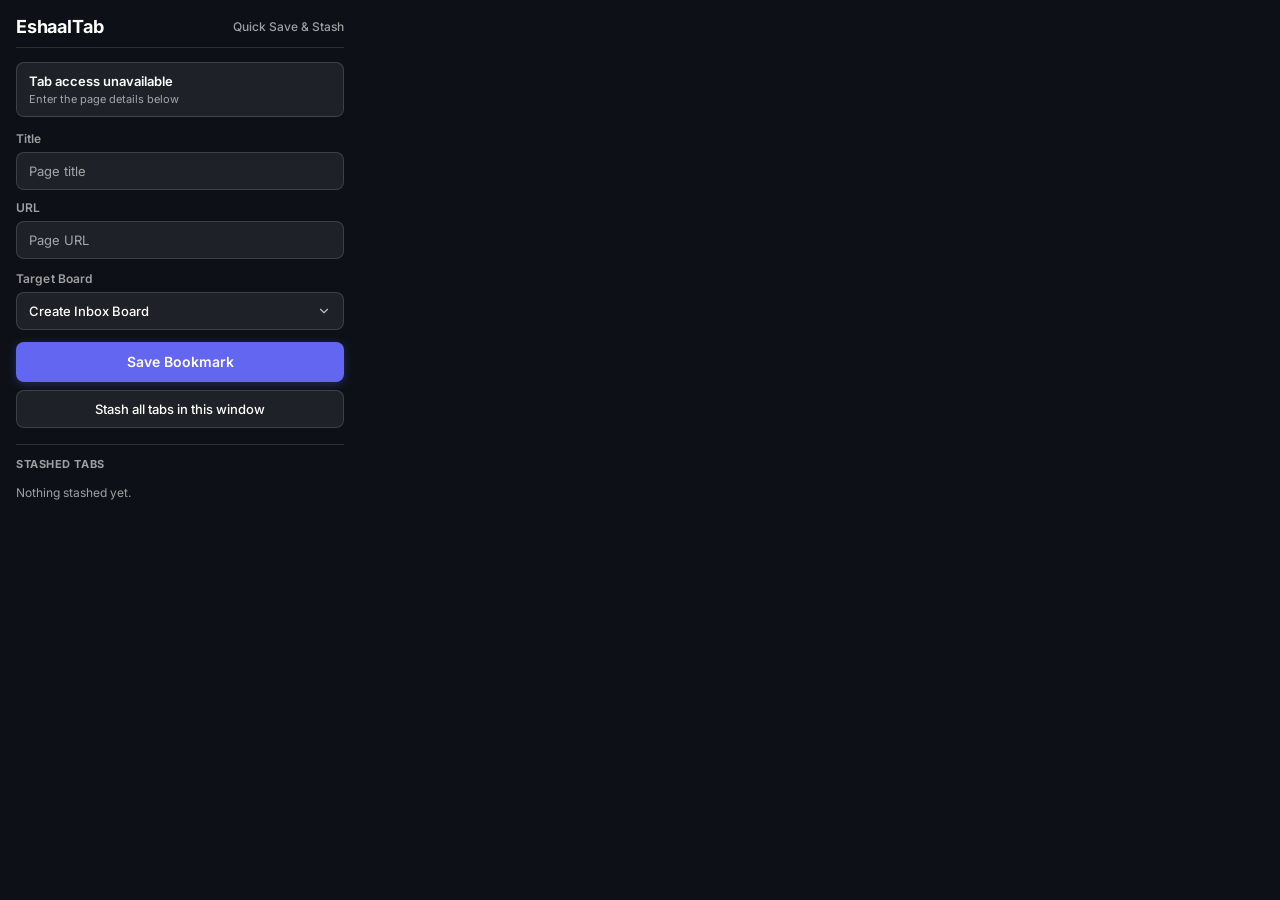
==== commit 95929b61: "updated home page and settings" ====
--- a/popup.html
+++ b/popup.html
@@ -1,189 +1,402 @@
-<!DOCTYPE html>
+<!doctype html>
 <html lang="en">
-<head>
-  <meta charset="UTF-8" />
-  <title>Quick Save to EshaalTab</title>
-  <link rel="stylesheet" href="css/tokens.css" />
-  <link rel="stylesheet" href="css/components.css" />
-  <style>
-    /* Defaults only -- popup.js overwrites these from the saved settings so the
-       popup matches the new tab instead of being permanently dark + purple. */
-    :root {
-      --accent-color: #6366f1;
-      --accent-contrast: #ffffff;
-      --bg: #0d1117;
-      --text: #ffffff;
-      --text-dim: rgba(255,255,255,0.5);
-      --line: rgba(255,255,255,0.1);
-      --field: rgba(255,255,255,0.08);
-      --field-line: rgba(255,255,255,0.16);
-      --radius: 8px;
-    }
-    * { box-sizing: border-box; margin: 0; padding: 0; font-family: -apple-system, BlinkMacSystemFont, "Segoe UI", Roboto, sans-serif; }
-    body {
-      width: 320px;
-      padding: 16px;
-      background: var(--bg);
-      color: var(--text);
-      border-radius: 12px;
-    }
-    .qs-header {
-      display: flex; align-items: center; justify-content: space-between;
-      margin-bottom: 12px; border-bottom: 1px solid var(--line); padding-bottom: 8px;
-    }
-    .qs-title { font-size: 18px; font-weight: 700; color: var(--text); }
-    .qs-subtitle { font-size: 10px; color: var(--text-dim); }
-
-    .tab-card {
-      display: flex; gap: 10px; align-items: center;
-      background: transparent; border: none;
-      padding: 4px 0; margin-bottom: 12px;
-    }
-    .tab-icon { width: 24px; height: 24px; border-radius: 4px; flex-shrink: 0; }
-    .tab-info { overflow: hidden; flex: 1; }
-    .tab-name { font-size: 13px; font-weight: 600; color: var(--text); white-space: nowrap; overflow: hidden; text-overflow: ellipsis; }
-    .tab-url { font-size: 10px; color: var(--text-dim); white-space: nowrap; overflow: hidden; text-overflow: ellipsis; }
-
-    .field-group { margin-bottom: 10px; }
-    .field-label { font-size: 10px; font-weight: 500; color: var(--text-dim); margin-bottom: 4px; display: block; }
-    .qs-input {
-      width: 100%;
-      background: var(--field);
-      border: 1px solid var(--field-line);
-      border-radius: calc(var(--radius) - 2px);
-      padding: 8px 10px;
-      color: var(--text);
-      font-size: 13px;
-      outline: none;
-    }
-    .qs-input:focus-visible, .qs-save-btn:focus-visible {
-      outline: 2px solid var(--accent-color); outline-offset: 2px;
-    }
-
-    .qs-save-btn {
-      width: 100%;
-      background: var(--accent-color);
-      border: none;
-      color: var(--accent-contrast);
-      padding: 10px;
-      border-radius: var(--radius);
-      font-size: 13px;
-      font-weight: 600;
-      cursor: pointer;
-      box-shadow: 0 2px 6px rgba(0, 0, 0, 0.3);
-      transition: filter 0.15s;
-      margin-top: 4px;
-    }
-    .qs-save-btn:hover { filter: brightness(1.12); }
-    .qs-save-btn[disabled] { opacity: 0.6; cursor: default; }
-    .qs-stash-btn {
-      width: 100%;
-      background: transparent;
-      border: 1px solid var(--field-line);
-      color: var(--text-dim);
-      padding: 8px;
-      border-radius: var(--radius);
-      font-size: 13px;
-      font-weight: 500;
-      cursor: pointer;
-      margin-top: 8px;
-    }
-    .qs-stash-btn:hover { color: var(--text); border-color: var(--text-dim); }
-    .qs-stash-btn[disabled] { opacity: 0.5; cursor: default; }
-
-    .qs-stash-section { margin-top: 14px; border-top: 1px solid var(--line); padding-top: 10px; }
-    .qs-stash-heading {
-      font-size: 10px; font-weight: 600; color: var(--text-dim);
-      text-transform: uppercase; letter-spacing: 0.04em; margin-bottom: 6px;
-    }
-    .qs-stash-list {
-      display: flex; flex-direction: column; gap: 6px;
-      max-height: 190px; overflow-y: auto;
-    }
-    .qs-stash-empty { font-size: 10px; color: var(--text-dim); padding: 6px 0; }
-    .qs-stash-item {
-      display: flex; align-items: center; gap: 8px;
-      padding: 8px; border-radius: var(--radius);
-      background: var(--field); border: 1px solid var(--field-line);
-    }
-    .qs-stash-info { flex: 1; min-width: 0; }
-    .qs-stash-time { font-size: 13px; font-weight: 600; color: var(--text); }
-    .qs-stash-tabs {
-      font-size: 10px; color: var(--text-dim); margin-top: 1px;
-      white-space: nowrap; overflow: hidden; text-overflow: ellipsis;
-    }
-    .qs-stash-actions { display: flex; gap: 4px; flex-shrink: 0; }
-    .qs-stash-icon-btn {
-      width: 26px; height: 26px; border-radius: calc(var(--radius) - 2px);
-      border: 1px solid var(--field-line); background: transparent; color: var(--text-dim);
-      cursor: pointer; display: flex; align-items: center; justify-content: center;
-      flex-shrink: 0; padding: 0;
-    }
-    .qs-stash-icon-btn:hover { color: var(--text); border-color: var(--text-dim); }
-    .qs-stash-icon-btn.qs-del-btn:hover { color: #ef4444; border-color: #ef4444; }
-    .qs-stash-icon-btn[disabled] { opacity: 0.5; cursor: default; }
-    .qs-success {
-      display: none;
-      text-align: center;
-      padding: 12px 0;
-      color: #10b981;
-      font-size: 13px;
-      font-weight: 600;
-    }
-    .qs-error {
-      display: none;
-      text-align: center;
-      padding: 10px 0 0;
-      color: #ef4444;
-      font-size: 13px;
-    }
-    .qs-error.qs-info { color: var(--text-dim); }
-    @media (prefers-reduced-motion: reduce) { * { transition: none !important; } }
-  </style>
-</head>
-<body>
-
-<div class="qs-header">
-  <span class="qs-title">EshaalTab</span>
-  <span class="qs-subtitle">Save &amp; Stash Tabs</span>
-</div>
-
-<div class="tab-card">
-  <img id="tabFavicon" class="tab-icon" alt="" style="display:none;" />
-  <div class="tab-info">
-    <div id="tabTitle" class="tab-name">Loading active tab...</div>
-    <div id="tabUrl" class="tab-url"></div>
-  </div>
-</div>
-
-<div class="field-group" id="manualFields" style="display:none;">
-  <label class="field-label" for="manualTitle">Title</label>
-  <input type="text" id="manualTitle" class="qs-input" placeholder="Page title" />
-  <label class="field-label" for="manualUrl" style="margin-top:8px;">URL</label>
-  <input type="text" id="manualUrl" class="qs-input" placeholder="https://example.com" />
-</div>
-
-<div class="field-group">
-  <label class="field-label">Target Board</label>
-  <div id="boardSelectContainer"></div>
-</div>
-
-<div class="field-group">
-  <label class="field-label">Tags (comma separated)</label>
-  <input type="text" id="tagInput" class="qs-input" placeholder="e.g. dev, reading, video" />
-</div>
-
-<button id="saveBtn" class="qs-save-btn">Save Bookmark</button>
-<button id="stashBtn" class="qs-stash-btn" title="Save every tab in this window here, then close them">Stash all tabs in this window</button>
-<div id="successMsg" class="qs-success">Saved to EshaalTab!</div>
-<div id="errorMsg" class="qs-error" role="alert"></div>
-
-<div class="qs-stash-section">
-  <div class="qs-stash-heading">Stashed Tabs</div>
-  <div id="stashList" class="qs-stash-list"></div>
-</div>
-
-<script src="js/core/platform.js"></script>
-<script src="js/extension/popup.js"></script>
-</body>
+  <head>
+    <meta charset="UTF-8" />
+    <title>Quick Save to EshaalTab</title>
+    <link rel="stylesheet" href="css/tokens.css" />
+    <link rel="stylesheet" href="css/search-controls.css" />
+    <style>
+      :root {
+        --accent-color: #6366f1;
+        --accent-contrast: #ffffff;
+        --bg: #0d1117;
+        --surface-base: #161b22;
+        --text: #ffffff;
+        --text-dim: rgba(255, 255, 255, 0.6);
+        --line: rgba(255, 255, 255, 0.12);
+        --field: rgba(255, 255, 255, 0.07);
+        --field-line: rgba(255, 255, 255, 0.14);
+        --radius: 8px;
+      }
+      * {
+        box-sizing: border-box;
+        margin: 0;
+        padding: 0;
+        font-family: Inter, -apple-system, BlinkMacSystemFont, "Segoe UI", Roboto, sans-serif;
+      }
+      html {
+        background: var(--bg);
+        color: var(--text);
+        margin: 0;
+        padding: 0;
+        width: 360px;
+        min-height: auto;
+        overflow: hidden;
+      }
+      body {
+        width: 360px;
+        max-width: 100vw;
+        padding: 16px;
+        background: var(--bg);
+        color: var(--text);
+        min-height: auto !important;
+        overflow-y: auto !important;
+        overflow-x: hidden !important;
+      }
+      .qs-header {
+        display: flex;
+        align-items: center;
+        justify-content: space-between;
+        margin-bottom: 14px;
+        border-bottom: 1px solid var(--line);
+        padding-bottom: 10px;
+      }
+      .qs-title {
+        font-size: 18px;
+        font-weight: 700;
+        color: var(--text);
+        letter-spacing: -0.01em;
+      }
+      .qs-subtitle {
+        font-size: 12px;
+        font-weight: 500;
+        color: var(--text-dim);
+      }
+
+      .tab-card {
+        display: flex;
+        gap: 12px;
+        align-items: center;
+        background: var(--field);
+        border: 1px solid var(--field-line);
+        border-radius: var(--radius);
+        padding: 10px 12px;
+        margin-bottom: 14px;
+      }
+      .tab-icon {
+        width: 24px;
+        height: 24px;
+        border-radius: 4px;
+        flex-shrink: 0;
+        object-fit: contain;
+      }
+      .tab-info {
+        overflow: hidden;
+        flex: 1;
+      }
+      .tab-name {
+        font-size: 13px;
+        font-weight: 600;
+        color: var(--text);
+        white-space: nowrap;
+        overflow: hidden;
+        text-overflow: ellipsis;
+        line-height: 1.3;
+      }
+      .tab-url {
+        font-size: 11px;
+        color: var(--text-dim);
+        white-space: nowrap;
+        overflow: hidden;
+        text-overflow: ellipsis;
+        margin-top: 2px;
+      }
+
+      .field-group {
+        margin-bottom: 12px;
+        position: relative;
+      }
+      .field-group.fg-select {
+        z-index: 10;
+      }
+      .field-label {
+        font-size: 12px;
+        font-weight: 600;
+        color: var(--text-dim);
+        margin-bottom: 6px;
+        display: block;
+        letter-spacing: 0.01em;
+      }
+      .qs-input {
+        width: 100%;
+        height: 38px;
+        background: var(--field);
+        border: 1px solid var(--field-line);
+        border-radius: var(--radius);
+        padding: 0 12px;
+        color: var(--text);
+        font-size: 13px;
+        outline: none;
+        transition: border-color 0.15s ease, background 0.15s ease;
+      }
+      .qs-input:focus {
+        border-color: var(--accent-color);
+        background: var(--surface-3, var(--field));
+      }
+      .qs-input:focus-visible,
+      .qs-save-btn:focus-visible,
+      .qs-stash-btn:focus-visible {
+        outline: 2px solid var(--accent-color);
+        outline-offset: 2px;
+      }
+
+      #boardSelectContainer .et-custom-select {
+        width: 100%;
+      }
+      #boardSelectContainer .et-select-trigger {
+        height: 38px;
+        padding: 0 12px;
+        background: var(--field);
+        border: 1px solid var(--field-line);
+        border-radius: var(--radius);
+        font-size: 13px;
+        font-weight: 500;
+        color: var(--text);
+      }
+      #boardSelectContainer .et-select-trigger:hover {
+        border-color: var(--border-strong, var(--text-dim));
+        background: var(--surface-3, var(--field));
+      }
+      #boardSelectContainer .et-select-menu {
+        max-height: 160px;
+        overflow-x: hidden !important;
+        box-shadow: var(--e3);
+        border-radius: min(var(--r-sm, 8px), 12px);
+      }
+      #boardSelectContainer .et-select-options-list {
+        max-height: 120px;
+        overflow-y: auto;
+        overflow-x: hidden !important;
+      }
+      #boardSelectContainer .et-select-options-list::-webkit-scrollbar {
+        width: 4px;
+      }
+      #boardSelectContainer .et-select-options-list::-webkit-scrollbar-thumb {
+        background: var(--field-line);
+        border-radius: 4px;
+      }
+
+      .qs-save-btn {
+        width: 100%;
+        height: 40px;
+        background: var(--accent-color);
+        border: none;
+        color: var(--accent-contrast);
+        padding: 0 16px;
+        border-radius: var(--radius);
+        font-size: 14px;
+        font-weight: 600;
+        cursor: pointer;
+        transition: filter 0.15s ease, transform 0.1s ease;
+        margin-top: 6px;
+        display: flex;
+        align-items: center;
+        justify-content: center;
+        box-shadow: 0 2px 8px color-mix(in srgb, var(--accent-color) 30%, transparent);
+      }
+      .qs-save-btn:hover {
+        filter: brightness(1.1);
+      }
+      .qs-save-btn:active {
+        transform: scale(0.98);
+      }
+      .qs-save-btn[disabled] {
+        opacity: 0.6;
+        cursor: default;
+      }
+
+      .qs-stash-btn {
+        width: 100%;
+        height: 38px;
+        background: var(--field);
+        border: 1px solid var(--field-line);
+        color: var(--text);
+        padding: 0 12px;
+        border-radius: var(--radius);
+        font-size: 13px;
+        font-weight: 500;
+        cursor: pointer;
+        margin-top: 8px;
+        transition: background 0.15s ease, border-color 0.15s ease;
+        display: flex;
+        align-items: center;
+        justify-content: center;
+      }
+      .qs-stash-btn:hover {
+        background: var(--surface-3, var(--field));
+        border-color: var(--border-strong, var(--text-dim));
+      }
+      .qs-stash-btn[disabled] {
+        opacity: 0.5;
+        cursor: default;
+      }
+
+      .qs-stash-section {
+        margin-top: 16px;
+        border-top: 1px solid var(--line);
+        padding-top: 12px;
+      }
+      .qs-stash-heading {
+        font-size: 11px;
+        font-weight: 700;
+        color: var(--text-dim);
+        text-transform: uppercase;
+        letter-spacing: 0.05em;
+        margin-bottom: 8px;
+      }
+      .qs-stash-list {
+        display: flex;
+        flex-direction: column;
+        gap: 8px;
+        max-height: 220px;
+        overflow-y: auto;
+        padding-right: 2px;
+      }
+      .qs-stash-empty {
+        font-size: 12px;
+        color: var(--text-dim);
+        padding: 6px 0;
+      }
+      .qs-stash-item {
+        display: flex;
+        align-items: center;
+        gap: 10px;
+        padding: 8px 10px;
+        border-radius: var(--radius);
+        background: var(--field);
+        border: 1px solid var(--field-line);
+      }
+      .qs-stash-info {
+        flex: 1;
+        min-width: 0;
+      }
+      .qs-stash-time {
+        font-size: 12px;
+        font-weight: 600;
+        color: var(--text);
+      }
+      .qs-stash-tabs {
+        font-size: 11px;
+        color: var(--text-dim);
+        margin-top: 2px;
+        white-space: nowrap;
+        overflow: hidden;
+        text-overflow: ellipsis;
+      }
+      .qs-stash-actions {
+        display: flex;
+        gap: 6px;
+        flex-shrink: 0;
+      }
+      .qs-stash-icon-btn {
+        width: 28px;
+        height: 28px;
+        border-radius: calc(var(--radius) - 2px);
+        border: 1px solid var(--field-line);
+        background: transparent;
+        color: var(--text-dim);
+        cursor: pointer;
+        display: flex;
+        align-items: center;
+        justify-content: center;
+        flex-shrink: 0;
+        padding: 0;
+        transition: color 0.15s, border-color 0.15s, background 0.15s;
+      }
+      .qs-stash-icon-btn:hover {
+        color: var(--text);
+        background: var(--surface-3, var(--field));
+        border-color: var(--text-dim);
+      }
+      .qs-stash-icon-btn.qs-del-btn:hover {
+        color: #ef4444;
+        border-color: #ef4444;
+        background: rgba(239, 68, 68, 0.1);
+      }
+      .qs-stash-icon-btn[disabled] {
+        opacity: 0.5;
+        cursor: default;
+      }
+      .qs-success {
+        display: none;
+        text-align: center;
+        padding: 12px 0;
+        color: #22c55e;
+        font-size: 14px;
+        font-weight: 600;
+      }
+      .qs-error {
+        display: none;
+        text-align: center;
+        padding: 10px 0 0;
+        color: #ef4444;
+        font-size: 13px;
+      }
+      .qs-error.qs-info {
+        color: var(--text-dim);
+      }
+      @media (prefers-reduced-motion: reduce) {
+        * {
+          transition: none !important;
+        }
+      }
+    </style>
+  </head>
+  <body>
+    <div class="qs-header">
+      <span class="qs-title">EshaalTab</span>
+      <span class="qs-subtitle">Quick Save &amp; Stash</span>
+    </div>
+
+    <div class="tab-card">
+      <img id="tabFavicon" class="tab-icon" alt="" style="display: none" />
+      <div class="tab-info">
+        <div id="tabTitle" class="tab-name">Loading active tab...</div>
+        <div id="tabUrl" class="tab-url"></div>
+      </div>
+    </div>
+
+    <div class="field-group" id="manualFields" style="display: none">
+      <label class="field-label" for="manualTitle">Title</label>
+      <input
+        type="text"
+        id="manualTitle"
+        class="qs-input"
+        placeholder="Page title"
+      />
+      <label class="field-label" for="manualUrl" style="margin-top: 10px"
+        >URL</label
+      >
+      <input
+        type="text"
+        id="manualUrl"
+        class="qs-input"
+        placeholder="Page URL"
+      />
+    </div>
+
+    <div class="field-group fg-select">
+      <label class="field-label">Target Board</label>
+      <div id="boardSelectContainer"></div>
+    </div>
+
+    <button id="saveBtn" class="qs-save-btn">Save Bookmark</button>
+    <button
+      id="stashBtn"
+      class="qs-stash-btn"
+      title="Save every tab in this window here, then close them"
+    >
+      Stash all tabs in this window
+    </button>
+    <div id="successMsg" class="qs-success">Saved to EshaalTab!</div>
+    <div id="errorMsg" class="qs-error" role="alert"></div>
+
+    <div class="qs-stash-section">
+      <div class="qs-stash-heading">Stashed Tabs</div>
+      <div id="stashList" class="qs-stash-list"></div>
+    </div>
+
+    <script src="js/core/platform.js"></script>
+    <script src="js/extension/popup.js"></script>
+  </body>
 </html>
--- a/css/tokens.css
+++ b/css/tokens.css
@@ -1,51 +1,83 @@
-/* Design tokens + reset. Every colour is named once per theme here, so a
-   component never needs a body.theme-light twin just to swap a value.
-   --board-* are also written at runtime by settings.js from the generated palette.
-   --ui-scale steps up on large displays; container widths multiply by it. */
-
-/* Local variable fonts. One WOFF2 per family covers every UI weight from
-   400-700, keeps every offered font functional offline, and avoids leaking a
-   new-tab open to a third-party font host. */
-@font-face { font-family: 'Inter'; src: url('../fonts/inter-latin.woff2') format('woff2'); font-style: normal; font-weight: 400 700; font-display: swap; }
-@font-face { font-family: 'Outfit'; src: url('../fonts/outfit-latin.woff2') format('woff2'); font-style: normal; font-weight: 400 700; font-display: swap; }
-@font-face { font-family: 'JetBrains Mono'; src: url('../fonts/jetbrains-mono-latin.woff2') format('woff2'); font-style: normal; font-weight: 400 700; font-display: swap; }
-@font-face { font-family: 'Lexend'; src: url('../fonts/lexend-latin.woff2') format('woff2'); font-style: normal; font-weight: 400 700; font-display: swap; }
-@font-face { font-family: 'Lora'; src: url('../fonts/lora-latin.woff2') format('woff2'); font-style: normal; font-weight: 400 700; font-display: swap; }
-@font-face { font-family: 'Roboto Slab'; src: url('../fonts/roboto-slab-latin.woff2') format('woff2'); font-style: normal; font-weight: 400 700; font-display: swap; }
-
-@font-face {
-  font-family: 'Caveat';
+@import url("https://fonts.googleapis.com/css2?family=Patrick+Hand&display=swap");
+
+@font-face {
+  font-family: "Inter";
+  src: url("../fonts/inter-latin.woff2") format("woff2");
+  font-style: normal;
+  font-weight: 400 700;
+  font-display: swap;
+}
+@font-face {
+  font-family: "Outfit";
+  src: url("../fonts/outfit-latin.woff2") format("woff2");
+  font-style: normal;
+  font-weight: 400 700;
+  font-display: swap;
+}
+@font-face {
+  font-family: "JetBrains Mono";
+  src: url("../fonts/jetbrains-mono-latin.woff2") format("woff2");
+  font-style: normal;
+  font-weight: 400 700;
+  font-display: swap;
+}
+@font-face {
+  font-family: "Lexend";
+  src: url("../fonts/lexend-latin.woff2") format("woff2");
+  font-style: normal;
+  font-weight: 400 700;
+  font-display: swap;
+}
+@font-face {
+  font-family: "Lora";
+  src: url("../fonts/lora-latin.woff2") format("woff2");
+  font-style: normal;
+  font-weight: 400 700;
+  font-display: swap;
+}
+@font-face {
+  font-family: "Roboto Slab";
+  src: url("../fonts/roboto-slab-latin.woff2") format("woff2");
+  font-style: normal;
+  font-weight: 400 700;
+  font-display: swap;
+}
+
+@font-face {
+  font-family: "Caveat";
   font-style: normal;
   font-weight: 700;
   font-display: swap;
-  src: url('../fonts/caveat-700-latin.woff2') format('woff2');
-  unicode-range: U+0000-00FF, U+0131, U+0152-0153, U+02BB-02BC, U+02C6, U+02DA,
-                 U+02DC, U+0304, U+0308, U+0329, U+2000-206F, U+20AC, U+2122,
-                 U+2191, U+2193, U+2212, U+2215, U+FEFF, U+FFFD;
-}
-@font-face {
-  font-family: 'Caveat';
+  src: url("../fonts/caveat-700-latin.woff2") format("woff2");
+  unicode-range:
+    U+0000-00FF, U+0131, U+0152-0153, U+02BB-02BC, U+02C6, U+02DA, U+02DC,
+    U+0304, U+0308, U+0329, U+2000-206F, U+20AC, U+2122, U+2191, U+2193, U+2212,
+    U+2215, U+FEFF, U+FFFD;
+}
+@font-face {
+  font-family: "Caveat";
   font-style: normal;
   font-weight: 700;
   font-display: swap;
-  src: url('../fonts/caveat-700-latin-ext.woff2') format('woff2');
-  unicode-range: U+0100-02BA, U+02BD-02C5, U+02C7-02CC, U+02CE-02D7, U+02DD-02FF,
-                 U+0304, U+0308, U+0329, U+1D00-1DBF, U+1E00-1E9F, U+1EF2-1EFF,
-                 U+2020, U+20A0-20AB, U+20AD-20C0, U+2113, U+2C60-2C7F, U+A720-A7FF;
-}
-@font-face {
-  font-family: 'Orbitron';
+  src: url("../fonts/caveat-700-latin-ext.woff2") format("woff2");
+  unicode-range:
+    U+0100-02BA, U+02BD-02C5, U+02C7-02CC, U+02CE-02D7, U+02DD-02FF, U+0304,
+    U+0308, U+0329, U+1D00-1DBF, U+1E00-1E9F, U+1EF2-1EFF, U+2020, U+20A0-20AB,
+    U+20AD-20C0, U+2113, U+2C60-2C7F, U+A720-A7FF;
+}
+@font-face {
+  font-family: "Orbitron";
   font-style: normal;
   font-weight: 700;
   font-display: swap;
-  src: url('../fonts/orbitron-700.ttf') format('truetype');
-}
-@font-face {
-  font-family: 'Orbitron';
+  src: url("../fonts/orbitron-700.ttf") format("truetype");
+}
+@font-face {
+  font-family: "Orbitron";
   font-style: normal;
   font-weight: 800;
   font-display: swap;
-  src: url('../fonts/orbitron-800.ttf') format('truetype');
+  src: url("../fonts/orbitron-800.ttf") format("truetype");
 }
 
 * {
@@ -56,12 +88,49 @@
 
 body {
   color: var(--text);
-  font-family: var(--font-app, 'Inter', -apple-system, BlinkMacSystemFont, "Segoe UI", Roboto, "Helvetica Neue", Arial, sans-serif);
+  font-family: var(
+    --font-app,
+    "Inter",
+    -apple-system,
+    BlinkMacSystemFont,
+    "Segoe UI",
+    Roboto,
+    "Helvetica Neue",
+    Arial,
+    sans-serif
+  );
   min-height: 100vh;
   background: var(--page-bg);
   overflow: hidden;
 }
 
+body.font-handwriting {
+  --font-app: "Patrick Hand", "Comic Neue", cursive, sans-serif;
+  --fs-xs: 13px;
+  --fs-sm: 15px;
+  --fs-base: 16px;
+  letter-spacing: 0.015em;
+  font-weight: 500;
+  font-style: normal;
+  -webkit-font-smoothing: antialiased;
+}
+
+body.font-handwriting .st-label,
+body.font-handwriting .et-set-label,
+body.font-handwriting .field-label,
+body.font-handwriting label,
+body.font-handwriting button,
+body.font-handwriting input,
+body.font-handwriting textarea,
+body.font-handwriting .et-search-input,
+body.font-handwriting .sr-title,
+body.font-handwriting .sr-sub,
+body.font-handwriting .dock-pin-title {
+  font-weight: 600;
+  letter-spacing: 0.02em;
+  font-style: normal;
+}
+
 *:focus-visible {
   outline: 2px solid var(--accent-color);
   outline-offset: 2px;
@@ -69,16 +138,12 @@
 
 input::placeholder,
 textarea::placeholder {
-  /* Was a hardcoded white at 42% opacity, so on a light-mode near-white
-     background the placeholder text was nearly invisible. --text-dim already
-     flips per theme (light body sets a dark, low-opacity value). */
   color: var(--text-dim) !important;
   font-weight: 400 !important;
   opacity: 1 !important;
   text-shadow: none !important;
 }
 
-
 ::-webkit-scrollbar {
   width: 6px;
   height: 6px;
@@ -95,24 +160,36 @@
 }
 
 :root {
-  --e1: 0 2px 8px rgba(0, 0, 0, 0.18);
-  --e2: 0 4px 16px rgba(0, 0, 0, 0.28);
-  --e3: 0 8px 24px rgba(0, 0, 0, 0.38);
-  --e4: 0 16px 42px rgba(0, 0, 0, 0.52);
-  --e-sheet: -8px 0 32px rgba(0, 0, 0, 0.45);
+  --shadow-tint: color-mix(in srgb, var(--accent-color, #6366f1) 22%, #020617);
+  --shadow-contact: color-mix(in srgb, var(--shadow-tint) 14%, transparent);
+  --shadow-ambient: color-mix(in srgb, var(--shadow-tint) 22%, transparent);
+
+  --e1:
+    0 1px 2px var(--shadow-contact),
+    0 4px 10px -1px var(--shadow-ambient);
+  --e2:
+    0 2px 4px var(--shadow-contact),
+    0 8px 18px -2px var(--shadow-ambient);
+  --e3:
+    0 3px 6px var(--shadow-contact),
+    0 12px 28px -3px var(--shadow-ambient);
+  --e4:
+    0 4px 8px var(--shadow-contact),
+    0 20px 42px -4px var(--shadow-ambient);
+  --e-sheet:
+    -4px 0 8px var(--shadow-contact),
+    -12px 0 32px -4px var(--shadow-ambient);
   --glass: none;
   --glass-lg: none;
   --hair: 1px solid var(--border-soft);
 
-  /* Matches the values that used to be hardcoded into the clock's text-shadow;
-     settings.js overrides these once loaded. */
   --wp-shadow-opacity: 0.6;
   --wp-shadow-blur: 20px;
+  --wp-shadow-rgb: 0, 0, 0;
 
   --accent-color: #ffffff;
   --accent-contrast: #14151a;
-  /* One accent, no gradient. The second accent was only ever a gradient stop and
-     it made every surface a two-colour guess that was easy to make unreadable. */
+
   --accent-fill: var(--accent-color);
 
   --board-rgb: 255, 255, 255;
@@ -126,19 +203,20 @@
 
   --surface: rgba(var(--board-rgb), var(--board-opacity, 0.08));
   --surface-card: rgba(var(--board-rgb), var(--board-opacity, 0.08));
-  --surface-2: rgba(var(--board-rgb), calc(var(--board-opacity, 0.08) * 1.2 + 0.02));
-  --surface-3: rgba(var(--board-rgb), calc(var(--board-opacity, 0.08) * 1.5 + 0.05));
-
-  /* Per-region transparency. Each defaults to the board value so an install
-     that never touches these looks exactly as before, but the topbar/search,
-     the widget icon buttons and the notes surface can each be dialled
-     independently of the boards. */
+  --surface-2: rgba(
+    var(--board-rgb),
+    calc(var(--board-opacity, 0.08) * 1.2 + 0.02)
+  );
+  --surface-3: rgba(
+    var(--board-rgb),
+    calc(var(--board-opacity, 0.08) * 1.5 + 0.05)
+  );
+
   --topbar-opacity: var(--board-opacity, 0.08);
   --notes-opacity: var(--board-opacity, 0.08);
-  --surface-topbar: rgba(var(--board-rgb), calc(var(--topbar-opacity) * 1.2 + 0.02));
+  --surface-topbar: rgba(var(--board-rgb), var(--topbar-opacity));
   --surface-notes: rgba(var(--board-rgb), var(--notes-opacity));
-  /* Alpha of the filled box behind a widget icon. Applied to the background
-     colour, never to the element, so the glyph stays crisp as the box fades. */
+
   --widget-bg-alpha: 0.95;
   --text: rgba(255, 255, 255, 0.95);
   --text-dim: rgba(255, 255, 255, 0.65);
@@ -147,26 +225,30 @@
   --border-strong: rgba(255, 255, 255, 0.22);
   --track: rgba(255, 255, 255, 0.18);
 
-  --op-primary: 1.0;
+  --op-primary: 1;
   --op-secondary: 0.78;
   --op-muted: 0.52;
   --op-faint: 0.32;
 
-  --surface-base: #0d1117;
-  --surface-chip: rgba(255, 255, 255, 0.10);
+  --surface-base: #080e1a;
+  --surface-chip: rgba(255, 255, 255, 0.1);
+  /* Neutral (non-accent-tinted) surfaces for UI panels like settings cards */
+  --surface-panel: rgba(255, 255, 255, 0.045);
+  --surface-panel-2: rgba(255, 255, 255, 0.065);
   --border-tactile: 1px solid var(--border-soft);
   --border-tactile-accent: 1px solid var(--accent-color);
 
-  --panel: color-mix(in srgb, var(--accent-color, #4382ec) 14%, #10141e);
-  --panel-border: color-mix(in srgb, var(--accent-color, #4382ec) 25%, transparent);
-  --panel-hover: color-mix(in srgb, var(--accent-color, #4382ec) 22%, transparent);
-
-  --glass-fill: rgba(16, 18, 26, 0.55);
-  --glass-border: rgba(255, 255, 255, 0.14);
+  /* Slate-toned dark base — subtle cool blue-grey undertone */
+  --panel: #0f1623;
+  --panel-border: rgba(255, 255, 255, 0.1);
+  --panel-hover: rgba(255, 255, 255, 0.06);
+
+  --glass-fill: rgba(10, 14, 26, 0.58);
+  --glass-border: rgba(255, 255, 255, 0.12);
   --glass-blur: none;
   --scrim: rgba(0, 0, 0, 0.55);
 
-  --page-bg: #0d1117;
+  --page-bg: #0b1020;
 
   --paper: rgba(255, 255, 255, 0.035);
   --danger: #ef4444;
@@ -176,7 +258,7 @@
   --success-border: rgba(16, 185, 129, 0.5);
 
   --ui-scale: 1;
- 
+
   --fs-xs: calc(13px * var(--ui-scale));
   --fs-sm: calc(14px * var(--ui-scale));
   --fs-base: calc(15px * var(--ui-scale));
@@ -232,17 +314,47 @@
   --bp-xl: 1280px;
 }
 
-@media (min-width: 1800px) { :root { --ui-scale: 1.12; } }
-@media (min-width: 2200px) { :root { --ui-scale: 1.3;  } }
-@media (min-width: 2800px) { :root { --ui-scale: 1.55; } }
-@media (min-width: 3400px) { :root { --ui-scale: 1.8;  } }
+@media (min-width: 1800px) {
+  :root {
+    --ui-scale: 1.12;
+  }
+}
+@media (min-width: 2200px) {
+  :root {
+    --ui-scale: 1.3;
+  }
+}
+@media (min-width: 2800px) {
+  :root {
+    --ui-scale: 1.55;
+  }
+}
+@media (min-width: 3400px) {
+  :root {
+    --ui-scale: 1.8;
+  }
+}
 
 body.theme-light {
-  --e1: 0 2px 8px rgba(0, 0, 0, 0.06);
-  --e2: 0 4px 16px rgba(0, 0, 0, 0.10);
-  --e3: 0 8px 24px rgba(0, 0, 0, 0.14);
-  --e4: 0 16px 40px rgba(0, 0, 0, 0.20);
-  --e-sheet: -8px 0 32px rgba(0, 0, 0, 0.18);
+  --shadow-tint: color-mix(in srgb, var(--accent-color, #4382ec) 25%, #0f172a);
+  --shadow-contact: color-mix(in srgb, var(--shadow-tint) 7%, transparent);
+  --shadow-ambient: color-mix(in srgb, var(--shadow-tint) 14%, transparent);
+
+  --e1:
+    0 1px 2px var(--shadow-contact),
+    0 4px 10px -1px var(--shadow-ambient);
+  --e2:
+    0 2px 4px var(--shadow-contact),
+    0 8px 18px -2px var(--shadow-ambient);
+  --e3:
+    0 3px 6px var(--shadow-contact),
+    0 12px 28px -3px var(--shadow-ambient);
+  --e4:
+    0 4px 8px var(--shadow-contact),
+    0 20px 42px -4px var(--shadow-ambient);
+  --e-sheet:
+    -4px 0 8px var(--shadow-contact),
+    -12px 0 32px -4px var(--shadow-ambient);
   --hair: 1px solid var(--border-soft);
 
   --board-border: transparent;
@@ -254,17 +366,15 @@
 
   --surface: rgba(0, 0, 0, 0.04);
   --surface-2: rgba(0, 0, 0, 0.06);
-  --surface-3: rgba(0, 0, 0, 0.10);
-  /* Light mode tints with black, not white, so the same opacity sliders read as
-     "more visible" in both themes instead of vanishing against a pale page. */
-  --surface-topbar: rgba(0, 0, 0, calc(var(--topbar-opacity) * 0.8 + 0.02));
-  --surface-notes: rgba(0, 0, 0, calc(var(--notes-opacity) * 0.8));
+  --surface-3: rgba(0, 0, 0, 0.1);
+  --surface-topbar: rgba(var(--board-rgb), var(--topbar-opacity));
+  --surface-notes: rgba(var(--board-rgb), var(--notes-opacity));
   --surface-base: #f4f6f8;
-  /* Was a fixed 0.95, so the Boards transparency slider did nothing whatsoever
-     in light mode. Scaled and clamped so a card stays legible on a pale page
-     across the slider's full range instead of disappearing at low values. */
-  --surface-card: rgba(255, 255, 255, clamp(0.15, calc(0.35 + var(--board-opacity, 0.08) * 3), 0.96));
+  --surface-card: rgba(var(--board-rgb), var(--board-opacity, 0.08));
   --surface-chip: rgba(0, 0, 0, 0.05);
+  /* Neutral (non-accent-tinted) surfaces for UI panels in light mode */
+  --surface-panel: rgba(0, 0, 0, 0.04);
+  --surface-panel-2: rgba(0, 0, 0, 0.065);
   --border-tactile: 1px solid var(--border-soft);
   --border-tactile-accent: 1px solid var(--accent-color);
   --text: rgba(0, 0, 0, 0.88);
@@ -274,9 +384,9 @@
   --border-strong: rgba(0, 0, 0, 0.2);
   --track: rgba(0, 0, 0, 0.2);
 
-  --panel: color-mix(in srgb, var(--accent-color, #4382ec) 12%, #ffffff);
-  --panel-border: color-mix(in srgb, var(--accent-color, #4382ec) 25%, transparent);
-  --panel-hover: color-mix(in srgb, var(--accent-color, #4382ec) 16%, transparent);
+  --panel: #ffffff;
+  --panel-border: rgba(0, 0, 0, 0.12);
+  --panel-hover: rgba(0, 0, 0, 0.04);
 
   --glass-fill: rgba(255, 255, 255, 0.62);
   --glass-border: rgba(255, 255, 255, 0.75);
--- a/css/search-controls.css
+++ b/css/search-controls.css
@@ -0,0 +1,426 @@
+.et-search-pill {
+  display: flex;
+  align-items: center;
+  width: 100%;
+  max-width: min(calc(680px * var(--ui-scale)), 90vw);
+  min-height: 48px;
+  height: calc(48px * var(--ui-scale));
+  padding: 0 var(--sp-2) 0 var(--sp-2);
+  border-radius: var(--r-md, 12px);
+  pointer-events: all;
+  position: relative;
+  margin: 0 auto;
+
+  background: var(--surface-topbar);
+  border: 1px solid var(--border-soft);
+  transition: border-color var(--dur-2) var(--ease-out);
+}
+
+body.radius-round .et-search-pill,
+body.radius-round .et-search-engine,
+body.radius-round .et-search-btn,
+body.radius-round .et-search-submit {
+  border-radius: var(--r-pill, 9999px) !important;
+}
+
+body.radius-sharp .et-search-pill,
+body.radius-sharp .et-search-engine,
+body.radius-sharp .et-search-btn,
+body.radius-sharp .et-search-submit {
+  border-radius: 0 !important;
+}
+
+.et-search-pill:hover,
+.et-search-pill:focus-within {
+  border-color: var(--accent-color);
+}
+
+.et-search-input {
+  flex: 1;
+  height: 100%;
+  padding: 0 var(--sp-3);
+  background: none;
+  border: none;
+  outline: none;
+  font-size: var(--fs-base);
+  font-weight: 500;
+  font-family: inherit;
+  caret-color: var(--accent-ink, var(--accent-color));
+  color: var(--text);
+}
+
+.et-search-input::placeholder {
+  color: var(--text-dim);
+}
+
+.et-search-engine {
+  flex-shrink: 0;
+  height: calc(32px * var(--ui-scale));
+  padding: 0 var(--sp-3);
+  border-radius: var(--r-sm, 8px);
+  border: none;
+  display: flex;
+  align-items: center;
+  gap: var(--sp-1);
+  cursor: pointer;
+  background: transparent;
+  color: var(--text-dim);
+  font-family: inherit;
+  font-size: var(--fs-sm);
+  font-weight: var(--fw-medium);
+  white-space: nowrap;
+  transition:
+    background var(--dur-1) var(--ease-out),
+    color var(--dur-1) var(--ease-out);
+}
+
+.et-search-engine:hover {
+  background: var(--surface-2);
+  color: var(--text);
+}
+
+.et-search-engine-caret {
+  flex-shrink: 0;
+  opacity: 0.7;
+  transition: transform var(--dur-2) var(--ease-out);
+}
+
+.et-search-engine[aria-expanded="true"] .et-search-engine-caret,
+.et-search-engine.active .et-search-engine-caret {
+  transform: rotate(180deg);
+  opacity: 1;
+}
+
+.nsb-eng-menu {
+  position: absolute;
+  top: calc(100% + 6px);
+  left: 0;
+  z-index: 9999999 !important;
+  background: var(--panel, #121620) !important;
+  border: 1px solid var(--border-soft, rgba(255, 255, 255, 0.2)) !important;
+  border-radius: var(--r-md);
+  padding: 6px;
+  display: flex;
+  flex-direction: column;
+  gap: 3px;
+  min-width: 190px;
+  max-height: 340px;
+  overflow-y: auto;
+  box-shadow: var(--e3) !important;
+  opacity: 0;
+  visibility: hidden;
+  transform: translateY(-6px) scale(0.98);
+  transition:
+    opacity 0.15s ease-out,
+    transform 0.15s ease-out,
+    visibility 0.15s;
+  pointer-events: none;
+}
+
+.nsb-eng-menu::before {
+  content: "";
+  position: absolute;
+  top: -10px;
+  left: 0;
+  right: 0;
+  height: 10px;
+}
+
+.nsb-eng-menu.open {
+  opacity: 1;
+  visibility: visible;
+  transform: translateY(0) scale(1);
+  pointer-events: auto;
+}
+
+.et-search-opt {
+  display: flex;
+  align-items: center;
+  gap: var(--sp-2);
+  padding: var(--sp-2) var(--sp-3);
+  border-radius: var(--r-sm);
+  font-size: var(--fs-sm);
+  font-weight: 500;
+  color: var(--text);
+  cursor: pointer;
+  background: transparent;
+  transition:
+    background var(--dur-1) var(--ease-out),
+    color var(--dur-1) var(--ease-out),
+    transform var(--dur-1) var(--ease-out);
+}
+
+.et-search-opt:hover {
+  background: var(--surface-3, rgba(255, 255, 255, 0.12));
+  transform: translateX(2px);
+}
+
+.et-search-opt.active {
+  background: var(--accent-color, #6366f1);
+  color: var(--accent-contrast, #ffffff);
+  font-weight: 600;
+}
+
+.et-custom-select {
+  position: relative;
+  display: inline-block;
+  width: 100%;
+  user-select: none;
+  font-family: inherit;
+}
+
+.et-select-trigger {
+  width: 100%;
+  display: flex;
+  align-items: center;
+  justify-content: space-between;
+  gap: var(--sp-2);
+  padding: 8px 12px;
+  background: var(--surface-3, rgba(255, 255, 255, 0.1));
+  border: 1px solid var(--border-soft, rgba(255, 255, 255, 0.15));
+  border-radius: var(--r-sm, 8px);
+  color: var(--text, #fff);
+  font-size: var(--fs-sm, 14px);
+  font-family: inherit;
+  font-weight: 500;
+  cursor: pointer;
+  text-align: left;
+  outline: none;
+  transition:
+    border-color var(--dur-2) var(--ease-out),
+    background var(--dur-2) var(--ease-out),
+    box-shadow var(--dur-2) var(--ease-out);
+}
+
+.et-select-trigger:hover {
+  background: var(--surface-2, rgba(255, 255, 255, 0.14));
+  border-color: color-mix(
+    in srgb,
+    var(--accent-color, #6366f1) 40%,
+    transparent
+  );
+}
+
+.et-custom-select.open .et-select-trigger,
+.et-select-trigger:focus-visible {
+  border-color: var(--accent-color);
+  box-shadow: 0 0 0 2px color-mix(in srgb, var(--accent-color) 30%, transparent);
+}
+
+.et-select-chevron {
+  flex-shrink: 0;
+  transition: transform var(--dur-2) var(--ease-out);
+  opacity: 0.7;
+}
+
+.et-custom-select.open .et-select-chevron {
+  transform: rotate(180deg);
+  opacity: 1;
+}
+
+.et-select-value {
+  white-space: nowrap;
+  overflow: hidden;
+  text-overflow: ellipsis;
+}
+
+.et-custom-select {
+  position: relative;
+  display: inline-block;
+}
+
+.et-custom-select.open {
+  z-index: 999999 !important;
+}
+
+.et-select-menu {
+  display: block;
+  position: absolute;
+  top: calc(100% + 4px);
+  left: 0;
+  right: 0;
+  min-width: 100%;
+  z-index: 999999 !important;
+  background: var(--surface-base, #161b22);
+  border: 1px solid var(--border-strong, rgba(255, 255, 255, 0.2));
+  border-radius: min(var(--r-sm, 8px), 12px);
+  padding: 4px;
+  box-shadow: var(--e3);
+  max-height: 200px;
+  overflow: hidden;
+  display: flex;
+  flex-direction: column;
+  opacity: 0;
+  visibility: hidden;
+  transform: translateY(-6px) scale(0.98);
+  transition:
+    opacity var(--dur-2) var(--ease-out),
+    transform var(--dur-2) var(--ease-out),
+    visibility var(--dur-2);
+  pointer-events: none;
+}
+
+.et-select-search-wrap {
+  position: sticky;
+  top: 0;
+  z-index: 5;
+  padding: 2px 2px 4px 2px;
+  background: var(--surface-base, #161b22);
+  border-bottom: 1px solid var(--border-soft, rgba(255, 255, 255, 0.1));
+  margin-bottom: 4px;
+  flex-shrink: 0;
+}
+
+.et-select-search {
+  width: 100%;
+  height: 28px;
+  padding: 0 8px;
+  border-radius: 4px;
+  border: 1px solid var(--border-soft, rgba(255, 255, 255, 0.15));
+  background: var(--field, rgba(255, 255, 255, 0.05));
+  color: var(--text, #ffffff);
+  font-size: 11px;
+  outline: none;
+}
+
+.et-select-search:focus {
+  border-color: var(--accent-color);
+}
+
+.et-select-options-list {
+  max-height: 160px;
+  overflow-y: auto;
+  overflow-x: hidden !important;
+  flex: 1;
+}
+
+.et-custom-select.open .et-select-menu {
+  opacity: 1;
+  visibility: visible;
+  transform: translateY(0) scale(1);
+  pointer-events: auto;
+}
+
+.et-custom-select.open.open-up .et-select-menu {
+  top: auto;
+  bottom: calc(100% + 4px);
+  transform-origin: bottom center;
+}
+
+.et-select-option {
+  padding: 8px 10px;
+  border-radius: calc(var(--r-sm, 8px) - 2px);
+  color: var(--text-dim, rgba(255, 255, 255, 0.8));
+  font-size: var(--fs-sm, 13px);
+  cursor: pointer;
+  transition:
+    background var(--dur-1) var(--ease-out),
+    color var(--dur-1) var(--ease-out);
+  display: flex;
+  align-items: center;
+  justify-content: space-between;
+  white-space: nowrap;
+  overflow: hidden;
+  text-overflow: ellipsis;
+  max-width: 100%;
+}
+
+.et-select-option span {
+  white-space: nowrap;
+  overflow: hidden;
+  text-overflow: ellipsis;
+  max-width: 100%;
+}
+
+.et-select-option:hover {
+  background: var(--surface-3, rgba(255, 255, 255, 0.15));
+  color: var(--text, #fff);
+}
+
+.et-select-option.selected {
+  background: var(--accent-fill, var(--accent-color));
+  color: var(--accent-contrast, #fff);
+  font-weight: 600;
+}
+
+.et-search-btn {
+  width: 32px;
+  height: 32px;
+  border-radius: var(--r-sm, 8px);
+  border: none;
+  background: transparent;
+  color: var(--text);
+  cursor: pointer;
+  display: flex;
+  align-items: center;
+  justify-content: center;
+  opacity: 0.7;
+  transition:
+    opacity var(--dur-2) var(--ease-out),
+    background var(--dur-1) var(--ease-out);
+  flex-shrink: 0;
+  transform: none !important;
+}
+
+.et-search-btn:not(.et-search-submit):hover {
+  background: var(--surface-2);
+  opacity: 1;
+  transform: none !important;
+}
+
+.et-search-btn svg {
+  width: 18px;
+  height: 18px;
+  stroke-width: 2px;
+}
+
+.et-search-submit {
+  width: auto !important;
+  height: 32px;
+  display: inline-flex;
+  align-items: center;
+  justify-content: center;
+  gap: 6px;
+  padding: 0 14px;
+  background: var(--accent-color, #6366f1) !important;
+  color: var(--accent-contrast, #ffffff) !important;
+  opacity: 1;
+  border-radius: var(--r-sm, 8px);
+  white-space: nowrap;
+  font-size: 12px;
+  font-weight: 600;
+  cursor: pointer;
+  border: none;
+  transition:
+    transform 0.15s var(--ease-out),
+    filter 0.15s var(--ease-out),
+    background 0.15s var(--ease-out);
+}
+
+.et-search-submit:hover {
+  background: var(--accent-color, #6366f1) !important;
+  color: var(--accent-contrast, #ffffff) !important;
+  filter: brightness(1.15) !important;
+  opacity: 1 !important;
+}
+
+.et-search-submit:active {
+  transform: scale(0.95) !important;
+  filter: brightness(0.92) !important;
+}
+
+.et-search-submit .search-btn-label {
+  font-size: 12px;
+  font-weight: 600;
+  color: var(--accent-contrast, #ffffff) !important;
+  white-space: nowrap;
+  opacity: 1;
+  display: inline;
+}
+
+.et-search-submit svg {
+  stroke: var(--accent-contrast, #ffffff) !important;
+  width: 15px;
+  height: 15px;
+  flex-shrink: 0;
+}
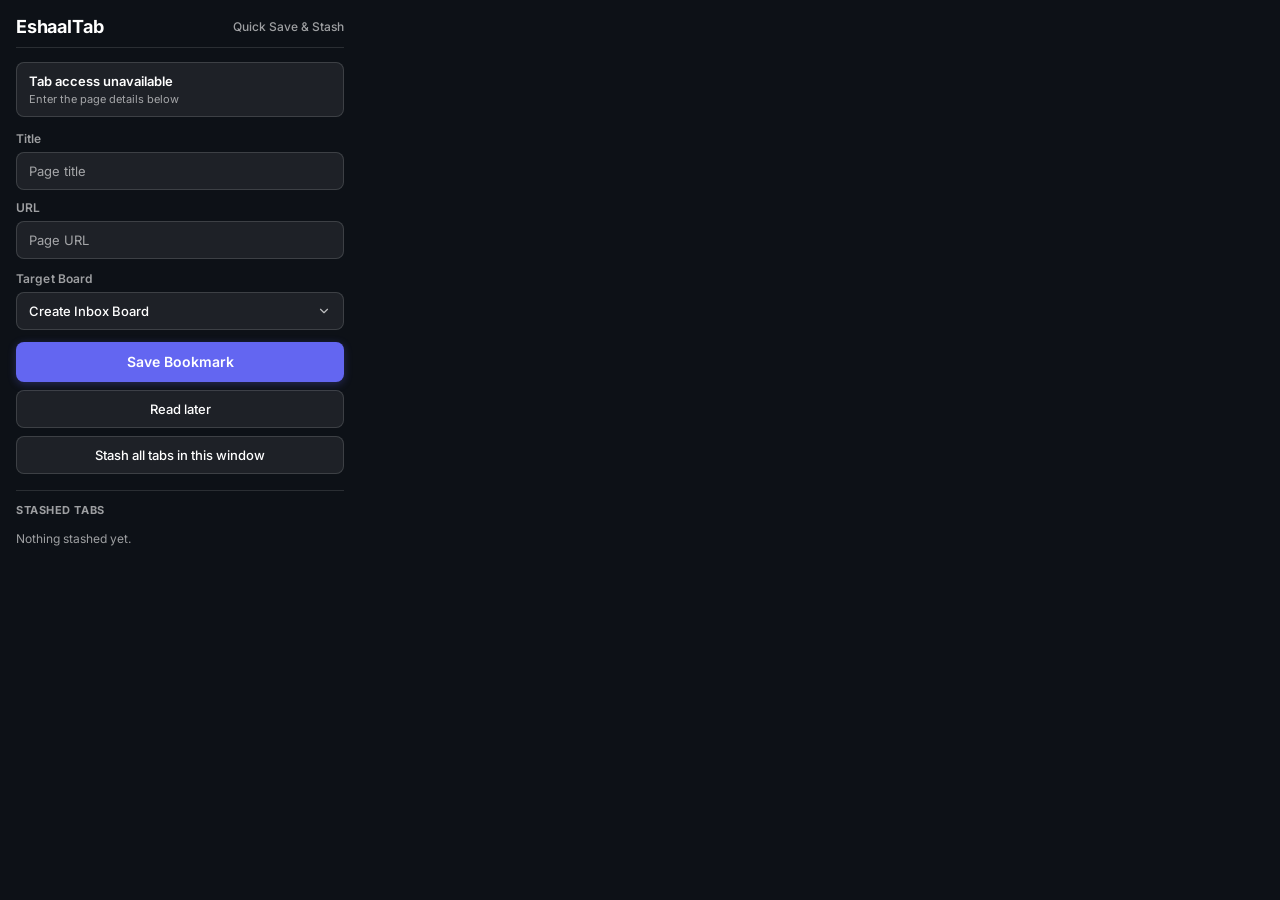
==== commit 43941f1a: "Release 2.0.157: pinned boards, workspaces, palette actions, polish New - Pinned boards: tabbed link" ====
--- a/popup.html
+++ b/popup.html
@@ -7,7 +7,7 @@
     <link rel="stylesheet" href="css/search-controls.css" />
     <style>
       :root {
-        --accent-color: #6366f1;
+        --accent-color: #ffb7ff;
         --accent-contrast: #ffffff;
         --bg: #0d1117;
         --surface-base: #161b22;
@@ -382,6 +382,13 @@
 
     <button id="saveBtn" class="qs-save-btn">Save Bookmark</button>
     <button
+      id="readLaterBtn"
+      class="qs-stash-btn"
+      title="Save this page to your reading queue in EshaalTab"
+    >
+      Read later
+    </button>
+    <button
       id="stashBtn"
       class="qs-stash-btn"
       title="Save every tab in this window here, then close them"
--- a/css/tokens.css
+++ b/css/tokens.css
@@ -1,5 +1,3 @@
-@import url("https://fonts.googleapis.com/css2?family=Patrick+Hand&display=swap");
-
 @font-face {
   font-family: "Inter";
   src: url("../fonts/inter-latin.woff2") format("woff2");
@@ -105,7 +103,7 @@
 }
 
 body.font-handwriting {
-  --font-app: "Patrick Hand", "Comic Neue", cursive, sans-serif;
+  --font-app: "Caveat", ui-rounded, cursive, sans-serif;
   --fs-xs: 13px;
   --fs-sm: 15px;
   --fs-base: 16px;
@@ -116,7 +114,6 @@
 }
 
 body.font-handwriting .st-label,
-body.font-handwriting .et-set-label,
 body.font-handwriting .field-label,
 body.font-handwriting label,
 body.font-handwriting button,
@@ -124,8 +121,7 @@
 body.font-handwriting textarea,
 body.font-handwriting .et-search-input,
 body.font-handwriting .sr-title,
-body.font-handwriting .sr-sub,
-body.font-handwriting .dock-pin-title {
+body.font-handwriting .sr-sub {
   font-weight: 600;
   letter-spacing: 0.02em;
   font-style: normal;
@@ -188,8 +184,13 @@
   --wp-shadow-rgb: 0, 0, 0;
 
   --accent-color: #ffffff;
+  --accent-2: #ffffff;
   --accent-contrast: #14151a;
-
+  --accent-2-contrast: #14151a;
+  --accent-gradient: linear-gradient(135deg, var(--accent-color), var(--accent-2, var(--accent-color)));
+  --accent-gradient-h: linear-gradient(90deg, var(--accent-color), var(--accent-2, var(--accent-color)));
+
+ 
   --accent-fill: var(--accent-color);
 
   --board-rgb: 255, 255, 255;
@@ -214,8 +215,12 @@
 
   --topbar-opacity: var(--board-opacity, 0.08);
   --notes-opacity: var(--board-opacity, 0.08);
+  /* The search bar had no surface of its own and borrowed the tab strip's,
+     so the two could never be set apart - one slider moved both. */
+  --search-opacity: var(--topbar-opacity);
   --surface-topbar: rgba(var(--board-rgb), var(--topbar-opacity));
   --surface-notes: rgba(var(--board-rgb), var(--notes-opacity));
+  --surface-search: rgba(var(--board-rgb), var(--search-opacity));
 
   --widget-bg-alpha: 0.95;
   --text: rgba(255, 255, 255, 0.95);
@@ -230,27 +235,56 @@
   --op-muted: 0.52;
   --op-faint: 0.32;
 
-  --surface-base: #080e1a;
+  --surface-base: #090a0f;
   --surface-chip: rgba(255, 255, 255, 0.1);
   /* Neutral (non-accent-tinted) surfaces for UI panels like settings cards */
-  --surface-panel: rgba(255, 255, 255, 0.045);
+  --surface-panel: rgba(255, 255, 255, 0.04);
   --surface-panel-2: rgba(255, 255, 255, 0.065);
   --border-tactile: 1px solid var(--border-soft);
   --border-tactile-accent: 1px solid var(--accent-color);
-
-  /* Slate-toned dark base — subtle cool blue-grey undertone */
-  --panel: #0f1623;
+ 
+  --panel-rgb: 17, 19, 24;
+  --panel-opacity: 1;
+  --panel: rgba(var(--panel-rgb), var(--panel-opacity));
+  --panel-solid: rgb(var(--panel-rgb));
   --panel-border: rgba(255, 255, 255, 0.1);
   --panel-hover: rgba(255, 255, 255, 0.06);
 
-  --glass-fill: rgba(10, 14, 26, 0.58);
+  /* Every menu that opens over the page - board options, the search-engine
+     list, every custom select - paints from these. They were three separate
+     sets of hardcoded fallbacks before, so the same dropdown pattern arrived in
+     three different greys with three different borders and three different
+     corner radii depending on which control opened it. */
+  /* Solid, not `--panel`. Panels follow the interface-strength slider, and a
+     menu that floats over the very content it is covering has to be readable
+     whatever that slider says - otherwise the option you are choosing is
+     printed on top of the setting you are choosing it for. */
+  --menu-bg: var(--panel-solid);
+  --menu-border: var(--panel-border);
+  --menu-radius: var(--r-md);
+  --menu-hover: var(--panel-hover);
+
+  /* The moving part of a switch or slider: it has to read against the track,
+     which is itself drawn from the panel, so it flips with the theme. */
+  --knob: #ffffff;
+
+  /* Code and other fixed-width text. Was referenced with a bare `monospace`
+     fallback in three places and defined in none of them. */
+  --font-mono: "JetBrains Mono", ui-monospace, Consolas, monospace;
+  --menu-active-bg: color-mix(in srgb, var(--accent-color) 18%, transparent);
+  --menu-active-ink: var(--accent-ink, var(--accent-color));
+
+  --glass-fill: rgba(14, 16, 22, 0.65);
   --glass-border: rgba(255, 255, 255, 0.12);
   --glass-blur: none;
-  --scrim: rgba(0, 0, 0, 0.55);
-
-  --page-bg: #0b1020;
+  --scrim: rgba(0, 0, 0, 0.65);
+
+  --page-bg: #090a0f;
 
   --paper: rgba(255, 255, 255, 0.035);
+  /* The amber wash behind an active/starred control. Same warning role as
+     --warning, mixed dark so it can sit under amber text without competing. */
+  --warning-wash: rgba(120, 78, 0, 0.52);
   --danger: #ef4444;
   --danger-text: #f87171;
   --danger-fill: rgba(239, 68, 68, 0.12);
@@ -266,16 +300,29 @@
   --fs-lg: calc(20px * var(--ui-scale));
   --fs-2xl: calc(24px * var(--ui-scale));
   --fs-xl: calc(28px * var(--ui-scale));
-  --fs-display: clamp(44px, 5.4vw, calc(76px * var(--ui-scale)));
+  /* Bigger, and carried at a lighter weight further down. A large light clock
+     reads as calm; the same size in semibold reads as dense, which is what
+     made the page feel busier than it is.
+
+     Grown again now that everything around it went up: the clock has to stay
+     unmistakably the largest thing on the page, and holding it at 104px while
+     the navigation, the date row and the shortcuts all gained size quietly
+     narrowed the gap that makes the hierarchy readable. The vw term does the
+     real work on a laptop - 7.4vw is 107px on a 1440-wide window - and the
+     ceiling only bites on very wide monitors, where `--ui-scale` is already
+     lifting everything else too. */
+  --fs-display: clamp(64px, 7.4vw, calc(124px * var(--ui-scale)));
 
   --fw-body: 400;
   --fw-medium: 500;
   --fw-semi: 600;
   --fw-bold: 700;
 
+  --r-xs: 6px;
   --r-sm: 8px;
   --r-md: 14px;
   --r-lg: 20px;
+  --r-xl: 20px;
   --r-pill: 999px;
 
   --sp-1: 4px;
@@ -292,10 +339,16 @@
   --lh-body: 1.6;
   --lh-ui: 1.1;
 
-  --dur-1: 100ms;
-  --dur-2: 200ms;
-  --dur-3: 300ms;
-  --dur-4: 400ms;
+  /* Tightened across the board. The old scale topped out at 400ms, which is
+     long enough that a panel opening or a view changing read as something you
+     wait for rather than something that just happened. These lengths still
+     show the motion - a change you cannot see at all is disorienting - but
+     land close enough to the click that the interface feels immediate.
+     `--dur-3` in particular drives the board open/close slide. */
+  --dur-1: 70ms;
+  --dur-2: 120ms;
+  --dur-3: 180ms;
+  --dur-4: 240ms;
   --ease-out: cubic-bezier(0.16, 1, 0.3, 1);
   --ease-in: cubic-bezier(0.7, 0, 0.84, 0);
   --ease-in-out: cubic-bezier(0.65, 0, 0.35, 1);
@@ -369,6 +422,7 @@
   --surface-3: rgba(0, 0, 0, 0.1);
   --surface-topbar: rgba(var(--board-rgb), var(--topbar-opacity));
   --surface-notes: rgba(var(--board-rgb), var(--notes-opacity));
+  --surface-search: rgba(var(--board-rgb), var(--search-opacity));
   --surface-base: #f4f6f8;
   --surface-card: rgba(var(--board-rgb), var(--board-opacity, 0.08));
   --surface-chip: rgba(0, 0, 0, 0.05);
@@ -384,15 +438,29 @@
   --border-strong: rgba(0, 0, 0, 0.2);
   --track: rgba(0, 0, 0, 0.2);
 
-  --panel: #ffffff;
+  --panel-rgb: 255, 255, 255;
+  --panel-opacity: 1;
+  --panel: rgba(var(--panel-rgb), var(--panel-opacity));
+  --panel-solid: rgb(var(--panel-rgb));
   --panel-border: rgba(0, 0, 0, 0.12);
   --panel-hover: rgba(0, 0, 0, 0.04);
+  /* Re-declared, not inherited. `:root` defines these as aliases of the panel
+     tokens, and an alias is resolved where it is declared - so the root copy
+     had already become the dark panel colour before this block changed the
+     panel, and every dropdown on a light page opened black. */
+  --menu-bg: var(--panel-solid);
+  --menu-border: var(--panel-border);
+  --menu-hover: var(--panel-hover);
+  --knob: #ffffff;
 
   --glass-fill: rgba(255, 255, 255, 0.62);
   --glass-border: rgba(255, 255, 255, 0.75);
   --scrim: rgba(0, 0, 0, 0.35);
 
-  --page-bg: #f4f6f8;
+  /* No `--page-bg` here. The theme code sets it on :root for whichever mode and
+     background is live, and a declaration on `body` would sit closer to the
+     page than that one and quietly win - which is how a chosen base colour
+     came back as stock grey the moment you switched to light. */
   --paper: #fffdf6;
   --danger-text: #b91c1c;
   --danger-fill: rgba(239, 68, 68, 0.08);
--- a/css/search-controls.css
+++ b/css/search-controls.css
@@ -1,19 +1,56 @@
+/* Search bar ---------------------------------------------------------------
+   Read left to right: a quiet magnifier saying what the field is, the field
+   itself, then the two things that modify a search - which engine, and go.
+   The engine chooser used to lead, which put a menu control and a long
+   provider name where the eye expects the thing you type into, and made the
+   whole bar read as a settings row with a text box attached. */
 .et-search-pill {
   display: flex;
   align-items: center;
-  width: 100%;
-  max-width: min(calc(680px * var(--ui-scale)), 90vw);
-  min-height: 48px;
-  height: calc(48px * var(--ui-scale));
-  padding: 0 var(--sp-2) 0 var(--sp-2);
+  gap: var(--sp-1);
+  width: 100%;
+  max-width: min(calc(560px * var(--ui-scale)), 84vw);
+  min-height: 42px;
+  height: calc(42px * var(--ui-scale));
+  padding: 0 var(--sp-2) 0 var(--sp-3);
   border-radius: var(--r-md, 12px);
   pointer-events: all;
   position: relative;
   margin: 0 auto;
 
-  background: var(--surface-topbar);
+  /* The same frosted treatment the pinned tiles wear, so the centre column
+     reads as one material instead of a glass row under a flat bar. The fill
+     is still `--surface-search`, which is what the per-surface strength slider
+     drives - the blur sits behind that fill rather than replacing it, so
+     turning the strength down makes the bar more transparent exactly as before
+     and the frost is simply what shows through. */
+  background: var(--surface-search);
   border: 1px solid var(--border-soft);
-  transition: border-color var(--dur-2) var(--ease-out);
+  backdrop-filter: blur(16px) saturate(140%);
+  -webkit-backdrop-filter: blur(16px) saturate(140%);
+  transition:
+    border-color var(--dur-2) var(--ease-out),
+    box-shadow var(--dur-2) var(--ease-out);
+}
+
+/* Blur costs a compositor layer per element; performance mode drops it. */
+body.performance-mode .et-search-pill {
+  backdrop-filter: none;
+  -webkit-backdrop-filter: none;
+}
+
+.et-search-glyph {
+  display: flex;
+  align-items: center;
+  justify-content: center;
+  flex-shrink: 0;
+  color: var(--text-dim);
+  pointer-events: none;
+  transition: color var(--dur-2) var(--ease-out);
+}
+
+.et-search-pill:focus-within .et-search-glyph {
+  color: var(--text);
 }
 
 body.radius-round .et-search-pill,
@@ -30,19 +67,30 @@
   border-radius: 0 !important;
 }
 
-.et-search-pill:hover,
+.et-search-pill:hover {
+  border-color: color-mix(in srgb, var(--accent-color) 45%, var(--border-soft));
+}
+
+/* One ring, drawn tight to the border, rather than two coloured glows bleeding
+   several pixels into the wallpaper behind it. */
 .et-search-pill:focus-within {
   border-color: var(--accent-color);
+  box-shadow: 0 0 0 3px color-mix(in srgb, var(--accent-color) 18%, transparent);
 }
 
 .et-search-input {
   flex: 1;
+  /* A text input's default min-content width is roughly 20 characters, and a
+     flex item won't shrink below that unless told to. Without this, a narrow
+     window didn't shrink the input - it pushed the submit button straight
+     past the edge of the pill, and the pill past the edge of the page. */
+  min-width: 0;
   height: 100%;
   padding: 0 var(--sp-3);
   background: none;
   border: none;
   outline: none;
-  font-size: var(--fs-base);
+  font-size: var(--fs-sm);
   font-weight: 500;
   font-family: inherit;
   caret-color: var(--accent-ink, var(--accent-color));
@@ -53,25 +101,34 @@
   color: var(--text-dim);
 }
 
+/* The engine is a modifier on the search, not the subject of the bar, so it
+   sits after the field at the weight of a secondary label. */
 .et-search-engine {
-  flex-shrink: 0;
-  height: calc(32px * var(--ui-scale));
-  padding: 0 var(--sp-3);
+  order: 1;
+  flex-shrink: 0;
+  height: calc(30px * var(--ui-scale));
+  max-width: 40%;
+  padding: 0 var(--sp-2);
   border-radius: var(--r-sm, 8px);
   border: none;
   display: flex;
   align-items: center;
-  gap: var(--sp-1);
+  gap: 2px;
   cursor: pointer;
   background: transparent;
   color: var(--text-dim);
   font-family: inherit;
-  font-size: var(--fs-sm);
+  font-size: var(--fs-xs);
   font-weight: var(--fw-medium);
   white-space: nowrap;
+  overflow: hidden;
   transition:
     background var(--dur-1) var(--ease-out),
     color var(--dur-1) var(--ease-out);
+}
+
+.et-search-submit {
+  order: 2;
 }
 
 .et-search-engine:hover {
@@ -91,16 +148,34 @@
   opacity: 1;
 }
 
+/* Anchored to the right edge, following its trigger. */
 .nsb-eng-menu {
   position: absolute;
   top: calc(100% + 6px);
-  left: 0;
+  right: 0;
   z-index: 9999999 !important;
-  background: var(--panel, #121620) !important;
-  border: 1px solid var(--border-soft, rgba(255, 255, 255, 0.2)) !important;
-  border-radius: var(--r-md);
+  background: var(--menu-bg) !important;
+  border: 1px solid var(--menu-border) !important;
+  border-radius: var(--menu-radius);
   padding: 6px;
-  display: flex;
+  /* `none`, not a hidden `flex`.
+
+     Closed, this menu is still a 340px box hanging below the search pill, and
+     `visibility: hidden` does not take a box out of layout - it only stops it
+     being painted. Inside the Home view, which is a scroll container, that box
+     counted toward scrollable overflow: on a laptop-height window Home became
+     scrollable by exactly the amount the *closed* menu hung past the bottom,
+     so the page slid around under a menu nobody had opened.
+
+     `@starting-style` supplies the value the fade-rise-scale starts from, so
+     the entry animation is unchanged. `display` itself is deliberately *not*
+     in the transition list: transitioning it with `allow-discrete` would hold
+     the box in layout until the exit animation finished, and this page cannot
+     promise that it will - a new tab that is not being painted does not
+     advance transitions, and the menu would be left displayed with the
+     overflow back. Closing is therefore instant, which is what a dropdown
+     does anyway, and the layout is correct without depending on a frame. */
+  display: none;
   flex-direction: column;
   gap: 3px;
   min-width: 190px;
@@ -110,10 +185,12 @@
   opacity: 0;
   visibility: hidden;
   transform: translateY(-6px) scale(0.98);
-  transition:
-    opacity 0.15s ease-out,
-    transform 0.15s ease-out,
-    visibility 0.15s;
+  /* Same recipe as .et-select-menu below - same shape of component (a
+     dropdown that fades, rises and scales in), so it should move the same. */
+  transition:
+    opacity var(--dur-2) var(--ease-out),
+    transform var(--dur-2) var(--ease-out),
+    visibility var(--dur-2);
   pointer-events: none;
 }
 
@@ -127,10 +204,21 @@
 }
 
 .nsb-eng-menu.open {
+  display: flex;
   opacity: 1;
   visibility: visible;
   transform: translateY(0) scale(1);
   pointer-events: auto;
+}
+
+/* Where the menu animates *from* on the frame it first becomes displayed.
+   Without this the browser has no earlier value to interpolate from, so an
+   element arriving from `display: none` would simply appear. */
+@starting-style {
+  .nsb-eng-menu.open {
+    opacity: 0;
+    transform: translateY(-6px) scale(0.98);
+  }
 }
 
 .et-search-opt {
@@ -151,13 +239,12 @@
 }
 
 .et-search-opt:hover {
-  background: var(--surface-3, rgba(255, 255, 255, 0.12));
-  transform: translateX(2px);
+  background: var(--menu-hover);
 }
 
 .et-search-opt.active {
-  background: var(--accent-color, #6366f1);
-  color: var(--accent-contrast, #ffffff);
+  background: var(--menu-active-bg);
+  color: var(--menu-active-ink);
   font-weight: 600;
 }
 
@@ -241,12 +328,15 @@
   right: 0;
   min-width: 100%;
   z-index: 999999 !important;
-  background: var(--surface-base, #161b22);
-  border: 1px solid var(--border-strong, rgba(255, 255, 255, 0.2));
-  border-radius: min(var(--r-sm, 8px), 12px);
+  background: var(--menu-bg);
+  border: 1px solid var(--menu-border);
+  border-radius: var(--menu-radius);
   padding: 4px;
   box-shadow: var(--e3);
-  max-height: 200px;
+  /* Deep enough to show seven rows. At 200px, minus the search field, the list
+     was four rows tall - so an eight-item menu arrived pre-scrolled and you had
+     to drag to see what was in it. */
+  max-height: min(320px, 52vh);
   overflow: hidden;
   display: flex;
   flex-direction: column;
@@ -265,8 +355,8 @@
   top: 0;
   z-index: 5;
   padding: 2px 2px 4px 2px;
-  background: var(--surface-base, #161b22);
-  border-bottom: 1px solid var(--border-soft, rgba(255, 255, 255, 0.1));
+  background: var(--menu-bg);
+  border-bottom: 1px solid var(--menu-border);
   margin-bottom: 4px;
   flex-shrink: 0;
 }
@@ -275,7 +365,7 @@
   width: 100%;
   height: 28px;
   padding: 0 8px;
-  border-radius: 4px;
+  border-radius: var(--r-xs);
   border: 1px solid var(--border-soft, rgba(255, 255, 255, 0.15));
   background: var(--field, rgba(255, 255, 255, 0.05));
   color: var(--text, #ffffff);
@@ -288,10 +378,27 @@
 }
 
 .et-select-options-list {
-  max-height: 160px;
+  max-height: min(272px, 44vh);
   overflow-y: auto;
   overflow-x: hidden !important;
   flex: 1;
+  /* A thin, themed bar rather than the platform's default, which arrived as a
+     wide pale slab down the side of a small dark menu. */
+  scrollbar-width: thin;
+  scrollbar-color: var(--border-strong) transparent;
+}
+
+.et-select-options-list::-webkit-scrollbar {
+  width: 6px;
+}
+
+.et-select-options-list::-webkit-scrollbar-thumb {
+  background: var(--border-strong);
+  border-radius: var(--r-pill);
+}
+
+.et-select-options-list::-webkit-scrollbar-track {
+  background: transparent;
 }
 
 .et-custom-select.open .et-select-menu {
@@ -308,7 +415,7 @@
 }
 
 .et-select-option {
-  padding: 8px 10px;
+  padding: 9px 11px;
   border-radius: calc(var(--r-sm, 8px) - 2px);
   color: var(--text-dim, rgba(255, 255, 255, 0.8));
   font-size: var(--fs-sm, 13px);
@@ -333,14 +440,31 @@
 }
 
 .et-select-option:hover {
-  background: var(--surface-3, rgba(255, 255, 255, 0.15));
-  color: var(--text, #fff);
-}
-
+  background: var(--menu-hover);
+  color: var(--text);
+}
+
+/* A wash plus accent ink, not a solid accent fill. The fill could be a
+   gradient once two-tone is on, which put a moving colour ramp behind one row
+   of a list; and it forced white text that had never been checked against the
+   accent underneath it. */
 .et-select-option.selected {
-  background: var(--accent-fill, var(--accent-color));
-  color: var(--accent-contrast, #fff);
+  background: var(--menu-active-bg);
+  color: var(--menu-active-ink);
   font-weight: 600;
+}
+
+/* A tick rather than more colour. The row is already tinted; the mark is what
+   says "this is the one" without turning a list into a stack of blocks. */
+.et-select-option.selected::after {
+  content: "";
+  width: 6px;
+  height: 10px;
+  margin-left: var(--sp-2);
+  flex-shrink: 0;
+  border: solid currentColor;
+  border-width: 0 2px 2px 0;
+  transform: rotate(45deg) translateY(-1px);
 }
 
 .et-search-btn {
@@ -374,53 +498,274 @@
   stroke-width: 2px;
 }
 
+/* An arrow, not the word "Search". The bar already says what it does twice -
+   in the leading magnifier and in the placeholder - so a third statement in a
+   filled accent slab was the loudest thing on an otherwise quiet page. The
+   arrow is the same "commit this" glyph used in every search field people
+   already use, and it only takes the accent once there is something to
+   submit. */
 .et-search-submit {
-  width: auto !important;
-  height: 32px;
+  width: 30px !important;
+  height: 30px;
   display: inline-flex;
   align-items: center;
   justify-content: center;
-  gap: 6px;
-  padding: 0 14px;
-  background: var(--accent-color, #6366f1) !important;
-  color: var(--accent-contrast, #ffffff) !important;
+  padding: 0;
+  background: var(--surface-2) !important;
+  color: var(--text-dim) !important;
   opacity: 1;
   border-radius: var(--r-sm, 8px);
-  white-space: nowrap;
-  font-size: 12px;
-  font-weight: 600;
   cursor: pointer;
   border: none;
   transition:
-    transform 0.15s var(--ease-out),
-    filter 0.15s var(--ease-out),
-    background 0.15s var(--ease-out);
+    transform var(--dur-2) var(--ease-out),
+    background var(--dur-2) var(--ease-out),
+    color var(--dur-2) var(--ease-out);
+}
+
+.et-search-pill:focus-within .et-search-submit {
+  background: var(--accent-fill) !important;
+  color: var(--accent-contrast, #ffffff) !important;
 }
 
 .et-search-submit:hover {
-  background: var(--accent-color, #6366f1) !important;
+  background: var(--accent-fill) !important;
   color: var(--accent-contrast, #ffffff) !important;
-  filter: brightness(1.15) !important;
   opacity: 1 !important;
 }
 
 .et-search-submit:active {
-  transform: scale(0.95) !important;
-  filter: brightness(0.92) !important;
-}
-
-.et-search-submit .search-btn-label {
-  font-size: 12px;
-  font-weight: 600;
-  color: var(--accent-contrast, #ffffff) !important;
-  white-space: nowrap;
-  opacity: 1;
-  display: inline;
+  transform: scale(0.94) !important;
 }
 
 .et-search-submit svg {
-  stroke: var(--accent-contrast, #ffffff) !important;
+  stroke: currentColor;
   width: 15px;
   height: 15px;
   flex-shrink: 0;
 }
+
+/* Engine icons -----------------------------------------------------------
+
+   The engine in the bar is its icon, not its name; the menu shows both. The
+   favicon and a lettermark share one cell, and the lettermark only shows when
+   `wireFavicons` has run out of places to find a real icon. */
+.et-search-engine {
+  gap: 4px;
+  padding: 0 6px 0 8px;
+}
+
+.et-search-engine-icon {
+  display: inline-grid;
+  place-items: center;
+}
+
+.et-eng-slot {
+  display: inline-grid;
+  place-items: center;
+  flex-shrink: 0;
+  width: 18px;
+  height: 18px;
+}
+
+.et-eng-ico {
+  display: inline-grid;
+  place-items: center;
+  flex-shrink: 0;
+  width: var(--eng-size, 18px);
+  height: var(--eng-size, 18px);
+}
+
+.et-eng-ico > * {
+  grid-area: 1 / 1;
+}
+
+.et-eng-fav {
+  width: 100%;
+  height: 100%;
+  object-fit: contain;
+  border-radius: 4px;
+}
+
+.et-eng-letter {
+  display: none;
+  place-items: center;
+  width: 100%;
+  height: 100%;
+  border-radius: 5px;
+  background: color-mix(in oklch, var(--accent-color) 24%, transparent);
+  color: var(--text);
+  font-size: calc(var(--eng-size, 18px) * 0.58);
+  font-weight: 700;
+  line-height: 1;
+}
+
+.et-eng-ico.is-fallback .et-eng-fav {
+  display: none;
+}
+
+.et-eng-ico.is-fallback .et-eng-letter {
+  display: grid;
+}
+
+.et-eng-ico.is-browser svg {
+  width: 100%;
+  height: 100%;
+}
+
+.et-search-opt:focus-visible {
+  outline: none;
+  background: var(--menu-hover);
+  box-shadow: inset 0 0 0 2px var(--accent-color);
+}
+
+.et-search-opt.active:focus-visible {
+  background: var(--menu-active-bg);
+}
+
+/* Weather city picker ---------------------------------------------------- */
+.et-city-wrap {
+  position: relative;
+  display: inline-block;
+}
+
+.dialog-field .et-city-wrap,
+.dialog-field .et-city-wrap .dialog-input {
+  display: block;
+  width: 100%;
+}
+
+.et-city-list {
+  position: absolute;
+  top: calc(100% + 4px);
+  left: 0;
+  z-index: 40;
+  display: flex;
+  flex-direction: column;
+  gap: 2px;
+  width: max(100%, 260px);
+  max-height: 264px;
+  overflow-y: auto;
+  padding: 4px;
+  background: var(--menu-bg);
+  border: 1px solid var(--menu-border);
+  border-radius: var(--menu-radius);
+  box-shadow: var(--e3);
+  text-align: left;
+}
+
+.et-city-list[hidden] {
+  display: none;
+}
+
+.et-city-opt {
+  display: flex;
+  flex-direction: column;
+  gap: 1px;
+  padding: 7px 10px;
+  border-radius: var(--r-sm);
+  cursor: pointer;
+}
+
+.et-city-opt.is-active {
+  background: var(--menu-hover);
+}
+
+.et-city-name {
+  font-size: var(--fs-sm);
+  font-weight: 600;
+  color: var(--text);
+}
+
+.et-city-meta {
+  font-size: var(--fs-xs);
+  color: var(--text-dim);
+}
+
+.et-city-empty {
+  padding: 8px 10px;
+  font-size: var(--fs-sm);
+  color: var(--text-dim);
+}
+
+/* Engine menu: sections of grids ------------------------------------------
+   As wide as the search bar it hangs from, so three columns fit. */
+.nsb-eng-menu {
+  left: 0;
+  right: 0;
+  min-width: min(100%, 340px);
+  max-height: min(440px, 62vh);
+  padding: 8px;
+  gap: 0;
+}
+
+.nsb-eng-section + .nsb-eng-section {
+  margin-top: 6px;
+  padding-top: 8px;
+  border-top: 1px solid var(--menu-border);
+}
+
+.nsb-eng-head {
+  display: flex;
+  align-items: center;
+  justify-content: space-between;
+  min-height: 24px;
+  padding: 0 8px 6px;
+  font-size: var(--fs-xs);
+  font-weight: 700;
+  letter-spacing: 0.06em;
+  text-transform: uppercase;
+  color: var(--text-dim);
+}
+
+.nsb-eng-edit {
+  padding: 2px 9px;
+  border: 1px solid var(--menu-border);
+  border-radius: var(--r-sm);
+  background: color-mix(in srgb, var(--text) 6%, transparent);
+  color: var(--text);
+  font: inherit;
+  font-size: 10.5px;
+  font-weight: 700;
+  letter-spacing: 0.06em;
+  cursor: pointer;
+}
+
+.nsb-eng-edit:hover {
+  background: var(--menu-hover);
+}
+
+.nsb-eng-grid {
+  display: grid;
+  grid-template-columns: repeat(3, minmax(0, 1fr));
+  gap: 2px;
+}
+
+.nsb-eng-grid .et-search-opt {
+  min-width: 0;
+  padding: 8px 10px;
+  gap: 10px;
+}
+
+.et-search-opt-name {
+  min-width: 0;
+  overflow: hidden;
+  text-overflow: ellipsis;
+  white-space: nowrap;
+}
+
+@media (max-width: 560px) {
+  .nsb-eng-grid {
+    grid-template-columns: repeat(2, minmax(0, 1fr));
+  }
+}
+
+/* Inside a dialog the city list takes its own room. The dialog card scrolls
+   its overflow, so a list floating over its edge was cut off there. */
+.dialog-field .et-city-list {
+  position: static;
+  width: 100%;
+  max-height: 220px;
+  margin-top: 6px;
+  box-shadow: none;
+}
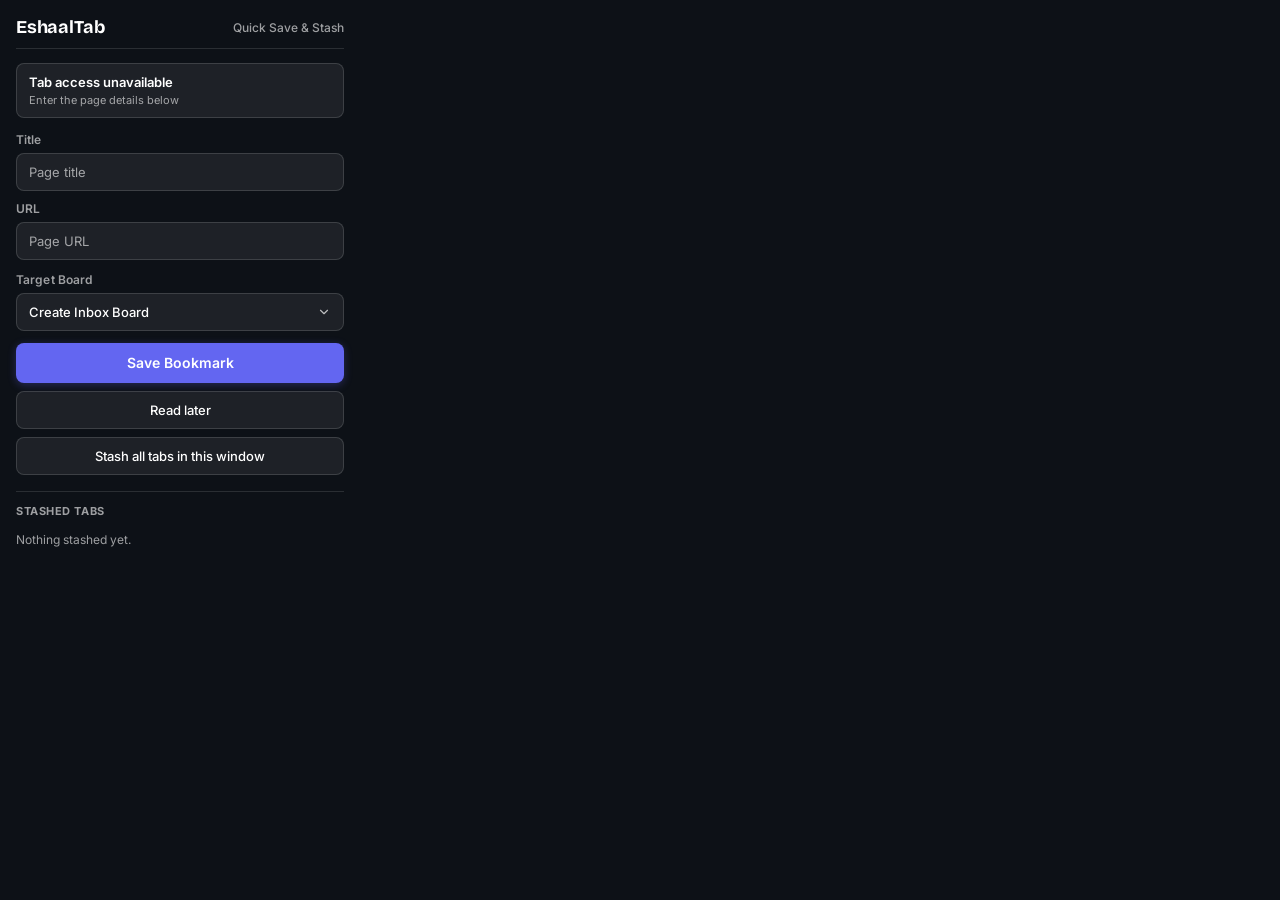
==== commit 3cdbebbb: "Display font for headings; clean up the type ramp and off-scale sizes Co-Authored-By: Claude Opus 5 " ====
--- a/popup.html
+++ b/popup.html
@@ -31,11 +31,10 @@
         padding: 0;
         width: 360px;
         min-height: auto;
-        overflow: hidden;
+        overflow-x: hidden;
       }
       body {
         width: 360px;
-        max-width: 100vw;
         padding: 16px;
         background: var(--bg);
         color: var(--text);
@@ -52,6 +51,7 @@
         padding-bottom: 10px;
       }
       .qs-title {
+        font-family: "Bricolage Grotesque", Inter, system-ui, sans-serif;
         font-size: 18px;
         font-weight: 700;
         color: var(--text);
@@ -158,13 +158,20 @@
         background: var(--surface-3, var(--field));
       }
       #boardSelectContainer .et-select-menu {
-        max-height: 160px;
-        overflow-x: hidden !important;
+        position: static;
+        display: none;
+        margin-top: 4px;
+        transform: none;
+        max-height: 220px;
+        overflow-x: hidden;
         box-shadow: var(--e3);
         border-radius: min(var(--r-sm, 8px), 12px);
       }
+      #boardSelectContainer .et-custom-select.open .et-select-menu {
+        display: flex;
+      }
       #boardSelectContainer .et-select-options-list {
-        max-height: 120px;
+        max-height: 170px;
         overflow-y: auto;
         overflow-x: hidden !important;
       }
@@ -309,9 +316,9 @@
         border-color: var(--text-dim);
       }
       .qs-stash-icon-btn.qs-del-btn:hover {
-        color: #ef4444;
-        border-color: #ef4444;
-        background: rgba(239, 68, 68, 0.1);
+        color: var(--bad, #f87171);
+        border-color: var(--bad, #f87171);
+        background: color-mix(in srgb, var(--bad, #f87171) 10%, transparent);
       }
       .qs-stash-icon-btn[disabled] {
         opacity: 0.5;
@@ -321,7 +328,7 @@
         display: none;
         text-align: center;
         padding: 12px 0;
-        color: #22c55e;
+        color: var(--ok, #4ade80);
         font-size: 14px;
         font-weight: 600;
       }
@@ -329,7 +336,7 @@
         display: none;
         text-align: center;
         padding: 10px 0 0;
-        color: #ef4444;
+        color: var(--bad, #f87171);
         font-size: 13px;
       }
       .qs-error.qs-info {
@@ -340,7 +347,7 @@
           transition: none !important;
         }
       }
-    </style>
+</style>
   </head>
   <body>
     <div class="qs-header">
--- a/css/tokens.css
+++ b/css/tokens.css
@@ -6,10 +6,10 @@
   font-display: swap;
 }
 @font-face {
-  font-family: "Outfit";
-  src: url("../fonts/outfit-latin.woff2") format("woff2");
-  font-style: normal;
-  font-weight: 400 700;
+  font-family: "Bricolage Grotesque";
+  src: url("../fonts/bricolage-grotesque-latin.woff2") format("woff2");
+  font-style: normal;
+  font-weight: 300 700;
   font-display: swap;
 }
 @font-face {
@@ -20,10 +20,26 @@
   font-display: swap;
 }
 @font-face {
-  font-family: "Lexend";
-  src: url("../fonts/lexend-latin.woff2") format("woff2");
-  font-style: normal;
-  font-weight: 400 700;
+  font-family: "Nunito";
+  src: url("../fonts/nunito-latin.woff2") format("woff2");
+  font-style: normal;
+  font-weight: 400 800;
+  font-display: swap;
+}
+
+@font-face {
+  font-family: "Bebas Neue";
+  src: url("../fonts/bebas-neue-latin.woff2") format("woff2");
+  font-style: normal;
+  font-weight: 400;
+  font-display: swap;
+}
+
+@font-face {
+  font-family: "Young Serif";
+  src: url("../fonts/young-serif-latin.woff2") format("woff2");
+  font-style: normal;
+  font-weight: 400;
   font-display: swap;
 }
 @font-face {
@@ -104,9 +120,9 @@
 
 body.font-handwriting {
   --font-app: "Caveat", ui-rounded, cursive, sans-serif;
-  --fs-xs: 13px;
-  --fs-sm: 15px;
-  --fs-base: 16px;
+  --fs-xs: calc(13px * var(--ui-scale));
+  --fs-sm: calc(15px * var(--ui-scale));
+  --fs-base: calc(17px * var(--ui-scale));
   letter-spacing: 0.015em;
   font-weight: 500;
   font-style: normal;
@@ -127,9 +143,18 @@
   font-style: normal;
 }
 
-*:focus-visible {
+:focus {
+  outline: none;
+}
+
+:focus-visible {
   outline: 2px solid var(--accent-color);
   outline-offset: 2px;
+}
+
+:is(input:not([type="checkbox"], [type="radio"], [type="range"], [type="color"], [type="button"], [type="submit"]), textarea, select, [contenteditable="true"]):focus-visible {
+  outline: none;
+  border-color: var(--accent-color);
 }
 
 input::placeholder,
@@ -172,11 +197,6 @@
   --e4:
     0 4px 8px var(--shadow-contact),
     0 20px 42px -4px var(--shadow-ambient);
-  --e-sheet:
-    -4px 0 8px var(--shadow-contact),
-    -12px 0 32px -4px var(--shadow-ambient);
-  --glass: none;
-  --glass-lg: none;
   --hair: 1px solid var(--border-soft);
 
   --wp-shadow-opacity: 0.6;
@@ -190,7 +210,6 @@
   --accent-gradient: linear-gradient(135deg, var(--accent-color), var(--accent-2, var(--accent-color)));
   --accent-gradient-h: linear-gradient(90deg, var(--accent-color), var(--accent-2, var(--accent-color)));
 
- 
   --accent-fill: var(--accent-color);
 
   --board-rgb: 255, 255, 255;
@@ -215,14 +234,11 @@
 
   --topbar-opacity: var(--board-opacity, 0.08);
   --notes-opacity: var(--board-opacity, 0.08);
-  /* The search bar had no surface of its own and borrowed the tab strip's,
-     so the two could never be set apart - one slider moved both. */
+
   --search-opacity: var(--topbar-opacity);
-  --surface-topbar: rgba(var(--board-rgb), var(--topbar-opacity));
   --surface-notes: rgba(var(--board-rgb), var(--notes-opacity));
   --surface-search: rgba(var(--board-rgb), var(--search-opacity));
 
-  --widget-bg-alpha: 0.95;
   --text: rgba(255, 255, 255, 0.95);
   --text-dim: rgba(255, 255, 255, 0.65);
   --text-faint: rgba(255, 255, 255, 0.35);
@@ -230,19 +246,13 @@
   --border-strong: rgba(255, 255, 255, 0.22);
   --track: rgba(255, 255, 255, 0.18);
 
-  --op-primary: 1;
-  --op-secondary: 0.78;
-  --op-muted: 0.52;
-  --op-faint: 0.32;
 
   --surface-base: #090a0f;
-  --surface-chip: rgba(255, 255, 255, 0.1);
-  /* Neutral (non-accent-tinted) surfaces for UI panels like settings cards */
+
   --surface-panel: rgba(255, 255, 255, 0.04);
   --surface-panel-2: rgba(255, 255, 255, 0.065);
   --border-tactile: 1px solid var(--border-soft);
-  --border-tactile-accent: 1px solid var(--accent-color);
- 
+
   --panel-rgb: 17, 19, 24;
   --panel-opacity: 1;
   --panel: rgba(var(--panel-rgb), var(--panel-opacity));
@@ -250,79 +260,49 @@
   --panel-border: rgba(255, 255, 255, 0.1);
   --panel-hover: rgba(255, 255, 255, 0.06);
 
-  /* Every menu that opens over the page - board options, the search-engine
-     list, every custom select - paints from these. They were three separate
-     sets of hardcoded fallbacks before, so the same dropdown pattern arrived in
-     three different greys with three different borders and three different
-     corner radii depending on which control opened it. */
-  /* Solid, not `--panel`. Panels follow the interface-strength slider, and a
-     menu that floats over the very content it is covering has to be readable
-     whatever that slider says - otherwise the option you are choosing is
-     printed on top of the setting you are choosing it for. */
   --menu-bg: var(--panel-solid);
   --menu-border: var(--panel-border);
   --menu-radius: var(--r-md);
   --menu-hover: var(--panel-hover);
 
-  /* The moving part of a switch or slider: it has to read against the track,
-     which is itself drawn from the panel, so it flips with the theme. */
   --knob: #ffffff;
 
-  /* Code and other fixed-width text. Was referenced with a bare `monospace`
-     fallback in three places and defined in none of them. */
+  --font-display: "Bricolage Grotesque", var(--font-app, Inter), system-ui, sans-serif;
   --font-mono: "JetBrains Mono", ui-monospace, Consolas, monospace;
   --menu-active-bg: color-mix(in srgb, var(--accent-color) 18%, transparent);
   --menu-active-ink: var(--accent-ink, var(--accent-color));
 
-  --glass-fill: rgba(14, 16, 22, 0.65);
-  --glass-border: rgba(255, 255, 255, 0.12);
-  --glass-blur: none;
   --scrim: rgba(0, 0, 0, 0.65);
 
   --page-bg: #090a0f;
 
-  --paper: rgba(255, 255, 255, 0.035);
-  /* The amber wash behind an active/starred control. Same warning role as
-     --warning, mixed dark so it can sit under amber text without competing. */
-  --warning-wash: rgba(120, 78, 0, 0.52);
+
   --danger: #ef4444;
   --danger-text: #f87171;
   --danger-fill: rgba(239, 68, 68, 0.12);
   --danger-border: rgba(239, 68, 68, 0.25);
-  --success-border: rgba(16, 185, 129, 0.5);
 
   --ui-scale: 1;
 
-  --fs-xs: calc(13px * var(--ui-scale));
+  --fs-xs: calc(12px * var(--ui-scale));
   --fs-sm: calc(14px * var(--ui-scale));
-  --fs-base: calc(15px * var(--ui-scale));
-  --fs-md: calc(16px * var(--ui-scale));
+  --fs-base: calc(16px * var(--ui-scale));
   --fs-lg: calc(20px * var(--ui-scale));
-  --fs-2xl: calc(24px * var(--ui-scale));
   --fs-xl: calc(28px * var(--ui-scale));
-  /* Bigger, and carried at a lighter weight further down. A large light clock
-     reads as calm; the same size in semibold reads as dense, which is what
-     made the page feel busier than it is.
-
-     Grown again now that everything around it went up: the clock has to stay
-     unmistakably the largest thing on the page, and holding it at 104px while
-     the navigation, the date row and the shortcuts all gained size quietly
-     narrowed the gap that makes the hierarchy readable. The vw term does the
-     real work on a laptop - 7.4vw is 107px on a 1440-wide window - and the
-     ceiling only bites on very wide monitors, where `--ui-scale` is already
-     lifting everything else too. */
-  --fs-display: clamp(64px, 7.4vw, calc(124px * var(--ui-scale)));
-
-  --fw-body: 400;
+
+  --clock-size: clamp(52px, min(10vw, 15.3vh), calc(152px * var(--ui-scale)));
+  --page-gutter: clamp(12px, 3vw, 32px);
+  --content-wide: calc(1280px * var(--ui-scale));
+  --optical-rise: clamp(var(--sp-8), 15vh, calc(180px * var(--ui-scale)));
+  --content-max: calc(680px * var(--ui-scale));
+
   --fw-medium: 500;
   --fw-semi: 600;
-  --fw-bold: 700;
 
   --r-xs: 6px;
   --r-sm: 8px;
   --r-md: 14px;
   --r-lg: 20px;
-  --r-xl: 20px;
   --r-pill: 999px;
 
   --sp-1: 4px;
@@ -333,38 +313,33 @@
   --sp-6: 24px;
   --sp-8: 32px;
   --sp-12: 48px;
-  --sp-16: 64px;
 
   --lh-tight: 1.2;
   --lh-body: 1.6;
   --lh-ui: 1.1;
 
-  /* Tightened across the board. The old scale topped out at 400ms, which is
-     long enough that a panel opening or a view changing read as something you
-     wait for rather than something that just happened. These lengths still
-     show the motion - a change you cannot see at all is disorienting - but
-     land close enough to the click that the interface feels immediate.
-     `--dur-3` in particular drives the board open/close slide. */
-  --dur-1: 70ms;
-  --dur-2: 120ms;
-  --dur-3: 180ms;
-  --dur-4: 240ms;
+  --dur-1: 120ms;
+  --dur-2: 160ms;
+  --dur-3: 220ms;
+  --dur-4: 280ms;
   --ease-out: cubic-bezier(0.16, 1, 0.3, 1);
-  --ease-in: cubic-bezier(0.7, 0, 0.84, 0);
-  --ease-in-out: cubic-bezier(0.65, 0, 0.35, 1);
   --texture-paper: url("data:image/svg+xml,%3Csvg viewBox='0 0 200 200' xmlns='http://www.w3.org/2000/svg'%3E%3Cfilter id='noiseFilter'%3E%3CfeTurbulence type='fractalNoise' baseFrequency='0.8' numOctaves='3' stitchTiles='stitch'/%3E%3C/filter%3E%3Crect width='100%25' height='100%25' filter='url(%23noiseFilter)' opacity='0.035'/%3E%3C/svg%3E");
 
   --success: #22c55e;
-  --success-text: #4ade80;
-  --success-fill: rgba(34, 197, 94, 0.12);
   --warning: #f59e0b;
   --warning-text: #fbbf24;
-  --warning-fill: rgba(245, 158, 11, 0.12);
-
-  --bp-sm: 640px;
-  --bp-md: 768px;
-  --bp-lg: 1024px;
-  --bp-xl: 1280px;
+
+  --z-raised: 10;
+  --z-sticky: 100;
+  --z-topbar: 200;
+  --z-dropdown: 300;
+  --z-popover: 400;
+  --z-sheet: 500;
+  --z-overlay: 600;
+  --z-modal: 700;
+  --z-toast: 800;
+  --z-tooltip: 900;
+
 }
 
 @media (min-width: 1800px) {
@@ -388,8 +363,16 @@
   }
 }
 
+button,
+input,
+select,
+textarea {
+  font-family: inherit;
+  font-size: inherit;
+}
+
 body.theme-light {
-  --shadow-tint: color-mix(in srgb, var(--accent-color, #4382ec) 25%, #0f172a);
+  --shadow-tint: color-mix(in srgb, var(--accent-color, #6366f1) 25%, #0f172a);
   --shadow-contact: color-mix(in srgb, var(--shadow-tint) 7%, transparent);
   --shadow-ambient: color-mix(in srgb, var(--shadow-tint) 14%, transparent);
 
@@ -405,9 +388,6 @@
   --e4:
     0 4px 8px var(--shadow-contact),
     0 20px 42px -4px var(--shadow-ambient);
-  --e-sheet:
-    -4px 0 8px var(--shadow-contact),
-    -12px 0 32px -4px var(--shadow-ambient);
   --hair: 1px solid var(--border-soft);
 
   --board-border: transparent;
@@ -420,19 +400,16 @@
   --surface: rgba(0, 0, 0, 0.04);
   --surface-2: rgba(0, 0, 0, 0.06);
   --surface-3: rgba(0, 0, 0, 0.1);
-  --surface-topbar: rgba(var(--board-rgb), var(--topbar-opacity));
   --surface-notes: rgba(var(--board-rgb), var(--notes-opacity));
   --surface-search: rgba(var(--board-rgb), var(--search-opacity));
   --surface-base: #f4f6f8;
   --surface-card: rgba(var(--board-rgb), var(--board-opacity, 0.08));
-  --surface-chip: rgba(0, 0, 0, 0.05);
-  /* Neutral (non-accent-tinted) surfaces for UI panels in light mode */
+
   --surface-panel: rgba(0, 0, 0, 0.04);
   --surface-panel-2: rgba(0, 0, 0, 0.065);
   --border-tactile: 1px solid var(--border-soft);
-  --border-tactile-accent: 1px solid var(--accent-color);
   --text: rgba(0, 0, 0, 0.88);
-  --text-dim: rgba(0, 0, 0, 0.5);
+  --text-dim: rgba(0, 0, 0, 0.62);
   --text-faint: rgba(0, 0, 0, 0.35);
   --border-soft: rgba(0, 0, 0, 0.12);
   --border-strong: rgba(0, 0, 0, 0.2);
@@ -444,24 +421,14 @@
   --panel-solid: rgb(var(--panel-rgb));
   --panel-border: rgba(0, 0, 0, 0.12);
   --panel-hover: rgba(0, 0, 0, 0.04);
-  /* Re-declared, not inherited. `:root` defines these as aliases of the panel
-     tokens, and an alias is resolved where it is declared - so the root copy
-     had already become the dark panel colour before this block changed the
-     panel, and every dropdown on a light page opened black. */
+
   --menu-bg: var(--panel-solid);
   --menu-border: var(--panel-border);
   --menu-hover: var(--panel-hover);
   --knob: #ffffff;
 
-  --glass-fill: rgba(255, 255, 255, 0.62);
-  --glass-border: rgba(255, 255, 255, 0.75);
   --scrim: rgba(0, 0, 0, 0.35);
 
-  /* No `--page-bg` here. The theme code sets it on :root for whichever mode and
-     background is live, and a declaration on `body` would sit closer to the
-     page than that one and quietly win - which is how a chosen base colour
-     came back as stock grey the moment you switched to light. */
-  --paper: #fffdf6;
   --danger-text: #b91c1c;
   --danger-fill: rgba(239, 68, 68, 0.08);
   --danger-border: rgba(239, 68, 68, 0.2);
@@ -472,8 +439,3 @@
 body.has-custom-cursor .view {
   cursor: var(--app-cursor, default);
 }
-body.solid-mode {
-  --glass-fill: var(--surface-2);
-  --glass-border: var(--border-soft);
-  --glass-blur: none;
-}
--- a/css/search-controls.css
+++ b/css/search-controls.css
@@ -1,63 +1,33 @@
-/* Search bar ---------------------------------------------------------------
-   Read left to right: a quiet magnifier saying what the field is, the field
-   itself, then the two things that modify a search - which engine, and go.
-   The engine chooser used to lead, which put a menu control and a long
-   provider name where the eye expects the thing you type into, and made the
-   whole bar read as a settings row with a text box attached. */
 .et-search-pill {
   display: flex;
   align-items: center;
   gap: var(--sp-1);
   width: 100%;
-  max-width: min(calc(560px * var(--ui-scale)), 84vw);
-  min-height: 42px;
-  height: calc(42px * var(--ui-scale));
-  padding: 0 var(--sp-2) 0 var(--sp-3);
-  border-radius: var(--r-md, 12px);
+  max-width: min(calc(584px * var(--ui-scale)), calc(100vw - var(--page-gutter) * 2));
+  min-height: 48px;
+  height: calc(52px * var(--ui-scale));
+  padding: 0 var(--sp-2) 0 6px;
+  border-radius: var(--r-md);
   pointer-events: all;
   position: relative;
   margin: 0 auto;
 
-  /* The same frosted treatment the pinned tiles wear, so the centre column
-     reads as one material instead of a glass row under a flat bar. The fill
-     is still `--surface-search`, which is what the per-surface strength slider
-     drives - the blur sits behind that fill rather than replacing it, so
-     turning the strength down makes the bar more transparent exactly as before
-     and the frost is simply what shows through. */
   background: var(--surface-search);
   border: 1px solid var(--border-soft);
   backdrop-filter: blur(16px) saturate(140%);
   -webkit-backdrop-filter: blur(16px) saturate(140%);
-  transition:
-    border-color var(--dur-2) var(--ease-out),
-    box-shadow var(--dur-2) var(--ease-out);
-}
-
-/* Blur costs a compositor layer per element; performance mode drops it. */
+}
+
 body.performance-mode .et-search-pill {
   backdrop-filter: none;
   -webkit-backdrop-filter: none;
-}
-
-.et-search-glyph {
-  display: flex;
-  align-items: center;
-  justify-content: center;
-  flex-shrink: 0;
-  color: var(--text-dim);
-  pointer-events: none;
-  transition: color var(--dur-2) var(--ease-out);
-}
-
-.et-search-pill:focus-within .et-search-glyph {
-  color: var(--text);
 }
 
 body.radius-round .et-search-pill,
 body.radius-round .et-search-engine,
 body.radius-round .et-search-btn,
 body.radius-round .et-search-submit {
-  border-radius: var(--r-pill, 9999px) !important;
+  border-radius: var(--r-pill) !important;
 }
 
 body.radius-sharp .et-search-pill,
@@ -71,26 +41,19 @@
   border-color: color-mix(in srgb, var(--accent-color) 45%, var(--border-soft));
 }
 
-/* One ring, drawn tight to the border, rather than two coloured glows bleeding
-   several pixels into the wallpaper behind it. */
 .et-search-pill:focus-within {
   border-color: var(--accent-color);
-  box-shadow: 0 0 0 3px color-mix(in srgb, var(--accent-color) 18%, transparent);
 }
 
 .et-search-input {
   flex: 1;
-  /* A text input's default min-content width is roughly 20 characters, and a
-     flex item won't shrink below that unless told to. Without this, a narrow
-     window didn't shrink the input - it pushed the submit button straight
-     past the edge of the pill, and the pill past the edge of the page. */
+
   min-width: 0;
   height: 100%;
   padding: 0 var(--sp-3);
   background: none;
   border: none;
-  outline: none;
-  font-size: var(--fs-sm);
+  font-size: var(--fs-base);
   font-weight: 500;
   font-family: inherit;
   caret-color: var(--accent-ink, var(--accent-color));
@@ -101,19 +64,18 @@
   color: var(--text-dim);
 }
 
-/* The engine is a modifier on the search, not the subject of the bar, so it
-   sits after the field at the weight of a secondary label. */
+.et-search-input:focus::placeholder {
+  opacity: 0;
+}
+
 .et-search-engine {
-  order: 1;
-  flex-shrink: 0;
-  height: calc(30px * var(--ui-scale));
+  flex-shrink: 0;
+  height: calc(34px * var(--ui-scale));
   max-width: 40%;
-  padding: 0 var(--sp-2);
-  border-radius: var(--r-sm, 8px);
+  border-radius: var(--r-sm);
   border: none;
   display: flex;
   align-items: center;
-  gap: 2px;
   cursor: pointer;
   background: transparent;
   color: var(--text-dim);
@@ -122,13 +84,6 @@
   font-weight: var(--fw-medium);
   white-space: nowrap;
   overflow: hidden;
-  transition:
-    background var(--dur-1) var(--ease-out),
-    color var(--dur-1) var(--ease-out);
-}
-
-.et-search-submit {
-  order: 2;
 }
 
 .et-search-engine:hover {
@@ -148,76 +103,36 @@
   opacity: 1;
 }
 
-/* Anchored to the right edge, following its trigger. */
 .nsb-eng-menu {
   position: absolute;
-  top: calc(100% + 6px);
-  right: 0;
-  z-index: 9999999 !important;
+  top: calc(100% + 4px);
+  inset-inline: 0;
+  z-index: var(--z-dropdown);
+  display: none;
+  flex-direction: column;
+  gap: var(--sp-1);
+  padding: var(--sp-2);
   background: var(--menu-bg) !important;
   border: 1px solid var(--menu-border) !important;
   border-radius: var(--menu-radius);
-  padding: 6px;
-  /* `none`, not a hidden `flex`.
-
-     Closed, this menu is still a 340px box hanging below the search pill, and
-     `visibility: hidden` does not take a box out of layout - it only stops it
-     being painted. Inside the Home view, which is a scroll container, that box
-     counted toward scrollable overflow: on a laptop-height window Home became
-     scrollable by exactly the amount the *closed* menu hung past the bottom,
-     so the page slid around under a menu nobody had opened.
-
-     `@starting-style` supplies the value the fade-rise-scale starts from, so
-     the entry animation is unchanged. `display` itself is deliberately *not*
-     in the transition list: transitioning it with `allow-discrete` would hold
-     the box in layout until the exit animation finished, and this page cannot
-     promise that it will - a new tab that is not being painted does not
-     advance transitions, and the menu would be left displayed with the
-     overflow back. Closing is therefore instant, which is what a dropdown
-     does anyway, and the layout is correct without depending on a frame. */
-  display: none;
-  flex-direction: column;
-  gap: 3px;
-  min-width: 190px;
-  max-height: 340px;
-  overflow-y: auto;
-  box-shadow: var(--e3) !important;
+  box-shadow: var(--e3);
   opacity: 0;
-  visibility: hidden;
-  transform: translateY(-6px) scale(0.98);
-  /* Same recipe as .et-select-menu below - same shape of component (a
-     dropdown that fades, rises and scales in), so it should move the same. */
+  transform: translateY(-4px);
   transition:
     opacity var(--dur-2) var(--ease-out),
-    transform var(--dur-2) var(--ease-out),
-    visibility var(--dur-2);
-  pointer-events: none;
-}
-
-.nsb-eng-menu::before {
-  content: "";
-  position: absolute;
-  top: -10px;
-  left: 0;
-  right: 0;
-  height: 10px;
+    transform var(--dur-2) var(--ease-out);
 }
 
 .nsb-eng-menu.open {
   display: flex;
   opacity: 1;
-  visibility: visible;
-  transform: translateY(0) scale(1);
-  pointer-events: auto;
-}
-
-/* Where the menu animates *from* on the frame it first becomes displayed.
-   Without this the browser has no earlier value to interpolate from, so an
-   element arriving from `display: none` would simply appear. */
+  transform: none;
+}
+
 @starting-style {
   .nsb-eng-menu.open {
     opacity: 0;
-    transform: translateY(-6px) scale(0.98);
+    transform: translateY(-4px);
   }
 }
 
@@ -232,10 +147,6 @@
   color: var(--text);
   cursor: pointer;
   background: transparent;
-  transition:
-    background var(--dur-1) var(--ease-out),
-    color var(--dur-1) var(--ease-out),
-    transform var(--dur-1) var(--ease-out);
 }
 
 .et-search-opt:hover {
@@ -249,11 +160,11 @@
 }
 
 .et-custom-select {
+  width: 100%;
+  user-select: none;
+  font-family: inherit;
   position: relative;
   display: inline-block;
-  width: 100%;
-  user-select: none;
-  font-family: inherit;
 }
 
 .et-select-trigger {
@@ -265,14 +176,13 @@
   padding: 8px 12px;
   background: var(--surface-3, rgba(255, 255, 255, 0.1));
   border: 1px solid var(--border-soft, rgba(255, 255, 255, 0.15));
-  border-radius: var(--r-sm, 8px);
+  border-radius: var(--r-sm);
   color: var(--text, #fff);
-  font-size: var(--fs-sm, 14px);
+  font-size: var(--fs-sm);
   font-family: inherit;
   font-weight: 500;
   cursor: pointer;
   text-align: left;
-  outline: none;
   transition:
     border-color var(--dur-2) var(--ease-out),
     background var(--dur-2) var(--ease-out),
@@ -288,10 +198,8 @@
   );
 }
 
-.et-custom-select.open .et-select-trigger,
-.et-select-trigger:focus-visible {
+.et-custom-select.open .et-select-trigger {
   border-color: var(--accent-color);
-  box-shadow: 0 0 0 2px color-mix(in srgb, var(--accent-color) 30%, transparent);
 }
 
 .et-select-chevron {
@@ -311,31 +219,22 @@
   text-overflow: ellipsis;
 }
 
-.et-custom-select {
-  position: relative;
-  display: inline-block;
-}
-
 .et-custom-select.open {
-  z-index: 999999 !important;
+  z-index: var(--z-dropdown);
 }
 
 .et-select-menu {
-  display: block;
   position: absolute;
   top: calc(100% + 4px);
-  left: 0;
-  right: 0;
+  inset-inline: 0;
   min-width: 100%;
-  z-index: 999999 !important;
+  z-index: var(--z-dropdown);
   background: var(--menu-bg);
   border: 1px solid var(--menu-border);
   border-radius: var(--menu-radius);
   padding: 4px;
   box-shadow: var(--e3);
-  /* Deep enough to show seven rows. At 200px, minus the search field, the list
-     was four rows tall - so an eight-item menu arrived pre-scrolled and you had
-     to drag to see what was in it. */
+
   max-height: min(320px, 52vh);
   overflow: hidden;
   display: flex;
@@ -370,7 +269,6 @@
   background: var(--field, rgba(255, 255, 255, 0.05));
   color: var(--text, #ffffff);
   font-size: 11px;
-  outline: none;
 }
 
 .et-select-search:focus {
@@ -380,10 +278,9 @@
 .et-select-options-list {
   max-height: min(272px, 44vh);
   overflow-y: auto;
-  overflow-x: hidden !important;
+  overflow-x: hidden;
   flex: 1;
-  /* A thin, themed bar rather than the platform's default, which arrived as a
-     wide pale slab down the side of a small dark menu. */
+
   scrollbar-width: thin;
   scrollbar-color: var(--border-strong) transparent;
 }
@@ -416,9 +313,9 @@
 
 .et-select-option {
   padding: 9px 11px;
-  border-radius: calc(var(--r-sm, 8px) - 2px);
+  border-radius: calc(var(--r-sm) - 2px);
   color: var(--text-dim, rgba(255, 255, 255, 0.8));
-  font-size: var(--fs-sm, 13px);
+  font-size: var(--fs-sm);
   cursor: pointer;
   transition:
     background var(--dur-1) var(--ease-out),
@@ -444,18 +341,12 @@
   color: var(--text);
 }
 
-/* A wash plus accent ink, not a solid accent fill. The fill could be a
-   gradient once two-tone is on, which put a moving colour ramp behind one row
-   of a list; and it forced white text that had never been checked against the
-   accent underneath it. */
 .et-select-option.selected {
   background: var(--menu-active-bg);
   color: var(--menu-active-ink);
   font-weight: 600;
 }
 
-/* A tick rather than more colour. The row is already tinted; the mark is what
-   says "this is the one" without turning a list into a stack of blocks. */
 .et-select-option.selected::after {
   content: "";
   width: 6px;
@@ -470,7 +361,7 @@
 .et-search-btn {
   width: 32px;
   height: 32px;
-  border-radius: var(--r-sm, 8px);
+  border-radius: var(--r-sm);
   border: none;
   background: transparent;
   color: var(--text);
@@ -479,11 +370,8 @@
   align-items: center;
   justify-content: center;
   opacity: 0.7;
-  transition:
-    opacity var(--dur-2) var(--ease-out),
-    background var(--dur-1) var(--ease-out);
-  flex-shrink: 0;
-  transform: none !important;
+  flex-shrink: 0;
+  transform: none;
 }
 
 .et-search-btn:not(.et-search-submit):hover {
@@ -498,23 +386,17 @@
   stroke-width: 2px;
 }
 
-/* An arrow, not the word "Search". The bar already says what it does twice -
-   in the leading magnifier and in the placeholder - so a third statement in a
-   filled accent slab was the loudest thing on an otherwise quiet page. The
-   arrow is the same "commit this" glyph used in every search field people
-   already use, and it only takes the accent once there is something to
-   submit. */
 .et-search-submit {
-  width: 30px !important;
+  width: 30px;
   height: 30px;
   display: inline-flex;
   align-items: center;
   justify-content: center;
   padding: 0;
   background: var(--surface-2) !important;
-  color: var(--text-dim) !important;
+  color: var(--text-dim);
   opacity: 1;
-  border-radius: var(--r-sm, 8px);
+  border-radius: var(--r-sm);
   cursor: pointer;
   border: none;
   transition:
@@ -545,11 +427,6 @@
   flex-shrink: 0;
 }
 
-/* Engine icons -----------------------------------------------------------
-
-   The engine in the bar is its icon, not its name; the menu shows both. The
-   favicon and a lettermark share one cell, and the lettermark only shows when
-   `wireFavicons` has run out of places to find a real icon. */
 .et-search-engine {
   gap: 4px;
   padding: 0 6px 0 8px;
@@ -614,16 +491,14 @@
 }
 
 .et-search-opt:focus-visible {
-  outline: none;
+  outline-offset: -2px;
   background: var(--menu-hover);
-  box-shadow: inset 0 0 0 2px var(--accent-color);
 }
 
 .et-search-opt.active:focus-visible {
   background: var(--menu-active-bg);
 }
 
-/* Weather city picker ---------------------------------------------------- */
 .et-city-wrap {
   position: relative;
   display: inline-block;
@@ -639,7 +514,7 @@
   position: absolute;
   top: calc(100% + 4px);
   left: 0;
-  z-index: 40;
+  z-index: var(--z-dropdown);
   display: flex;
   flex-direction: column;
   gap: 2px;
@@ -688,62 +563,20 @@
   color: var(--text-dim);
 }
 
-/* Engine menu: sections of grids ------------------------------------------
-   As wide as the search bar it hangs from, so three columns fit. */
-.nsb-eng-menu {
-  left: 0;
-  right: 0;
-  min-width: min(100%, 340px);
-  max-height: min(440px, 62vh);
-  padding: 8px;
-  gap: 0;
-}
-
-.nsb-eng-section + .nsb-eng-section {
-  margin-top: 6px;
-  padding-top: 8px;
-  border-top: 1px solid var(--menu-border);
-}
-
-.nsb-eng-head {
-  display: flex;
-  align-items: center;
-  justify-content: space-between;
-  min-height: 24px;
-  padding: 0 8px 6px;
-  font-size: var(--fs-xs);
-  font-weight: 700;
-  letter-spacing: 0.06em;
-  text-transform: uppercase;
-  color: var(--text-dim);
-}
-
-.nsb-eng-edit {
-  padding: 2px 9px;
-  border: 1px solid var(--menu-border);
-  border-radius: var(--r-sm);
-  background: color-mix(in srgb, var(--text) 6%, transparent);
-  color: var(--text);
-  font: inherit;
-  font-size: 10.5px;
-  font-weight: 700;
-  letter-spacing: 0.06em;
-  cursor: pointer;
-}
-
-.nsb-eng-edit:hover {
-  background: var(--menu-hover);
-}
-
-.nsb-eng-grid {
+.nsb-eng-section {
   display: grid;
   grid-template-columns: repeat(3, minmax(0, 1fr));
   gap: 2px;
 }
 
-.nsb-eng-grid .et-search-opt {
+.nsb-eng-section + .nsb-eng-section {
+  padding-top: var(--sp-1);
+  border-top: 1px solid var(--menu-border);
+}
+
+.nsb-eng-menu .et-search-opt {
   min-width: 0;
-  padding: 8px 10px;
+  padding: 7px 10px;
   gap: 10px;
 }
 
@@ -755,13 +588,29 @@
 }
 
 @media (max-width: 560px) {
-  .nsb-eng-grid {
+  .nsb-eng-section {
     grid-template-columns: repeat(2, minmax(0, 1fr));
   }
 }
 
-/* Inside a dialog the city list takes its own room. The dialog card scrolls
-   its overflow, so a list floating over its edge was cut off there. */
+.nsb-eng-edit {
+  align-self: flex-end;
+  padding: 4px 10px;
+  border: none;
+  border-radius: var(--r-sm);
+  background: transparent;
+  color: var(--text-dim);
+  font: inherit;
+  font-size: var(--fs-xs);
+  font-weight: 500;
+  cursor: pointer;
+}
+
+.nsb-eng-edit:hover {
+  background: var(--menu-hover);
+  color: var(--text);
+}
+
 .dialog-field .et-city-list {
   position: static;
   width: 100%;
@@ -769,3 +618,8 @@
   margin-top: 6px;
   box-shadow: none;
 }
+
+html.is-lite .et-search-pill {
+  backdrop-filter: none;
+  -webkit-backdrop-filter: none;
+}
